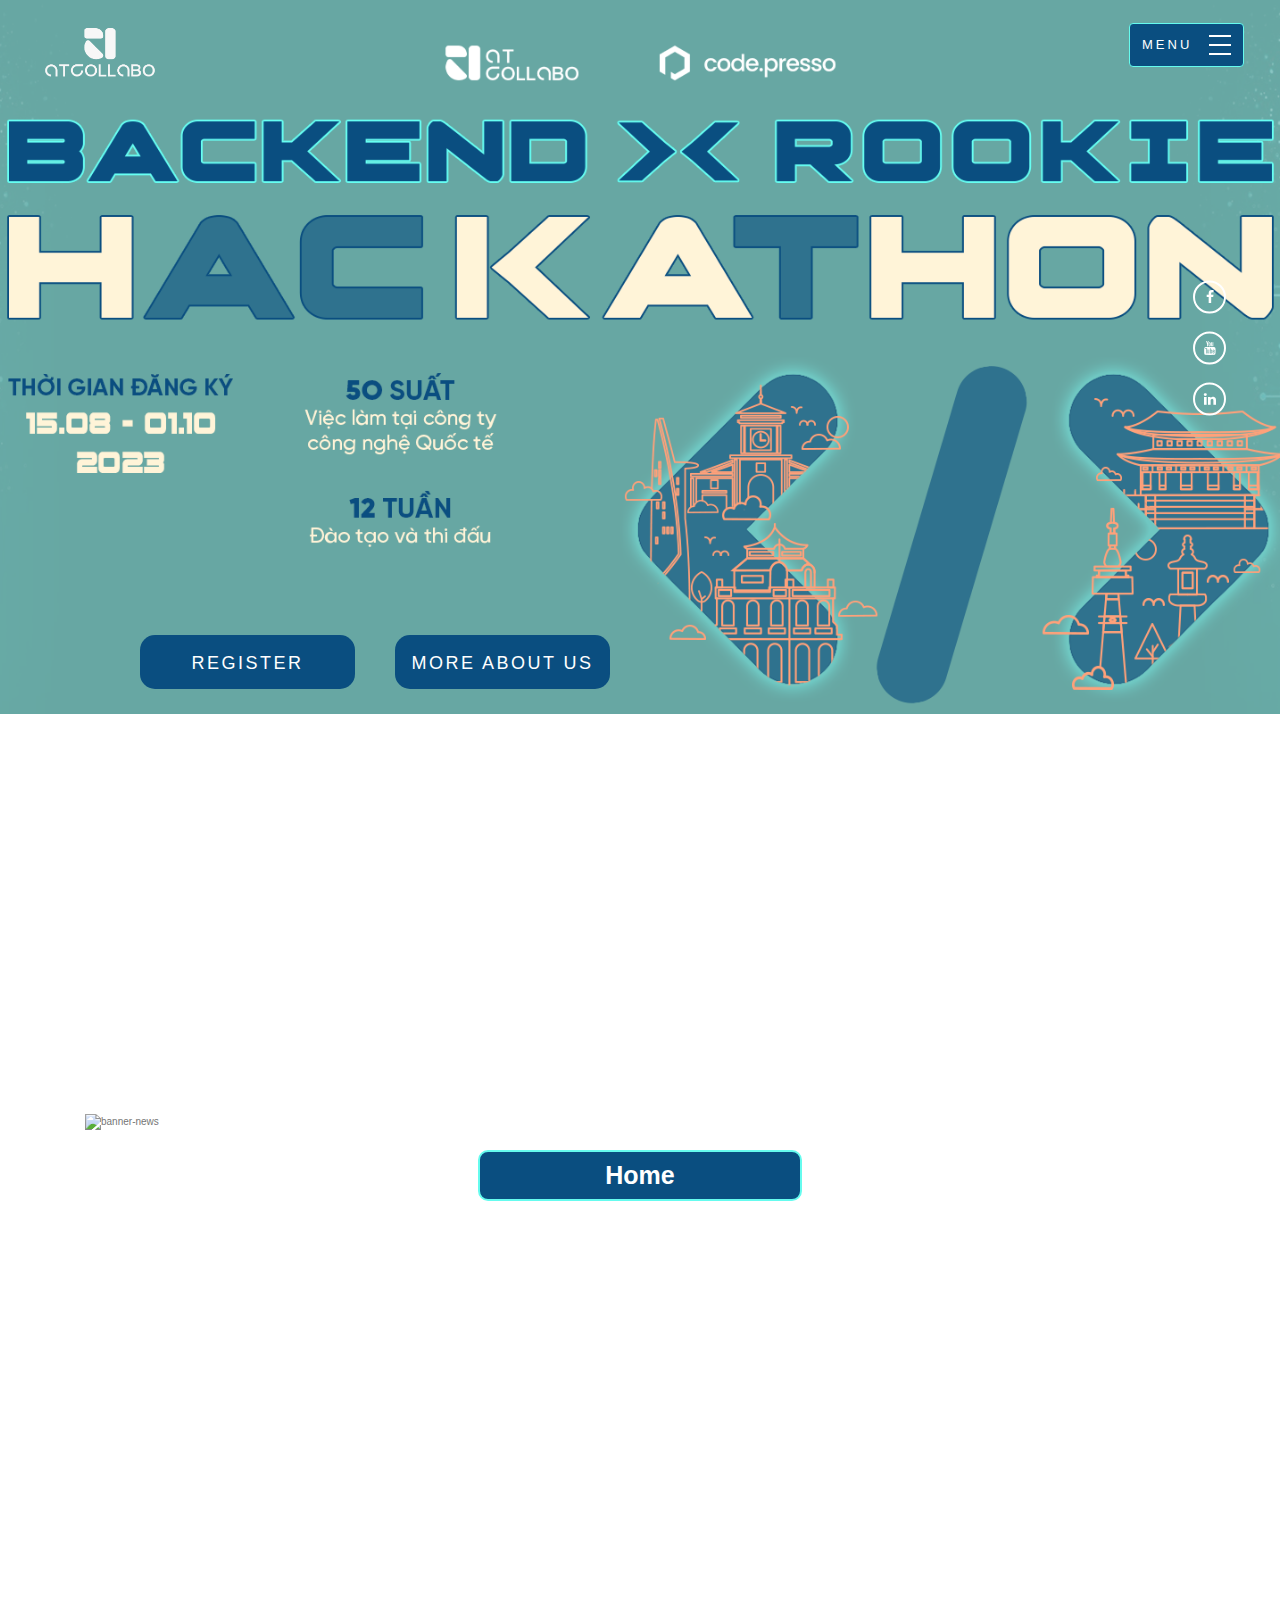
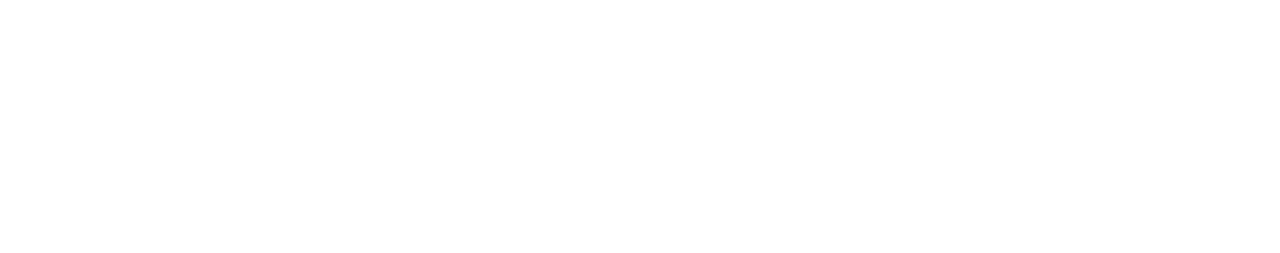
==== noti.html @ a89b254b "ok" ====
<!DOCTYPE html>
<!--[if lt IE 9]><html class="no-js oldie" lang="en"> <![endif]-->
<!--[if IE 9]><html class="no-js oldie ie9" lang="en"> <![endif]-->
<!--[if (gte IE 9)|!(IE)]><!-->
<html class="no-js" lang="en">
  <!--<![endif]-->

  <head>
    <meta charset="utf-8" />
    <title>ATC-Hackerthon</title>
    <meta name="description" content="" />
    <meta name="author" content="" />
    <meta name="viewport" content="width=device-width, initial-scale=1" />
    <link rel="stylesheet" href="css/base.css" />
    <link rel="stylesheet" href="css/vendor.css" />
    <link rel="stylesheet" href="css/noti.css" />
    <link rel="stylesheet" href="css/owl.carousel.min.css" />

    <script src="js/globalConfig.js"></script>

    <!-- <script src="js/modernizr.js"></script> -->
    <script src="js/pace.min.js"></script>
    <link rel="shortcut icon" href="favicon.ico" type="image/x-icon" />
    <link rel="icon" href="favicon.ico" type="image/x-icon" />
    <link rel="preconnect" href="https://fonts.googleapis.com" />
    <link rel="preconnect" href="https://fonts.gstatic.com" crossorigin />
    <link
      href="https://fonts.googleapis.com/css2?family=Exo+2:wght@600&family=Exo:wght@700&display=swap"
      rel="stylesheet"
    />
    <link
      rel="stylesheet"
      href="https://cdnjs.cloudflare.com/ajax/libs/font-awesome/4.7.0/css/font-awesome.min.css"
    />
    <script
      src="https://code.jquery.com/jquery-3.2.1.slim.min.js"
      integrity="sha384-KJ3o2DKtIkvYIK3UENzmM7KCkRr/rE9/Qpg6aAZGJwFDMVNA/GpGFF93hXpG5KkN"
      crossorigin="anonymous"
    ></script>
    <script
      src="https://cdn.jsdelivr.net/npm/popper.js@1.12.9/dist/umd/popper.min.js"
      integrity="sha384-ApNbgh9B+Y1QKtv3Rn7W3mgPxhU9K/ScQsAP7hUibX39j7fakFPskvXusvfa0b4Q"
      crossorigin="anonymous"
    ></script>
    <link
      rel="stylesheet"
      href="https://cdn.jsdelivr.net/npm/bootstrap@4.0.0/dist/css/bootstrap.min.css"
      integrity="sha384-Gn5384xqQ1aoWXA+058RXPxPg6fy4IWvTNh0E263XmFcJlSAwiGgFAW/dAiS6JXm"
      crossorigin="anonymous"
    />
    <script
      src="https://cdn.jsdelivr.net/npm/bootstrap@4.0.0/dist/js/bootstrap.min.js"
      integrity="sha384-JZR6Spejh4U02d8jOt6vLEHfe/JQGiRRSQQxSfFWpi1MquVdAyjUar5+76PVCmYl"
      crossorigin="anonymous"
    ></script>
  </head>

  <body id="top">
    <header class="s-header">
      <div class="header-logo">
        <a class="site-logo" href="index.html">
          <img src="images/atc-white.png" alt="Homepage" />
        </a>
      </div>
      <nav class="header-nav">
        <a href="index.html#0" class="header-nav__close" title="close"
          ><span>Close</span></a
        >
        <div class="header-nav__content">
          <h3></h3>
          <ul class="header-nav__list">
            <li class="current">
              <a class="smoothscroll" href="index.html#home" title="home"
                >Home</a
              >
            </li>
            <li>
              <a class="smoothscroll" href="index.html#about" title="about"
                >1. About us/ Giới thiệu</a
              >
            </li>
            <li>
              <a
                class="smoothscroll"
                href="index.html#services"
                title="services"
                >2. Timeline/ Lịch trình</a
              >
            </li>
            <li>
              <a class="smoothscroll" href="index.html#works" title="works"
                >3. Awards/ Giải thưởng</a
              >
            </li>
            <li>
              <a class="smoothscroll" href="index.html#clients" title="clients"
                >4. News/ Tin tức</a
              >
            </li>
            <li>
              <a class="smoothscroll" href="index.html#contact" title="contact"
                >5. Register/ Đăng ký</a
              >
            </li>
          </ul>
          <ul class="header-nav__social">
            <li>
              <a
                href="https://www.facebook.com/ATCollabotechnologyschool"
                target="_blank"
                ><i class="fa fa-facebook"></i
              ></a>
            </li>
            <li>
              <a
                href="https://www.youtube.com/@ATCollaboTechnologySchool"
                target="_blank"
              >
                <i class="fa fa-youtube"></i
              ></a>
            </li>
            <li>
              <a
                href=" https://www.linkedin.com/company/98254227/admin/feed/posts/"
                target="_blank"
                ><i class="fa fa-linkedin"></i
              ></a>
            </li>
          </ul>
        </div>
      </nav>
      <a class="header-menu-toggle" href="index.html#0">
        <span class="header-menu-text">Menu</span>
        <span class="header-menu-icon"></span>
      </a>
    </header>
    <section
      id="home"
      class="s-home target-section"
      data-parallax="scroll"
      background-position:
      center
      center;
    >
      <div class="home-content">
        <div class="row-header home-content__main">
          <div class="home-content-layout">
            <div class="home-content__buttons">
              <a href="index.html#contact" class="smoothscroll btn btn--stroke">
                <span class="btn-header">Register</span>
              </a>
              <a href="index.html#about" class="smoothscroll btn btn--stroke">
                <span class="btn-header">More About Us</span>
              </a>
            </div>
          </div>
        </div>
      </div>
      <ul class="home-social">
        <li>
          <a
            href="https://www.facebook.com/ATCollabotechnologyschool"
            target="_blank"
            ><i class="fa fa-facebook"></i
          ></a>
        </li>
        <li>
          <a
            href="https://www.youtube.com/@ATCollaboTechnologySchool"
            target="_blank"
            ><i class="fa fa-youtube"></i
          ></a>
        </li>
        <li>
          <a
            href=" https://www.linkedin.com/company/98254227/admin/feed/posts/"
            target="_blank"
            ><i class="fa fa-linkedin"></i
          ></a>
        </li>
      </ul>
    </section>

    <section id="clients" class="s-clients-notipage">
      <div class="section-header" data-aos="fade-up">
        <div class="col-full">
          <h3 class="subhead">News</h3>
          <h1 class="display-2">Tin tức</h1>
          <img
            class="line_bar"
            style="height: 20px"
            src="images/line1.png"
            alt=""
          />
        </div>
      </div>
      <div class="container">
        <div
          id="newsDetails"
          class="clients-content"
          style="
            display: flex;
            flex-direction: column;
            justify-content: center;
            align-items: center;
          "
        >
          <div class="banner">
            <div>
              <img
                id="newsImage"
                src=""
                alt="banner-news"
                style="width: 400; height: 200"
              />
            </div>
          </div>
          <div class="title" style="color: #ffa17a">
            <br />
            <h1 class="subhead" id="newsTitle"></h1>
          </div>
          <div id="newsContent"></div>
        </div>
        <div id="buttonBack" class="button-back">
          <a
            href="index.html"
            style="color: white; font-family: 'SVN-Gilroy', sans-serif"
            >Home</a
          >
        </div>
      </div>
      <div class="clients-outer" data-aos="fade-up">
        <div class="col-full clients-testimonials" data-aos="fade-up">
          <div class="col-full">
            <div class="clients"></div>
          </div>
        </div>
      </div>
    </section>

    <footer class="row-6 lg">
      <!-- <div class="row footer-main">
            
            <div class="col-six tab-full right footer-subscribe">
                <h4>Get Notified</h4>
                <p>Quia quo qui sed odit. Quaerat voluptas autem necessitatibus vitae aut non alias sed quia. Ut itaque
                    enim optio ut excepturi deserunt iusto porro.</p>
                <div class="subscribe-form">
                    <form id="mc-form" class="group" novalidate="true"> <input type="email" value="" name="EMAIL"
                            class="email" id="mc-email" placeholder="Email Address" required=""> <input type="submit"
                            name="subscribe" value="Subscribe"> <label for="mc-email" class="subscribe-message"></label>
                    </form>
                </div>
            </div>
        </div>

        <div class="row footer-bottom">
            <div class="col-twelve">
                <div class="copyright"> <span>© Copyright Glint 2022</span> <span>Site Template by <a
                            href="https://colorlib.com/" target="_blank" rel="nofollow noopener">Colorlib</a></span>
                </div>
                <div class="go-top"> <a class="smoothscroll" title="Back to Top" href="index.html#top">
                        <i class="fa fa-long-arrow-up" aria-hidden="true"></i>
                    </a></div>
            </div>
        </div> -->
    </footer>
    <div aria-hidden="true" class="pswp" role="dialog" tabindex="-1">
      <div class="pswp__bg"></div>
      <div class="pswp__scroll-wrap">
        <div class="pswp__container">
          <div class="pswp__item"></div>
          <div class="pswp__item"></div>
          <div class="pswp__item"></div>
        </div>
        <div class="pswp__ui pswp__ui--hidden">
          <div class="pswp__top-bar">
            <div class="pswp__counter"></div>
            <button
              class="pswp__button pswp__button--close"
              title="Close (Esc)"
            ></button>
            <button
              class="pswp__button pswp__button--share"
              title="Share"
            ></button>
            <button
              class="pswp__button pswp__button--fs"
              title="Toggle fullscreen"
            ></button>
            <button
              class="pswp__button pswp__button--zoom"
              title="Zoom in/out"
            ></button>
            <div class="pswp__preloader">
              <div class="pswp__preloader__icn">
                <div class="pswp__preloader__cut">
                  <div class="pswp__preloader__donut"></div>
                </div>
              </div>
            </div>
          </div>
          <div
            class="pswp__share-modal pswp__share-modal--hidden pswp__single-tap"
          >
            <div class="pswp__share-tooltip"></div>
          </div>
          <button
            class="pswp__button pswp__button--arrow--left"
            title="Previous (arrow left)"
          ></button>
          <button
            class="pswp__button pswp__button--arrow--right"
            title="Next (arrow right)"
          ></button>
          <div class="pswp__caption">
            <div class="pswp__caption__center"></div>
          </div>
        </div>
      </div>
    </div>
    <div id="preloader">
      <div id="loader">
        <div class="line-scale-pulse-out">
          <div></div>
          <div></div>
          <div></div>
          <div></div>
          <div></div>
        </div>
      </div>
    </div>

    <script src="js/jquery-3.6.1.min.js"></script>
    <script src="js/plugins.js"></script>
    <script src="js/noti.js"></script>

    <!-- <script>
document.addEventListener("DOMContentLoaded", function () {
  const slidesContainer = document.querySelector(".slides-container");
  const slides = document.querySelectorAll(".slide");
  const prevBtn = document.querySelector(".prev-btn");
  const nextBtn = document.querySelector(".next-btn");
  let currentIndex = 0;

  prevBtn.addEventListener("click", () => {
    if (currentIndex > 0) {
      currentIndex--;
      slidesContainer.style.transform = `translateX(-${currentIndex * 300}px)`;
    }
  });

  nextBtn.addEventListener("click", () => {
    if (currentIndex < slides.length - 1) {
      currentIndex++;
      slidesContainer.style.transform = `translateX(-${currentIndex * 300}px)`;
    }
  });
});
</script> -->

    <script>
      const clientsSlide = document.querySelector(".clients__slide");

      function loadJS(FILE_URL, async = false) {
        let scriptEle = document.createElement("script");

        // scriptEle.setAttribute("src", FILE_URL);
        // scriptEle.setAttribute("type", "text/javascript");
        // scriptEle.setAttribute("async", '');
        scriptEle.src = FILE_URL;
        scriptEle.async = false;

        document.body.appendChild(scriptEle);

        // success event
        scriptEle.addEventListener("load", () => {
          console.log("File loaded");
        });
        // error event
        scriptEle.addEventListener("error", (ev) => {
          console.log("Error on loading file", ev);
        });
      }

      // Fetch news data from the API
      console.log(API_DOMAIN + "/api/news");

      fetch(API_DOMAIN + "/api/news", {
        method: "GET",
        headers: {
          "ngrok-skip-browser-warning": "69420",
        },
      })
        .then((response) => response.json())
        .then((data) => {
          const clientsContainer = document.querySelector(".clients");

          // Loop through the news data and create image links

          const loadAllImagesPromise = data.map((news) => {
            const imageUrl =
              API_DOMAIN + `/api/image?fileName=${news.imageSrc}`;

            return fetch(imageUrl, {
              method: "GET",
              headers: {
                "ngrok-skip-browser-warning": "69420",
              },
              mode: "cors", // Set the mode to 'cors' to avoid CORB
            })
              .then((imageResponse) => imageResponse.blob())
              .then((blobData) => {
                // Convert the blob to an object URL
                const imgObjectUrl = URL.createObjectURL(blobData);

                // Create the template string with dynamic values
                const template = `
          <a href="noti.html?id=${news.id}" title="" class="clients__slide">
                  <img src="${imgObjectUrl}" style="width:100%; height:auto; margin-bottom:1.5rem;"/> 
                  <h5  style="font-family: 'SVN-Gilroy', sans-serif; font-size: 26px; font-weight: 700; line-height: 31px; letter-spacing: 0em; text-align: left; color:#205D86;"> ${news.title}  </h5>
              </a>`;

                // Convert the template string to a DOM element
                const templateElement = document
                  .createRange()
                  .createContextualFragment(template);

                // Append the template element to the clients container
                clientsContainer.appendChild(templateElement);
              });
          });

          Promise.all(loadAllImagesPromise)
            .then(() => {
              loadJS("js/slider.js", false);
            })
            .catch((imageError) => {
              console.error("Error fetching image:", imageError);
            });

          console.log("Fetch completed");
        })
        .catch((error) => {
          console.error("Error fetching news:", error);
        });
    </script>

    <script>
      // Function to get query parameter value by name
      function getQueryParam(name) {
        const urlParams = new URLSearchParams(window.location.search);
        return urlParams.get(name);
      }

      // Get the id from the query parameter
      const id = getQueryParam("id");

      // Fetch news data by id
      fetch(API_DOMAIN + `/api/news/${id}`, {
        method: "GET",
        headers: {
          "ngrok-skip-browser-warning": "69420",
        },
      })
        .then((response) => response.json())
        .then((data) => {
          // Update the content area with news details
          document.getElementById("newsTitle").textContent = data.title;
          const imageUrl = API_DOMAIN + `/api/image?fileName=${data.imageSrc}`;

          fetch(imageUrl, {
            method: "GET",
            headers: {
              "ngrok-skip-browser-warning": "69420",
            },
            mode: "cors", // Set the mode to 'cors' to avoid CORB
          })
            .then((imageResponse) => imageResponse.blob())
            .then((blobData) => {
              // Convert the blob to an object URL
              const imgObjectUrl = URL.createObjectURL(blobData);
              document.getElementById("newsImage").src = imgObjectUrl;
            })
            .catch((imageError) => {
              console.error("Error fetching image:", imageError);
            });

          document.getElementById("newsContent").innerHTML = data.content;
        })
        .catch((error) => {
          console.error("Error fetching news details:", error);
        });
    </script>
  </body>
</html>
---- css/base.css ----
/* =================================================================== 
 *
 *  Glint v1.0 Base Stylesheet
 *  11-20-2017
 *  ------------------------------------------------------------------
 *
 *  TOC:
 *  # imports 
 *  # normalize
 *  # basic/base setup styles
 *      ## Media
 *      ## Typography resets 
 *      ## links
 *      ## inputs
 *  # grid
 *      ## medium size devices
 *      ## tablets
 *      ## mobile devices
 *      ## small mobile devices
 *  # block grids
 *      ## medium size devices
 *      ## tablets
 *      ## mobile devices
 *      ## small mobile devices
 *  # MISC
 *
 * =================================================================== */

/* ===================================================================
 * # imports 
 *
 * ------------------------------------------------------------------- */
 @import url("font-awesome/css/font-awesome.min.css");
 @import url("micons/micons.css");
 @import url("fonts.css");
 
 /* ===================================================================
  * # normalize
  * normalize.css v5.0.0 | MIT License | 
  * github.com/necolas/normalize.css
  *
  * ------------------------------------------------------------------- */
 html {
     font-family: sans-serif;
     line-height: 1.15;
     -ms-text-size-adjust: 100%;
     -webkit-text-size-adjust: 100%;
 }
 
 body {
     margin: 0;
 }
 
 aside,
 footer,
 header,
 nav,
 section {
     display: block;
 }
 
 h1 {
     font-size: 2em;
     margin: 0.67em 0;
 }
 
 main {
     display: block;
 }
 
 hr {
     box-sizing: content-box;
     height: 0;
     overflow: visible;
 }
 
 pre {
     font-family: monospace, monospace;
     font-size: 1em;
 }
 
 a {
     background-color: transparent;
     -webkit-text-decoration-skip: objects;
 }
 
 a:active,
 a:hover {
     outline-width: 0;
 }
 
 abbr[title] {
     border-bottom: none;
     text-decoration: underline;
     text-decoration: underline dotted;
 }
 
 b,
 strong {
     font-weight: inherit;
 }
 
 b,
 strong {
     font-weight: bolder;
 }
 
 code,
 samp {
     font-family: monospace, monospace;
     font-size: 1em;
 }
 
 mark {
     background-color: #ff0;
     color: #000;
 }
 
 small {
     font-size: 80%;
 }
 
 sub,
 sup {
     font-size: 75%;
     line-height: 0;
     position: relative;
     vertical-align: baseline;
 }
 
 sub {
     bottom: -0.25em;
 }
 
 sup {
     top: -0.5em;
 }
 
 audio,
 video {
     display: inline-block;
 }
 
 audio:not([controls]) {
     display: none;
     height: 0;
 }
 
 img {
     border-style: none;
 }
 
 svg:not(:root) {
     overflow: hidden;
 }
 
 button,
 input,
 optgroup,
 select,
 textarea {
     font-family: sans-serif;
     font-size: 100%;
     line-height: 1.15;
     margin: 0;
 }
 
 button,
 input {
     overflow: visible;
 }
 
 button,
 select {
     text-transform: none;
 }
 
 button,
 html [type="button"],
 [type="reset"],
 [type="submit"] {
     -webkit-appearance: button;
 }
 
 button::-moz-focus-inner,
 [type="button"]::-moz-focus-inner,
 [type="reset"]::-moz-focus-inner,
 [type="submit"]::-moz-focus-inner {
     border-style: none;
     padding: 0;
 }
 
 button:-moz-focusring,
 [type="button"]:-moz-focusring,
 [type="reset"]:-moz-focusring,
 [type="submit"]:-moz-focusring {
     outline: 1px dotted ButtonText;
 }
 
 fieldset {
     border: 1px solid #c0c0c0;
     margin: 0 2px;
     padding: 0.35em 0.625em 0.75em;
 }
 
 legend {
     box-sizing: border-box;
     color: inherit;
     display: table;
     max-width: 100%;
     padding: 0;
     white-space: normal;
 }
 
 progress {
     display: inline-block;
     vertical-align: baseline;
 }
 
 textarea {
     overflow: auto;
 }
 
 [type="checkbox"],
 [type="radio"] {
     box-sizing: border-box;
     padding: 0;
 }
 
 [type="number"]::-webkit-inner-spin-button,
 [type="number"]::-webkit-outer-spin-button {
     height: auto;
 }
 
 [type="search"] {
     -webkit-appearance: textfield;
     outline-offset: -2px;
 }
 
 [type="search"]::-webkit-search-cancel-button,
 [type="search"]::-webkit-search-decoration {
     -webkit-appearance: none;
 }
 
 menu {
     display: block;
 }
 
 canvas {
     display: inline-block;
 }
 
 template {
     display: none;
 }
 
 [hidden] {
     display: none;
 }
 
 /* ===================================================================
  * # basic/base setup styles
  *
  * ------------------------------------------------------------------- */
 html {
     font-size: 62.5%;
     box-sizing: border-box;
 }
 
 *,
 *::before,
 *::after {
     box-sizing: inherit;
 }
 
 body {
     font-weight: normal;
     line-height: 1;
     word-wrap: break-word;
     text-rendering: optimizeLegibility;
     -webkit-overflow-scrolling: touch;
     -webkit-text-size-adjust: none;
 }
 
 body,
 input,
 button {
     -moz-osx-font-smoothing: grayscale;
     -webkit-font-smoothing: antialiased;
 }
 
 /* ------------------------------------------------------------------- 
  * ## Media
  * ------------------------------------------------------------------- */
 img,
 video {
     max-width: 100%;
     height: auto;
 }
 
 /* ------------------------------------------------------------------- 
  * ## Typography resets 
  * ------------------------------------------------------------------- */
 div,
 dl,
 dt,
 dd,
 ul,
 ol,
 li,
 h1,
 h2,
 h3,
 h4,
 h5,
 h6,
 pre,
 form,
 p,
 blockquote,
 th,
 td {
     margin: 0 0 0 0;
     padding: 0;
 }
 
 h1,
 h2,
 h3,
 h4,
 h5,
 h6 {
     -webkit-font-smoothing: auto;
     -webkit-font-smoothing: antialiased;
     -webkit-font-variant-ligatures: common-ligatures;
     -moz-font-variant-ligatures: common-ligatures;
     font-variant-ligatures: common-ligatures;
     text-rendering: optimizeLegibility;
 }
 
 em,
 i {
     font-style: italic;
     line-height: inherit;
 }
 
 strong,
 b {
     font-weight: bold;
     line-height: inherit;
 }
 
 small {
     font-size: 60%;
     line-height: inherit;
 }
 
 ol,
 ul {
     list-style: none;
 }
 
 li {
     display: block;
 }
 
 /* ------------------------------------------------------------------- 
  * ## links 
  * ------------------------------------------------------------------- */
 a {
     text-decoration: none;
     line-height: inherit;
 }
 
 a img {
     border: none;
 }
 
 /* ------------------------------------------------------------------- 
  * ## inputs 
  * ------------------------------------------------------------------- */
 fieldset {
     margin: 0;
     padding: 0;
 }
 
 input[type="email"],
 input[type="number"],
 input[type="search"],
 input[type="text"],
 input[type="tel"],
 input[type="url"],
 input[type="password"],
 textarea {
     -webkit-appearance: none;
     -moz-appearance: none;
     -ms-appearance: none;
     -o-appearance: none;
     appearance: none;
 }
 
 /* ===================================================================
  * # grid
  *
  * ------------------------------------------------------------------- */
 .row {
     width: 94%;
     max-width: 1200px;
     padding-left: 100px;
     margin: 0 auto !important;
 
     /* display: -webkit-box; */ 
     /* display: -ms-flexbox; */
     /* display: flex; */ 
     
     flex-wrap: unset !important;
     
 }
 
 .row:after {
     content: "";
     display: table;
     clear: both;
 }
 
 .row .row {
     /* width: auto;
     max-width: none;
     margin-left: -20px;
     margin-right: -20px; */
 }
 
 /* column blocks
  * -------------------------------------- */
 [class*="col-"] {
     /* float: left; */
     padding: 0 100px;
 }
 
 [class*="col-"] + [class*="col-"].end {
     float: right;
 }
 
 /* column width classes 
  * -------------------------------------- */
 
 .col-six {
     width: 50%;
 }
 
 .col-twelve,
 .col-full {
     width: 100%;
 
     padding-bottom: 35px;
 }
 
 /* ------------------------------------------------------------------- 
  * ## medium size devices
  * ------------------------------------------------------------------- */
 @media only screen and (max-width: 1200px) {
     .row .row {
         margin-left: -15px;
         margin-right: -15px;
     }
     [class*="col-"] {
         padding: unset
     }
 }
 
 /* ------------------------------------------------------------------- 
  * ## tablets
  * ------------------------------------------------------------------- */
 @media only screen and (max-width: 800px) {
     .row {
         width: 90%;
     }
     .tab-full {
         width: 100%;
     }
 }
 
 /* ------------------------------------------------------------------- 
  * ## mobile devices
  * ------------------------------------------------------------------- */
 @media only screen and (max-width: 600px) {
     .row {
         flex-direction: row !important;
         display: flex;
         justify-content: space-around;
         /* padding-left: 25px; */
         /* padding-right: 25px; */
         width: 100%;
         padding-left: unset;
     }
     .row .row {
         margin-left: -10px;
         margin-right: -10px;
     }
     [class*="col-"] {
         padding-left: 0;
     }
 }
 
 /* ------------------------------------------------------------------- 
  * ## small mobile devices
  * ------------------------------------------------------------------- */
 
 /* stack columns on small mobile devices
  * ------------------------------------------------------------------- */
 
 @media only screen and (max-width: 400px) {
     .row .row {
         padding-left: 0;
         padding-right: 0;
         margin-left: 0;
         margin-right: 0;
     }
     [class*="col-"] {
         width: 100% !important;
         float: none !important;
         clear: both !important;
         margin-left: 0;
         margin-right: 0;
         padding: 0;
     }
     [class*="col-"] + [class*="col-"].end {
         float: none;
     }
 }
 
 /* ===================================================================
  * # block grids
  * ------------------------------------------------------------------- */
 
 /*   Equally-sized columns define at row level
  * ------------------------------------------------------------------- */
 [class*="block-"]:after {
     content: "";
     display: table;
     clear: both;
 }
 
 .block-1-4 .col-block {
     width: 25%;
 }
 
 .block-1-2 .col-block {
     width: 50%;
 }
 
 /**
  * Clearing for block grid columns. Allow columns with 
  * different heights to align properly.
  */
 
 .block-1-4 .col-block:nth-child(4n + 1),
 .block-1-2 .col-block:nth-child(2n + 1) {
     clear: both;
 }
 
 /* ------------------------------------------------------------------- 
  * ## medium size devices
  * ------------------------------------------------------------------- */
 @media only screen and (max-width: 1200px) {
     .block-m-1-2 .col-block {
         width: 50%;
     }
     [class*="block-m-"] .col-block:nth-child(n) {
         clear: none;
     }
 
     .block-m-1-2 .col-block:nth-child(2n + 1) {
         clear: both;
     }
 }
 
 /* ------------------------------------------------------------------- 
  * ## tablets
  * ------------------------------------------------------------------- */
 @media only screen and (max-width: 800px) {
     .block-tab-full .col-block {
         width: 100%;
         clear: both;
     }
     [class*="block-tab-"] .col-block:nth-child(n) {
         clear: none;
     }
 }
 
 /* ------------------------------------------------------------------- 
  * ## mobile devices
  * ------------------------------------------------------------------- */
 @media only screen and (max-width: 600px) {
     .block-mob-full .col-block {
         width: 100%;
         clear: both;
     }
     [class*="block-mob-"] .col-block:nth-child(n) {
         clear: none;
     }
 }
 
 /* ------------------------------------------------------------------- 
  * ## small mobile devices
  * ------------------------------------------------------------------- */
 
 /* stack columns on small mobile devices
  * ------------------------------------------------------------------- */
 
 @media only screen and (max-width: 400px) {
     .stack .col-block {
         width: 100% !important;
         float: none !important;
         clear: both !important;
         margin-left: 0;
         margin-right: 0;
     }
 }
 
 /* ===================================================================
  * # MISC
  *
  * ------------------------------------------------------------------- */
 .group:after {
     content: "";
     display: table;
     clear: both;
 }
 
 /* Misc Helper Styles
  * -------------------------------------- */
 
 .half-bottom {
     margin-bottom: 1.5rem !important;
 }
 
 .add-bottom {
     margin-bottom: 3rem !important;
 }
 
 .full-width {
     width: 30rem;
 }
 
 .text-center {
     text-align: center;
 }
 
 .pull-left {
     float: left;
 }
 .col-6 {
     max-width: 100% !important;
 }
 
 /* image witdh 576px mobile */
 @media screen and (max-width: 576px) {
     .line_bar {
         width: 80%;
         /* Các thuộc tính khác nếu cầnsss */
         height: 25px;
     }
 }

 /*# sourceMappingURL=base.css.map */
---- css/vendor.css ----
/* =================================================================== 
 *
 *  Glint v1.0 Vendor/Third Party CSS 
 *  11-20-2017
 *  ------------------------------------------------------------------
 *
 *  TOC:
 *  # animate on scroll
 *  # slick slider
 *  # photoswipe
 *  # photoSwipe skin
 *
 * =================================================================== */


/* ===================================================================
 * # animate on scroll 
 * https://michalsnik.github.io/aos/
 *
 * ------------------------------------------------------------------- */
[data-aos][data-aos][data-aos-duration='50'], body[data-aos-duration='50'] [data-aos] {
    transition-duration: 50ms;
}

[data-aos][data-aos][data-aos-delay='50'], body[data-aos-delay='50'] [data-aos] {
    transition-delay: 0;
}

[data-aos][data-aos][data-aos-delay='50'].aos-animate, body[data-aos-delay='50'] [data-aos].aos-animate {
    transition-delay: 50ms;
}

[data-aos][data-aos][data-aos-duration='100'], body[data-aos-duration='100'] [data-aos] {
    transition-duration: .1s;
}

[data-aos][data-aos][data-aos-delay='100'], body[data-aos-delay='100'] [data-aos] {
    transition-delay: 0;
}

[data-aos][data-aos][data-aos-delay='100'].aos-animate, body[data-aos-delay='100'] [data-aos].aos-animate {
    transition-delay: .1s;
}

[data-aos][data-aos][data-aos-duration='150'], body[data-aos-duration='150'] [data-aos] {
    transition-duration: .15s;
}

[data-aos][data-aos][data-aos-delay='150'], body[data-aos-delay='150'] [data-aos] {
    transition-delay: 0;
}

[data-aos][data-aos][data-aos-delay='150'].aos-animate, body[data-aos-delay='150'] [data-aos].aos-animate {
    transition-delay: .15s;
}

[data-aos][data-aos][data-aos-duration='200'], body[data-aos-duration='200'] [data-aos] {
    transition-duration: .2s;
}

[data-aos][data-aos][data-aos-delay='200'], body[data-aos-delay='200'] [data-aos] {
    transition-delay: 0;
}

[data-aos][data-aos][data-aos-delay='200'].aos-animate, body[data-aos-delay='200'] [data-aos].aos-animate {
    transition-delay: .2s;
}

[data-aos][data-aos][data-aos-duration='250'], body[data-aos-duration='250'] [data-aos] {
    transition-duration: .25s;
}

[data-aos][data-aos][data-aos-delay='250'], body[data-aos-delay='250'] [data-aos] {
    transition-delay: 0;
}

[data-aos][data-aos][data-aos-delay='250'].aos-animate, body[data-aos-delay='250'] [data-aos].aos-animate {
    transition-delay: .25s;
}

[data-aos][data-aos][data-aos-duration='300'], body[data-aos-duration='300'] [data-aos] {
    transition-duration: .3s;
}

[data-aos][data-aos][data-aos-delay='300'], body[data-aos-delay='300'] [data-aos] {
    transition-delay: 0;
}

[data-aos][data-aos][data-aos-delay='300'].aos-animate, body[data-aos-delay='300'] [data-aos].aos-animate {
    transition-delay: .3s;
}

[data-aos][data-aos][data-aos-duration='400'], body[data-aos-duration='400'] [data-aos] {
    transition-duration: .4s;
}

[data-aos][data-aos][data-aos-delay='400'], body[data-aos-delay='400'] [data-aos] {
    transition-delay: 0;
}

[data-aos][data-aos][data-aos-delay='400'].aos-animate, body[data-aos-delay='400'] [data-aos].aos-animate {
    transition-delay: .4s;
}

[data-aos][data-aos][data-aos-duration='500'], body[data-aos-duration='500'] [data-aos] {
    transition-duration: .5s;
}

[data-aos][data-aos][data-aos-delay='500'], body[data-aos-delay='500'] [data-aos] {
    transition-delay: 0;
}

[data-aos][data-aos][data-aos-delay='500'].aos-animate, body[data-aos-delay='500'] [data-aos].aos-animate {
    transition-delay: .5s;
}

[data-aos][data-aos][data-aos-duration='550'], body[data-aos-duration='550'] [data-aos] {
    transition-duration: .55s;
}

[data-aos][data-aos][data-aos-delay='550'], body[data-aos-delay='550'] [data-aos] {
    transition-delay: 0;
}

[data-aos][data-aos][data-aos-delay='550'].aos-animate, body[data-aos-delay='550'] [data-aos].aos-animate {
    transition-delay: .55s;
}

[data-aos][data-aos][data-aos-duration='600'], body[data-aos-duration='600'] [data-aos] {
    transition-duration: .6s;
}

[data-aos][data-aos][data-aos-delay='600'], body[data-aos-delay='600'] [data-aos] {
    transition-delay: 0;
}

[data-aos][data-aos][data-aos-delay='600'].aos-animate, body[data-aos-delay='600'] [data-aos].aos-animate {
    transition-delay: .6s;
}

[data-aos][data-aos][data-aos-duration='800'], body[data-aos-duration='800'] [data-aos] {
    transition-duration: .8s;
}

[data-aos][data-aos][data-aos-delay='800'], body[data-aos-delay='800'] [data-aos] {
    transition-delay: 0;
}

[data-aos][data-aos][data-aos-delay='800'].aos-animate, body[data-aos-delay='800'] [data-aos].aos-animate {
    transition-delay: .8s;
}

[data-aos][data-aos][data-aos-duration='900'], body[data-aos-duration='900'] [data-aos] {
    transition-duration: .9s;
}

[data-aos][data-aos][data-aos-delay='900'], body[data-aos-delay='900'] [data-aos] {
    transition-delay: 0;
}

[data-aos][data-aos][data-aos-delay='900'].aos-animate, body[data-aos-delay='900'] [data-aos].aos-animate {
    transition-delay: .9s;
}

[data-aos][data-aos][data-aos-duration='1000'], body[data-aos-duration='1000'] [data-aos] {
    transition-duration: 1s;
}

[data-aos][data-aos][data-aos-delay='1000'], body[data-aos-delay='1000'] [data-aos] {
    transition-delay: 0;
}

[data-aos][data-aos][data-aos-delay='1000'].aos-animate, body[data-aos-delay='1000'] [data-aos].aos-animate {
    transition-delay: 1s;
}

[data-aos][data-aos][data-aos-duration='1200'], body[data-aos-duration='1200'] [data-aos] {
    transition-duration: 1.2s;
}

[data-aos][data-aos][data-aos-delay='1200'], body[data-aos-delay='1200'] [data-aos] {
    transition-delay: 0;
}

[data-aos][data-aos][data-aos-delay='1200'].aos-animate, body[data-aos-delay='1200'] [data-aos].aos-animate {
    transition-delay: 1.2s;
}

[data-aos][data-aos][data-aos-duration='1500'], body[data-aos-duration='1500'] [data-aos] {
    transition-duration: 1.5s;
}

[data-aos][data-aos][data-aos-delay='1500'], body[data-aos-delay='1500'] [data-aos] {
    transition-delay: 0;
}

[data-aos][data-aos][data-aos-delay='1500'].aos-animate, body[data-aos-delay='1500'] [data-aos].aos-animate {
    transition-delay: 1.5s;
}

[data-aos][data-aos][data-aos-duration='1600'], body[data-aos-duration='1600'] [data-aos] {
    transition-duration: 1.6s;
}

[data-aos][data-aos][data-aos-delay='1600'], body[data-aos-delay='1600'] [data-aos] {
    transition-delay: 0;
}

[data-aos][data-aos][data-aos-delay='1600'].aos-animate, body[data-aos-delay='1600'] [data-aos].aos-animate {
    transition-delay: 1.6s;
}

[data-aos][data-aos][data-aos-duration='2000'], body[data-aos-duration='2000'] [data-aos] {
    transition-duration: 2s;
}

[data-aos][data-aos][data-aos-delay='2000'], body[data-aos-delay='2000'] [data-aos] {
    transition-delay: 0;
}

[data-aos][data-aos][data-aos-delay='2000'].aos-animate, body[data-aos-delay='2000'] [data-aos].aos-animate {
    transition-delay: 2s;
}

[data-aos][data-aos][data-aos-duration='3000'], body[data-aos-duration='3000'] [data-aos] {
    transition-duration: 3s;
}

[data-aos][data-aos][data-aos-delay='3000'], body[data-aos-delay='3000'] [data-aos] {
    transition-delay: 0;
}

[data-aos][data-aos][data-aos-delay='3000'].aos-animate, body[data-aos-delay='3000'] [data-aos].aos-animate {
    transition-delay: 3s;
}

[data-aos][data-aos][data-aos-easing=linear], body[data-aos-easing=linear] [data-aos] {
    transition-timing-function: cubic-bezier(0.25, 0.25, 0.75, 0.75);
}

[data-aos][data-aos][data-aos-easing=ease], body[data-aos-easing=ease] [data-aos] {
    transition-timing-function: ease;
}

[data-aos][data-aos][data-aos-easing=ease-in-sine], body[data-aos-easing=ease-in-sine] [data-aos] {
    transition-timing-function: cubic-bezier(0.47, 0, 0.745, 0.715);
}

[data-aos^=fade][data-aos^=fade] {
    opacity: 0;
    transition-property: opacity, transform;
}

[data-aos^=fade][data-aos^=fade].aos-animate {
    opacity: 1;
    transform: translate(0);
}

[data-aos=fade-up] {
    transform: translateY(100px);
}

[data-aos^=zoom][data-aos^=zoom] {
    opacity: 0;
    transition-property: opacity, transform;
}

[data-aos^=zoom][data-aos^=zoom].aos-animate {
    opacity: 1;
    transform: translate(0) scale(1);
}

[data-aos^=slide][data-aos^=slide] {
    transition-property: transform;
}

[data-aos^=slide][data-aos^=slide].aos-animate {
    transform: translate(0);
}


/*# sourceMappingURL=aos.css.map*/



/* ===================================================================
 * # slick slider
 *
 * ------------------------------------------------------------------- */
.slick-slider {
    position: relative;
    display: block;
    box-sizing: border-box;
    -webkit-touch-callout: none;
    -webkit-user-select: none;
    -khtml-user-select: none;
    -moz-user-select: none;
    -ms-user-select: none;
    user-select: none;
    -ms-touch-action: pan-y;
    touch-action: pan-y;
    -webkit-tap-highlight-color: transparent;
}

.slick-list {
    position: relative;
    overflow: hidden;
    display: block;
    margin: 0;
    padding: 0;
}

.slick-list:focus {
    outline: none;
}

.slick-list.dragging {
    cursor: pointer;
    cursor: hand;
}

.slick-slider .slick-track, .slick-slider .slick-list {
    -webkit-transform: translate3d(0, 0, 0);
    -moz-transform: translate3d(0, 0, 0);
    -ms-transform: translate3d(0, 0, 0);
    -o-transform: translate3d(0, 0, 0);
    transform: translate3d(0, 0, 0);
}

.slick-track {
    position: relative;
    left: 0;
    top: 0;
    display: block;
    
}

.slick-track:before, .slick-track:after {
    content: "";
    display: table;
}

.slick-track:after {
    clear: both;
}

.slick-loading .slick-track {
    visibility: hidden;
}

.slick-slide {
    float: left;
    height: 100%;
    min-height: 1px;
    display: none;
}

[dir="rtl"] .slick-slide {
    float: right;
}

.slick-slide img {
    display: block;
}

.slick-slide.slick-loading img {
    display: none;
}

.slick-slide.dragging img {
    pointer-events: none;
}

.slick-initialized .slick-slide {
    display: block;
}

.slick-loading .slick-slide {
    visibility: hidden;
}

.slick-vertical .slick-slide {
    display: block;
    height: auto;
    border: 1px solid transparent;
}

.slick-arrow.slick-hidden {
    display: none;
}



/* ===================================================================
 * # photoswipe
 *   PhotoSwipe main CSS by Dmitry Semenov 
 *   photoswipe.com | MIT license
 *
 * ------------------------------------------------------------------- */
/*! 
  # photoswipe
  PhotoSwipe main CSS by Dmitry Semenov | photoswipe.com | MIT license */

/*
	Styles for basic PhotoSwipe functionality (sliding area, open/close transitions)
*/

/* pswp = photoswipe */

.pswp {
    display: none;
    position: absolute;
    width: 100%;
    height: 100%;
    left: 0;
    top: 0;
    overflow: hidden;
    -ms-touch-action: none;
    touch-action: none;
    z-index: 1500;
    -webkit-text-size-adjust: 100%;
    /* create separate layer, to avoid paint on window.onscroll in webkit/blink */
    -webkit-backface-visibility: hidden;
    outline: none;
}

.pswp * {
    -webkit-box-sizing: border-box;
    box-sizing: border-box;
}

.pswp img {
    max-width: none;
}


/* style is added when JS option showHideOpacity is set to true */

.pswp--animate_opacity {
    /* 0.001, because opacity:0 doesn't trigger Paint action, which causes lag at start of transition */
    opacity: 0.001;
    will-change: opacity;
    /* for open/close transition */
    -webkit-transition: opacity 333ms cubic-bezier(0.4, 0, 0.22, 1);
    transition: opacity 333ms cubic-bezier(0.4, 0, 0.22, 1);
}

.pswp--open {
    display: block;
}

.pswp--zoom-allowed .pswp__img {
    /* autoprefixer: off */
    cursor: -webkit-zoom-in;
    cursor: -moz-zoom-in;
    cursor: zoom-in;
}

.pswp--zoomed-in .pswp__img {
    /* autoprefixer: off */
    cursor: -webkit-grab;
    cursor: -moz-grab;
    cursor: grab;
}

.pswp--dragging .pswp__img {
    /* autoprefixer: off */
    cursor: -webkit-grabbing;
    cursor: -moz-grabbing;
    cursor: grabbing;
}


/*
	Background is added as a separate element.
	As animating opacity is much faster than animating rgba() background-color.
*/

.pswp__bg {
    position: absolute;
    left: 0;
    top: 0;
    width: 100%;
    height: 100%;
    background: #000;
    opacity: 0;
    -webkit-transform: translateZ(0);
    transform: translateZ(0);
    -webkit-backface-visibility: hidden;
    will-change: opacity;
}

.pswp__scroll-wrap {
    position: absolute;
    left: 0;
    top: 0;
    width: 100%;
    height: 100%;
    overflow: hidden;
}

.pswp__container, .pswp__zoom-wrap {
    -ms-touch-action: none;
    touch-action: none;
    position: absolute;
    left: 0;
    right: 0;
    top: 0;
    bottom: 0;
}


/* Prevent selection and tap highlights */

.pswp__container, .pswp__img {
    -webkit-user-select: none;
    -moz-user-select: none;
    -ms-user-select: none;
    user-select: none;
    -webkit-tap-highlight-color: transparent;
    -webkit-touch-callout: none;
}

.pswp__zoom-wrap {
    position: absolute;
    width: 100%;
    -webkit-transform-origin: left top;
    -ms-transform-origin: left top;
    transform-origin: left top;
    /* for open/close transition */
    -webkit-transition: -webkit-transform 333ms cubic-bezier(0.4, 0, 0.22, 1);
    transition: transform 333ms cubic-bezier(0.4, 0, 0.22, 1);
}

.pswp__bg {
    will-change: opacity;
    /* for open/close transition */
    -webkit-transition: opacity 333ms cubic-bezier(0.4, 0, 0.22, 1);
    transition: opacity 333ms cubic-bezier(0.4, 0, 0.22, 1);
}

.pswp--animated-in .pswp__bg, .pswp--animated-in .pswp__zoom-wrap {
    -webkit-transition: none;
    transition: none;
}

.pswp__container, .pswp__zoom-wrap {
    -webkit-backface-visibility: hidden;
}

.pswp__item {
    position: absolute;
    left: 0;
    right: 0;
    top: 0;
    bottom: 0;
    overflow: hidden;
}

.pswp__img {
    position: absolute;
    width: auto;
    height: auto;
    top: 0;
    left: 0;
}


/*
	stretched thumbnail or div placeholder element (see below)
	style is added to avoid flickering in webkit/blink when layers overlap
*/

.pswp__img--placeholder {
    -webkit-backface-visibility: hidden;
}


/*
	div element that matches size of large image
	large image loads on top of it
*/

.pswp__img--placeholder--blank {
    background: #222;
}

.pswp--ie .pswp__img {
    width: 100% !important;
    height: auto !important;
    left: 0;
    top: 0;
}


/*
	Error message appears when image is not loaded
	(JS option errorMsg controls markup)
*/

.pswp__error-msg {
    position: absolute;
    left: 0;
    top: 50%;
    width: 100%;
    text-align: center;
    font-size: 14px;
    line-height: 16px;
    margin-top: -8px;
    color: #CCC;
}

.pswp__error-msg a {
    color: #CCC;
    text-decoration: underline;
}


/* ===================================================================
 * # photoSwipe skin
 *
 * ------------------------------------------------------------------- */

/*
    Contents:

    1. Buttons
    2. Share modal and links
    3. Index indicator ("1 of X" counter)
    4. Caption
    5. Loading indicator
    6. Additional styles (root element, top bar, idle state, hidden state, etc.)
*/


/* -------------------------------------------------------------------
 * ## 1. buttons
 * ------------------------------------------------------------------- */


/* <button> css reset */

.pswp__button {
    width: 44px;
    height: 44px;
    line-height: 1;
    position: relative;
    background: none;
    cursor: pointer;
    overflow: visible;
    -webkit-appearance: none;
    display: block;
    border: 0;
    padding: 0;
    margin: 0;
    float: right;
    opacity: 0.6;
    -webkit-transition: opacity 0.2s;
    transition: opacity 0.2s;
    -webkit-box-shadow: none;
    box-shadow: none;
}

.pswp__button:focus, .pswp__button:hover {
    opacity: 1;
    background-color: transparent;
}

.pswp__button:active {
    outline: none;
    opacity: 0.9;
}

.pswp__button::-moz-focus-inner {
    padding: 0;
    border: 0;
}


/* 
pswp__ui--over-close class it added when mouse is 
over element that should close gallery 
*/

.pswp__ui--over-close .pswp__button--close {
    opacity: 1;
}

.pswp__button, .pswp__button--arrow--left:before, .pswp__button--arrow--right:before {
    background: url(../images/photoswipe/default-skin.png) 0 0 no-repeat;
    background-size: 264px 88px;
    width: 44px;
    height: 44px;
}

@media (-webkit-min-device-pixel-ratio: 1.1), (-webkit-min-device-pixel-ratio: 1.09375), (min-resolution: 105dpi), (min-resolution: 1.1dppx) {
    /* Serve SVG sprite if browser supports SVG and resolution is more than 105dpi */
    .pswp--svg .pswp__button, .pswp--svg .pswp__button--arrow--left:before, .pswp--svg .pswp__button--arrow--right:before {
        background-image: url(https://preview.colorlib.com/theme/glint/css/images/photoswipe/default-skin.svg);
    }
    .pswp--svg .pswp__button--arrow--left, .pswp--svg .pswp__button--arrow--right {
        background: none;
    }
}

.pswp__button--close {
    background-position: 0 -44px;
}

.pswp__button--share {
    background-position: -44px -44px;
}

.pswp__button--fs {
    display: none;
}

.pswp--supports-fs .pswp__button--fs {
    display: block;
}

.pswp--fs .pswp__button--fs {
    background-position: -44px 0;
}

.pswp__button--zoom {
    display: none;
    background-position: -88px 0;
}

.pswp--zoom-allowed .pswp__button--zoom {
    display: block;
}

.pswp--zoomed-in .pswp__button--zoom {
    background-position: -132px 0;
}


/* no arrows on touch screens */

.pswp--touch .pswp__button--arrow--left, .pswp--touch .pswp__button--arrow--right {
    visibility: hidden;
}


/*
Arrow buttons hit area
(icon is added to :before pseudo-element)
*/

.pswp__button--arrow--left, .pswp__button--arrow--right {
    background: none;
    top: 50%;
    margin-top: -22px;
    width: 30px;
    height: 32px;
    position: absolute;
}

.pswp__button--arrow--left {
    left: 12px;
}

.pswp__button--arrow--right {
    right: 12px;
}

.pswp__button--arrow--left:before, .pswp__button--arrow--right:before {
    content: '';
    top: 0;
    background-color: rgba(0, 0, 0, 0.3);
    height: 30px;
    width: 32px;
    position: absolute;
    border-radius: 3px;
}

.pswp__button--arrow--left:before {
    left: 6px;
    background-position: -138px -44px;
}

.pswp__button--arrow--right:before {
    right: 6px;
    background-position: -94px -44px;
}


/* -------------------------------------------------------------------
 * ## 2. Share modal/popup and links
 * ------------------------------------------------------------------- */

.pswp__counter, .pswp__share-modal {
    -webkit-user-select: none;
    -moz-user-select: none;
    -ms-user-select: none;
    user-select: none;
}

.pswp__share-modal {
    display: block;
    background: rgba(0, 0, 0, 0.5);
    width: 100%;
    height: 100%;
    top: 0;
    left: 0;
    padding: 10px;
    position: absolute;
    z-index: 1600;
    opacity: 0;
    -webkit-transition: opacity 0.25s ease-out;
    transition: opacity 0.25s ease-out;
    -webkit-backface-visibility: hidden;
    will-change: opacity;
}

.pswp__share-modal--hidden {
    display: none;
}

.pswp__share-tooltip {
    z-index: 1620;
    position: absolute;
    background: #FFF;
    top: 56px;
    border-radius: 3px;
    display: block;
    width: auto;
    right: 44px;
    -webkit-box-shadow: 0 2px 5px rgba(0, 0, 0, 0.25);
    box-shadow: 0 2px 5px rgba(0, 0, 0, 0.25);
    -webkit-transform: translateY(6px);
    -ms-transform: translateY(6px);
    transform: translateY(6px);
    -webkit-transition: -webkit-transform 0.25s;
    transition: transform 0.25s;
    -webkit-backface-visibility: hidden;
    will-change: transform;
}

.pswp__share-tooltip a {
    display: block;
    padding: 9px 15px;
    color: #000;
    text-decoration: none;
    font-size: 13px;
    line-height: 18px;
}

.pswp__share-tooltip a:hover {
    text-decoration: none;
    color: #000;
}

.pswp__share-tooltip a:first-child {
    /* round corners on the first/last list item */
    border-radius: 3px 3px 0 0;
}

.pswp__share-tooltip a:last-child {
    border-radius: 0 0 3px 3px;
}

.pswp__share-modal--fade-in {
    opacity: 1;
}

.pswp__share-modal--fade-in .pswp__share-tooltip {
    -webkit-transform: translateY(0);
    -ms-transform: translateY(0);
    transform: translateY(0);
}


/* increase size of share links on touch devices */

.pswp--touch .pswp__share-tooltip a {
    padding: 16px 12px;
}


/* -------------------------------------------------------------------
 * ## 3. Index indicator ("1 of X" counter)
 * ------------------------------------------------------------------- */

.pswp__counter {
    position: absolute;
    left: 6px;
    top: 0;
    height: 44px;
    font-size: 13px;
    line-height: 44px;
    color: #FFF;
    opacity: 0.75;
    padding: 0 10px;
}


/* -------------------------------------------------------------------
 * ## 4. Caption
 * ------------------------------------------------------------------- */

.pswp__caption {
    position: absolute;
    left: 0;
    bottom: 0;
    width: 100%;
    min-height: 45px;
}

.pswp__caption h4 {
    font-size: 1.8rem;
    line-height: 1.333;
    margin: 0 0 .6rem;
    color: #FFFFFF;
}

.pswp__caption small {
    font-size: 11px;
    color: rgba(255, 255, 255, 0.5);
}

.pswp__caption__center {
    text-align: center;
    max-width: 900px;
    margin: 0 auto;
    font-size: 13px;
    padding: 10px;
    line-height: 20px;
    color: rgba(255, 255, 255, 0.5);
}

.pswp__caption--empty {
    display: none;
}


/* Fake caption element, used to calculate height of next/prev image */

.pswp__caption--fake {
    visibility: hidden;
}


/* -------------------------------------------------------------------
 * ## 5. Loading indicator (preloader)
 * You can play with it here - http://codepen.io/dimsemenov/pen/yyBWoR
 * ------------------------------------------------------------------- */

.pswp__preloader {
    width: 44px;
    height: 44px;
    position: absolute;
    top: 0;
    left: 50%;
    margin-left: -22px;
    opacity: 0;
    -webkit-transition: opacity 0.25s ease-out;
    transition: opacity 0.25s ease-out;
    will-change: opacity;
    direction: ltr;
}

.pswp__preloader__icn {
    width: 20px;
    height: 20px;
    margin: 12px;
}

.pswp--css_animation .pswp__preloader__icn {
    background: none;
    opacity: 0.75;
    width: 14px;
    height: 14px;
    position: absolute;
    left: 15px;
    top: 15px;
    margin: 0;
}

.pswp--css_animation .pswp__preloader__cut {
    /* 
			The idea of animating inner circle is based on Polymer ("material") loading indicator 
			 by Keanu Lee https://blog.keanulee.com/2014/10/20/the-tale-of-three-spinners.html
		*/
    position: relative;
    width: 7px;
    height: 14px;
    overflow: hidden;
}

.pswp--css_animation .pswp__preloader__donut {
    -webkit-box-sizing: border-box;
    box-sizing: border-box;
    width: 14px;
    height: 14px;
    border: 2px solid #FFF;
    border-radius: 50%;
    border-left-color: transparent;
    border-bottom-color: transparent;
    position: absolute;
    top: 0;
    left: 0;
    background: none;
    margin: 0;
}

@media screen and (max-width: 1024px) {
    .pswp__preloader {
        position: relative;
        left: auto;
        top: auto;
        margin: 0;
        float: right;
    }
}

@keyframes clockwise {
    0% {
        -webkit-transform: rotate(0deg);
        transform: rotate(0deg);
    }
    100% {
        -webkit-transform: rotate(360deg);
        transform: rotate(360deg);
    }
}

@keyframes donut-rotate {
    0% {
        -webkit-transform: rotate(0);
        transform: rotate(0);
    }
    50% {
        -webkit-transform: rotate(-140deg);
        transform: rotate(-140deg);
    }
    100% {
        -webkit-transform: rotate(0);
        transform: rotate(0);
    }
}


/* -------------------------------------------------------------------
 * ## 6. additional styles
 * ------------------------------------------------------------------- */


/* root element of UI */

.pswp {
    font-family: "montserrat-regular", sans-serif;
}

.pswp__ui {
    -webkit-font-smoothing: auto;
    visibility: visible;
    opacity: 1;
    z-index: 1550;
}


/* top black bar with buttons and "1 of X" indicator */

.pswp__top-bar {
    position: absolute;
    left: 0;
    top: 0;
    height: 44px;
    width: 100%;
    padding: 0 6px;
}

.pswp__caption, .pswp__top-bar, .pswp--has_mouse .pswp__button--arrow--left, .pswp--has_mouse .pswp__button--arrow--right {
    -webkit-backface-visibility: hidden;
    will-change: opacity;
    -webkit-transition: opacity 333ms cubic-bezier(0.4, 0, 0.22, 1);
    transition: opacity 333ms cubic-bezier(0.4, 0, 0.22, 1);
}


/* pswp--has_mouse class is added only when two subsequent mousemove events occur */

.pswp--has_mouse .pswp__button--arrow--left, .pswp--has_mouse .pswp__button--arrow--right {
    visibility: visible;
}

.pswp__top-bar, .pswp__caption {
    background-color: rgba(0, 0, 0, 0.5);
}


/* pswp__ui--fit class is added when main image "fits" between top bar and bottom bar (caption) */

.pswp__ui--fit .pswp__top-bar, .pswp__ui--fit .pswp__caption {
    background-color: rgba(0, 0, 0, 0.3);
}


/* pswp__ui--idle class is added when mouse isn't moving for several seconds (JS option timeToIdle) */


/*
	pswp__ui--hidden class is added when controls are hidden
	e.g. when user taps to toggle visibility of controls
*/

.pswp__ui--hidden .pswp__top-bar, .pswp__ui--hidden .pswp__caption, .pswp__ui--hidden .pswp__button--arrow--left, .pswp__ui--hidden .pswp__button--arrow--right {
    /* Force paint & create composition layer for controls. */
    opacity: 0.001;
}


/* pswp__ui--one-slide class is added when there is just one item in gallery */

.pswp__element--disabled {
    display: none !important;
}


/*# sourceMappingURL=vendor.css.map */
---- css/noti.css ----
/* =================================================================== 
 *
 *  Glint v1.0 Main Stylesheet
 *  11-20-2017
 *  ------------------------------------------------------------------
 *
 *  TOC:
 *  # base style overrides
 *      ## links
 *  # typography & general theme styles
 *      ## Lists
 *      ## responsive video container
 *      ## floated image
 *      ## tables
 *      ## Spacing
 *      ## pace.js styles - minimal
 *  # preloader
 *  # forms
 *      ## style placeholder text
 *      ## change autocomplete styles in chrome
 *  # buttons
 *  # additional components
 *      ## alert box
 *      ## additional typo styles
 *      ## skillbars 
 *  # reusable and common theme styles
 *      ## display headings
 *      ## section header
 *      ## slick slider
 *  # header styles
 *      ## header logo
 *      ## main navigation 
 *      ## mobile menu toggle 
 *  # home 
 *      ## home content
 *      ## home social 
 *      ## home animations
 *  # about
 *      ## about stats
 *  # services
 *      ## services list
 *  # works
 *      ## bricks/masonry
 *  # clients
 *      ## slider
 *      ## testimonials
 *  # noti
 *      ##slider
 *      ##   
 *  # contact
 *      ## loader animation
 *  # footer
 *      ## footer main
 *      ## footer bottom
 *      ## go to top
 *
 *
 * =================================================================== */

/* ===================================================================
 * # base style overrides
 *
 * ------------------------------------------------------------------- */
 html {
    font-size: 10px;
}

@media only screen and (max-width: 400px) {
    html {
        font-size: 9.411764705882353px;
    }
}

html,
body {
    height: 100%;
}

body {
    background: #111111;
    font-family: "lora-regular", serif;
    font-size: 1.7rem;
    font-style: normal;
    font-weight: normal;
    line-height: 1.765;
    color: #757575;
    margin: 0;
    padding: 0;
}

/* ------------------------------------------------------------------- 
 * ## links
 * ------------------------------------------------------------------- */
a {
    color: #0087cc;
    -webkit-transition: all 0.3s ease-in-out;
    transition: all 0.3s ease-in-out;
}

a:hover,
a:focus,
a:active {
    color: inherit;
    background-color: inherit;
    text-decoration: none;
}

a:hover,
a:active {
    outline: 0;
    color: inherit;
  background-color: inherit;
  text-decoration: none;
}
.container .button-back a:hover
{
    color: inherit;
  background-color: inherit;
  text-decoration: none;
}

/* ===================================================================
 * # typography & general theme styles
 * 
 * ------------------------------------------------------------------- */
h1,
h2,
h3,
h4,
h5,
h6,
.h1,
.h2,
.h3,
.h4,
.h5,
.h6 {
    font-family: "Exo", sans-serif;
    color: #000000;
    font-style: normal;
    font-weight: normal;
    text-rendering: optimizeLegibility;
}

h1,
.h1,
h2,
.h2,
h3,
.h3,
h4,
.h4 {
    margin-top: 6rem;
    margin-bottom: 1.8rem;
}

@media only screen and (max-width: 600px) {
    h1,
    .h1,
    h2,
    .h2,
    h3,
    .h3,
    h4,
    .h4 {
        margin-top: 5.1rem;
    }
}

h5,
.h5,
h6,
.h6 {
    margin-top: 4.2rem;
    margin-bottom: 1.5rem;
}

@media only screen and (max-width: 600px) {
    h5,
    .h5,
    h6,
    .h6 {
        margin-top: 3.6rem;
        margin-bottom: 0.9rem;
    }
}

h1,
.h1 {
    font-size: 3.6rem;
    line-height: 1.25;
    letter-spacing: -0.1rem;
}

@media only screen and (max-width: 600px) {
    h1,
    .h1 {
        font-size: 3.3rem;
        letter-spacing: -0.07rem;
    }
}

h2,
.h2 {
    font-size: 3rem;
    line-height: 1.3;
}

h3,
.h3 {
    font-size: 2.4rem;
    line-height: 1.25;
}

h4,
.h4 {
    font-size: 2.1rem;
    line-height: 1.286;
}

h5,
.h5 {
    font-size: 1.6rem;
    line-height: 1.313;
}

h6,
.h6 {
    font-size: 1.3rem;
    line-height: 1.385;
    text-transform: uppercase;
    letter-spacing: 0.16rem;
}

p img {
    margin: 0;
}

p.lead {
    font-family: "montserrat-regular", sans-serif;
    font-size: 2rem;
    font-weight: 300;
    line-height: 1.8;
    margin-bottom: 3.6rem;
    color: #ffffff;
}

@media only screen and (max-width: 800px) {
    p.lead {
        font-size: 1.8rem;
    }
}

em,
i,
strong,
b {
    font-size: inherit;
    line-height: inherit;
    font-style: normal;
    font-weight: normal;
}

em,
i {
    font-family: "lora-italic", serif;
}

strong,
b {
    font-family: "SVN-Gilroy", serif;
}

small {
    font-size: 1.2rem;
    line-height: inherit;
}

blockquote {
    margin: 3.9rem 0;
    padding-left: 4.5rem;
    position: relative;
}

blockquote:before {
    content: "\201C";
    font-size: 10rem;
    line-height: 0px;
    margin: 0;
    color: rgba(0, 0, 0, 0.25);
    font-family: arial, sans-serif;
    position: absolute;
    top: 3.6rem;
    left: 0;
}

blockquote p {
    font-family: "montserrat-regular", sans-serif;
    padding: 0;
    font-size: 2.1rem;
    line-height: 1.857;
    color: #111111;
}

blockquote cite {
    display: block;
    font-family: "montserrat-regular", sans-serif;
    font-size: 1.4rem;
    font-style: normal;
    line-height: 1.5;
}

blockquote cite:before {
    content: "\2014 \0020";
}

blockquote cite a,
blockquote cite a:visited {
    color: #828282;
    border: none;
}

abbr {
    font-family: "lora-bold", serif;
    font-variant: small-caps;
    text-transform: lowercase;
    letter-spacing: 0.05rem;
    color: #828282;
}

var,
samp,
code,
pre {
    font-family: Consolas, "Andale Mono", Courier, "Courier New", monospace;
}

pre {
    padding: 2.4rem 3rem 3rem;
    background: #f1f1f1;
    overflow-x: auto;
}

code {
    font-size: 1.4rem;
    margin: 0 0.2rem;
    padding: 0.3rem 0.6rem;
    white-space: nowrap;
    background: #f1f1f1;
    border: 1px solid #e1e1e1;
    border-radius: 3px;
}

pre > code {
    display: block;
    white-space: pre;
    line-height: 2;
    padding: 0;
    margin: 0;
}

del {
    text-decoration: line-through;
}

abbr[title] {
    border-bottom: 1px dotted;
    cursor: help;
    text-decoration: none;
}

mark {
    background: #ffd900;
    color: #000000;
}

hr {
    border: solid rgba(0, 0, 0, 0.1);
    border-width: 1px 0 0;
    clear: both;
    margin: 2.4rem 0 1.5rem;
    height: 0;
}

/* ------------------------------------------------------------------- 
 * ## Lists
 * ------------------------------------------------------------------- */
ol {
    list-style: decimal;
}

ul {
    list-style: disc;
}

li {
    display: list-item;
}

ol,
ul {
    margin-left: 1.7rem;
}

ul li {
    padding-left: 0.4rem;
}

ul ul,
ul ol,
ol ol,
ol ul {
    margin: 0.6rem 0 0.6rem 1.7rem;
}

ul.disc li {
    display: list-item;
    list-style: none;
    padding: 0 0 0 0.8rem;
    position: relative;
}

ul.disc li::before {
    content: "";
    display: inline-block;
    width: 8px;
    height: 8px;
    border-radius: 50%;
    background: #39b54a;
    position: absolute;
    left: -17px;
    top: 11px;
    vertical-align: middle;
}

dt {
    margin: 0;
    color: #39b54a;
}

dd {
    margin: 0 0 0 2rem;
}

/* ------------------------------------------------------------------- 
 * ## responsive video container
 * ------------------------------------------------------------------- */
.video-container {
    position: relative;
    padding-bottom: 56.25%;
    height: 0;
    overflow: hidden;
}

.video-container iframe,
.video-container object,
.video-container embed,
.video-container video {
    position: absolute;
    top: 0;
    left: 0;
    width: 100%;
    height: 100%;
}

/* ------------------------------------------------------------------- 
 * ## floated image
 * ------------------------------------------------------------------- */

img.pull-left {
    margin: 1.5rem 3rem 0 0;
}

/* ------------------------------------------------------------------- 
 * ## tables
 * ------------------------------------------------------------------- */
table {
    border-width: 0;
    width: 100%;
    max-width: 100%;
    font-family: "lora-regular", serif;
}

th,
td {
    padding: 1.5rem 3rem;
    text-align: left;
    border-bottom: 1px solid #e8e8e8;
}

th {
    color: #000000;
    font-family: "montserrat-bold", sans-serif;
}

td {
    line-height: 1.5;
}

th:first-child,
td:first-child {
    padding-left: 0;
}

th:last-child,
td:last-child {
    padding-right: 0;
}

.table-responsive {
    overflow-x: auto;
    -webkit-overflow-scrolling: touch;
}

/* ------------------------------------------------------------------- 
 * ## Spacing 
 * ------------------------------------------------------------------- */
button,
.btn {
    margin-bottom: 1.2rem;
}

fieldset {
    margin-bottom: 1.5rem;
}

input,
textarea,
select,
pre,
blockquote,
table,
p,
ul,
ol,
dl,
form,
.video-container,
.cl-custom-select {
    margin-bottom: 3rem;
}

/* ------------------------------------------------------------------- 
 * ## pace.js styles - minimal
 * ------------------------------------------------------------------- */
.pace {
    -webkit-pointer-events: none;
    pointer-events: none;
    -webkit-user-select: none;
    -moz-user-select: none;
    user-select: none;
}

.pace-inactive {
    display: none;
}

.pace .pace-progress {
    background: #39b54a;
    position: fixed;
    z-index: 900;
    top: 0;
    right: 100%;
    width: 100%;
    height: 4px;
}

.oldie .pace {
    display: none;
}

/* ===================================================================
 * # preloader
 *
 * ------------------------------------------------------------------- */
#preloader {
    position: fixed;
    top: 0;
    left: 0;
    right: 0;
    bottom: 0;
    background: #050505;
    z-index: 800;
    height: 100%;
    width: 100%;
    display: table;
}

.no-js #preloader,
.oldie #preloader {
    display: none;
}

#loader {
    display: table-cell;
    text-align: center;
    vertical-align: middle;
}

.line-scale-pulse-out > div {
    background-color: #39b54a;
    width: 4px;
    height: 35px;
    border-radius: 2px;
    margin: 2px;
    -webkit-animation-fill-mode: both;
    animation-fill-mode: both;
    display: inline-block;
    -webkit-animation: line-scale-pulse-out 0.9s -0.6s infinite cubic-bezier(0.85, 0.25, 0.37, 0.85);
    animation: line-scale-pulse-out 0.9s -0.6s infinite cubic-bezier(0.85, 0.25, 0.37, 0.85);
}

.line-scale-pulse-out > div:nth-child(2),
.line-scale-pulse-out > div:nth-child(4) {
    -webkit-animation-delay: -0.4s !important;
    animation-delay: -0.4s !important;
}

.line-scale-pulse-out > div:nth-child(1),
.line-scale-pulse-out > div:nth-child(5) {
    -webkit-animation-delay: -0.2s !important;
    animation-delay: -0.2s !important;
}

@keyframes line-scale-pulse-out {
    0% {
        -webkit-transform: scaley(1);
        transform: scaley(1);
    }
    50% {
        -webkit-transform: scaley(0.4);
        transform: scaley(0.4);
    }
    100% {
        -webkit-transform: scaley(1);
        transform: scaley(1);
    }
}

/* ===================================================================
 * # forms
 *
 * ------------------------------------------------------------------- */
fieldset {
    border: none;
}

input[type="email"],
input[type="number"],
input[type="search"],
input[type="text"],
input[type="tel"],
input[type="url"],
input[type="password"],
textarea,
select {
    display: block;
    height: 6rem;
    padding: 1.5rem 0;
    border: 0;
    outline: none;
    color: #333333;
    font-family: "montserrat-light", sans-serif;
    font-size: 1.4rem;
    line-height: 3rem;
    max-width: 100%;
    background: transparent;
    border-bottom: 2px solid rgba(0, 0, 0, 0.15);
    -webkit-transition: all 0.3s ease-in-out;
    transition: all 0.3s ease-in-out;
}

.cl-custom-select {
    position: relative;
    padding: 0;
}

.cl-custom-select select {
    -webkit-appearance: none;
    -moz-appearance: none;
    -ms-appearance: none;
    -o-appearance: none;
    appearance: none;
    text-indent: 0.01px;
    text-overflow: "";
    margin: 0;
    line-height: 3rem;
    vertical-align: middle;
}

.cl-custom-select select option {
    padding-left: 2rem;
    padding-right: 2rem;
}

.cl-custom-select select::-ms-expand {
    display: none;
}

.cl-custom-select::after {
    border-bottom: 2px solid rgba(0, 0, 0, 0.5);
    border-right: 2px solid rgba(0, 0, 0, 0.5);
    content: "";
    display: block;
    height: 8px;
    width: 8px;
    margin-top: -7px;
    pointer-events: none;
    position: absolute;
    right: 2.4rem;
    top: 50%;
    -webkit-transform-origin: 66% 66%;
    -ms-transform-origin: 66% 66%;
    transform-origin: 66% 66%;
    -webkit-transform: rotate(45deg);
    -ms-transform: rotate(45deg);
    transform: rotate(45deg);
    -webkit-transition: all 0.15s ease-in-out;
    transition: all 0.15s ease-in-out;
}

/* IE9 and below */

.oldie .cl-custom-select::after {
    display: none;
}

textarea {
    min-height: 25rem;
}

input[type="email"]:focus,
input[type="number"]:focus,
input[type="search"]:focus,
input[type="text"]:focus,
input[type="tel"]:focus,
input[type="url"]:focus,
input[type="password"]:focus,
textarea:focus,
select:focus {
    color: #000000;
    border-bottom: 2px solid black;
}

label,
legend {
    font-family: "montserrat-regular", sans-serif;
    font-size: 1.4rem;
    font-weight: bold;
    margin-bottom: 0.9rem;
    line-height: 1.714;
    color: #000000;
    display: block;
}

input[type="checkbox"],
input[type="radio"] {
    display: inline;
}

label > .label-text {
    display: inline-block;
    margin-left: 1rem;
    font-family: "montserrat-regular", sans-serif;
    font-weight: normal;
    line-height: inherit;
}

label > input[type="checkbox"],
label > input[type="radio"] {
    margin: 0;
    position: relative;
    top: 0.15rem;
}

/* ------------------------------------------------------------------- 
 * ## style placeholder text
 * ------------------------------------------------------------------- */

.placeholder {
    color: #828282 !important;
}

/* ------------------------------------------------------------------- 
 * ## change autocomplete styles in chrome
 * ------------------------------------------------------------------- */
input:-webkit-autofill,
input:-webkit-autofill:hover,
input:-webkit-autofill:focus input:-webkit-autofill,
textarea:-webkit-autofill,
textarea:-webkit-autofill:hover textarea:-webkit-autofill:focus,
select:-webkit-autofill,
select:-webkit-autofill:hover,
select:-webkit-autofill:focus {
    -webkit-text-fill-color: #39b54a;
    transition: background-color 5000s ease-in-out 0s;
}

/* ===================================================================
 * # buttons
 *
 * ------------------------------------------------------------------- */
.btn,
button,
input[type="submit"],
input[type="reset"],
input[type="button"] {
    display: inline-block;
    font-family: "montserrat-medium", sans-serif;
    font-size: 1.2rem;
    text-transform: uppercase;
    letter-spacing: 0.3rem;
    height: 5.4rem;
    line-height: calc(5.4rem - 0.4rem);
    padding: 0 3rem;
    margin: 0 0.3rem 1.2rem 0;
    color: #000000;
    text-decoration: none;
    text-align: center;
    white-space: nowrap;
    cursor: pointer;
    /* -webkit-transition: all 0.3s ease-in-out;
    transition: all 0.3s ease-in-out; */
    background-color: #c5c5c5;
    border: 0.2rem solid #c5c5c5;
}

.btn:hover,
button:hover,
input[type="submit"]:hover,
input[type="reset"]:hover,
input[type="button"]:hover,
.btn:focus,
button:focus,
input[type="submit"]:focus,
input[type="reset"]:focus,
input[type="button"]:focus {
    background-color: #b8b8b8;
    border-color: #b8b8b8;
    color: #000000;
    outline: 0;
}

/* button primary
 * ------------------------------------------------- */

.btn.btn--primary,
button.btn--primary,
input[type="submit"].btn--primary,
input[type="reset"].btn--primary,
input[type="button"].btn--primary {
    background: #39b54a;
    border-color: #39b54a;
    color: #ffffff;
}

.btn.btn--primary:hover,
button.btn--primary:hover,
input[type="submit"].btn--primary:hover,
input[type="reset"].btn--primary:hover,
input[type="button"].btn--primary:hover,
.btn.btn--primary:focus,
button.btn--primary:focus,
input[type="submit"].btn--primary:focus,
input[type="reset"].btn--primary:focus,
input[type="button"].btn--primary:focus {
    background: #33a242;
    border-color: #33a242;
}

/* button modifiers
 * ------------------------------------------------- */

.btn.full-width,
button.full-width {
        display: flex;
        justify-content: center;
        align-items: center;
        /* Các thuộc tính khác của button */
        color: #ffffff;
        border: none;
        cursor: pointer;
      }

.btn--stroke,
button.btn--stroke {
    background: #0a4e80 !important;
    border: 0.2rem solid #39b54a;
    color: #39b54a;
}

.btn--stroke:hover,
button.btn--stroke:hover {
    border: 0.2rem solid #000000;
    color: #0a4e80;
}

button::-moz-focus-inner,
input::-moz-focus-inner {
    border: 0;
    padding: 0;
}

/* =================================================================== 
 * # additional components
 *
 * ------------------------------------------------------------------- */

/* ------------------------------------------------------------------- 
 * ## alert box
 * ------------------------------------------------------------------- */
.alert-box {
    padding: 2.1rem 4rem 2.1rem 3rem;
    position: relative;
    margin-bottom: 3rem;
    border-radius: 3px;
    font-family: "montserrat-regular", sans-serif;
    font-size: 1.5rem;
    line-height: 1.6;
}

.alert-box__close {
    position: absolute;
    right: 1.8rem;
    top: 1.8rem;
    cursor: pointer;
}

.alert-box__close.fa {
    font-size: 12px;
}

.alert-box--error {
    background-color: #ffd1d2;
    color: #e65153;
}

.alert-box--success {
    background-color: #c8e675;
    color: #758c36;
}

.alert-box--info {
    background-color: #d7ecfb;
    color: #4a95cc;
}

.alert-box--notice {
    background-color: #fff099;
    color: #bba31b;
}

/* ------------------------------------------------------------------- 
 * ## additional typo styles 
 * ------------------------------------------------------------------- */

/* drop cap 
 * ----------------------------------------------- */
.drop-cap:first-letter {
    float: left;
    margin: 0;
    padding: 1.5rem 0.6rem 0 0;
    font-size: 8.4rem;
    font-family: "montserrat-regular", sans-serif;
    font-weight: bold;
    line-height: 6rem;
    text-indent: 0;
    background: transparent;
    color: #000000;
}

/* line definition style 
 * ----------------------------------------------- */

/* dictionary definition style 
 * ----------------------------------------------- */

/** 
 * Pull Quotes
 * -----------
 * markup:
 *
 * <aside class="pull-quote">
 *		<blockquote>
 *			<p></p>
 *		</blockquote>
 *	</aside>
 *
 * --------------------------------------------------------------------- */

.pull-quote {
    position: relative;
    padding: 2.1rem 3rem 2.1rem 0px;
}

.pull-quote:before,
.pull-quote:after {
    height: 1em;
    position: absolute;
    font-size: 10rem;
    font-family: Arial, Sans-Serif;
    color: rgba(0, 0, 0, 0.25);
}

.pull-quote:before {
    content: "\201C";
    top: -3.6rem;
    left: 0;
}

.pull-quote:after {
    content: "\201D";
    bottom: 3.6rem;
    right: 0;
}

.pull-quote blockquote {
    margin: 0;
}

.pull-quote blockquote:before {
    content: none;
}

/** 
 * Stats Tab
 * ---------
 * markup:
 *
 * <ul class="stats-tabs">
 *		<li><a href="#">[value]<em>[name]</em></a></li>
 *	</ul>
 *
 * Extend this object into your markup.
 *
 * --------------------------------------------------------------------- */

.stats-tabs {
    padding: 0;
    margin: 3rem 0;
}

.stats-tabs li {
    display: inline-block;
    margin: 0 1.5rem 3rem 0;
    padding: 0 1.5rem 0 0;
    border-right: 1px solid rgba(0, 0, 0, 0.1);
}

.stats-tabs li:last-child {
    margin: 0;
    padding: 0;
    border: none;
}

.stats-tabs li a {
    display: inline-block;
    font-size: 2.5rem;
    font-family: "montserrat-regular", sans-serif;
    font-weight: bold;
    border: none;
    color: #000000;
}

.stats-tabs li a:hover {
    color: #39b54a;
}

.stats-tabs li a em {
    display: block;
    margin: 0.6rem 0 0 0;
    font-size: 1.4rem;
    font-family: "montserrat-regular", sans-serif;
    color: #828282;
}

/* ------------------------------------------------------------------- 
 * ## skillbars 
 * ------------------------------------------------------------------- */
.skill-bars {
    list-style: none;
    margin: 6rem 0 3rem;
}

.skill-bars li {
    height: 0.6rem;
    background: #c9c9c9;
    width: 100%;
    margin-bottom: 6.9rem;
    padding: 0;
    position: relative;
}

.skill-bars li strong {
    position: absolute;
    left: 0;
    top: -3rem;
    font-family: "montserrat-bold", sans-serif;
    color: #000000;
    text-transform: uppercase;
    letter-spacing: 0.2rem;
    font-size: 1.4rem;
    line-height: 2.4rem;
}

.skill-bars li .progress {
    background: #000000;
    position: relative;
    height: 100%;
}

.skill-bars li .progress span {
    position: absolute;
    right: 0;
    top: -3.6rem;
    display: block;
    font-family: "montserrat-regular", sans-serif;
    color: #ffffff;
    font-size: 1.1rem;
    line-height: 1;
    background: #000000;
    padding: 0.6rem 0.6rem;
    border-radius: 3px;
}

.skill-bars li .progress span::after {
    position: absolute;
    left: 50%;
    bottom: -5px;
    margin-left: -5px;
    border-right: 5px solid transparent;
    border-left: 5px solid transparent;
    border-top: 5px solid #000000;
    content: "";
}
.skill-bars li .percent70 {
    width: 70%;
}
.skill-bars li .percent75 {
    width: 75%;
}
.skill-bars li .percent85 {
    width: 85%;
}
.skill-bars li .percent90 {
    width: 90%;
}
.skill-bars li .percent95 {
    width: 95%;
}

/* ===================================================================
 * # reusable and common theme styles
 *
 * ------------------------------------------------------------------- */

.narrow {
    max-width: 800px;
}

/* ------------------------------------------------------------------- 
 * ## display headings
 * ------------------------------------------------------------------- */
.display-1 {
    font-family: "SVN-Gilroy", sans-serif;
    font-size: 7.8rem;
    line-height: 1.25;
    color: #000000;
    text-transform: uppercase;
    margin-top: 0;
}

.display-1--light {
    color: #ffffff;
    font-family: "SVN-Gilroy", sans-serif;
    font-size: 70px;
    font-weight: 700;
    line-height: 73px;
    letter-spacing: 0em;
    text-align: center;
}

.display-2 {
    font-family: "SVN-Gilroy", sans-serif;
    font-size: 70px;
    font-weight: 700 !important;
    line-height: 73px;
    letter-spacing: 0em;
    text-align: center;
    color: #0A4E80;
    margin-top: 0;
    text-transform: uppercase;
}

.display-3 {
    font-family: "SVN-Gilroy", sans-serif;
    font-size: 30px !important;
    font-weight: 700 !important;
    line-height: 73px;
    letter-spacing: 0em;
    text-align: center;
    color: whitesmoke;
    margin-top: 0;
    text-transform: uppercase;
}
@media screen and (max-width:576px) {
    .display-3 {
        font-size: 22px !important;
    }
}

.display-2--light {
    color: #0a4e80;
    text-transform: uppercase;
}

.subhead + .display-2 {
    margin-top: 2.6rem;
    color: #0A4E80;
}
.subhead-noti {
    font-family: "SVN-Gilroy", sans-serif;
    text-transform: uppercase;
    letter-spacing: 0.25rem;
    color: #67A7A3;
    /* margin-right: 50px; */
    font-size: 35px;
    font-weight: 400;
    line-height: 37px;
    letter-spacing: 0em;
    text-align: center;

    line-height: 10px;
    letter-spacing: 0em;
}
.subhead {
    font-family: "SVN-Gilroy", sans-serif;
    text-transform: uppercase;
    letter-spacing: 0.25rem;
    color: #67A7A3;
    /* margin-right: 50px; */
    font-size: 35px;
    font-weight: 400;
    line-height: 37px;
    letter-spacing: 0em;
    text-align: center;

    line-height: 10px;
    letter-spacing: 0em;
}

.subhead--dark {
    color: #67a7a3;
}

/* ------------------------------------------------------------------- 
 * responsive:
 * display headings
 * ------------------------------------------------------------------- */
@media only screen and (max-width: 1200px) {
    .display-1 {
        font-size: 7.2rem;
    }
    .display-2 {
        font-size: 4.4rem;
    }
}

@media only screen and (max-width: 800px) {
    .display-1 {
        font-size: 6.5rem;
    }
    .display-2 {
        font-size: 4rem;
    }
}

@media only screen and (max-width: 600px) {
    .display-1 {
        font-size: 5rem;
    }
    .display-2 {
        font-size: 3.3rem !important;
    }
    .subhead {
        margin-top: 5rem;
        font-size: 3rem !important;
    }
}

@media only screen and (max-width: 400px) {
    .display-1 {
        font-size: 4.2rem;
    }
    .display-2 {
        font-size: 3rem !important;
    }
}

/* ------------------------------------------------------------------- 
 * ## section header
 * ------------------------------------------------------------------- */
.section-header {
    text-align: center;
    position: relative;
    margin-bottom: 3.6rem;
    /* max-width: 960px; */
}

.section-header.has-bottom-sep {
    padding-bottom: 2.1rem;
    position: relative;
}

.section-header.has-bottom-sep::before {
    content: "";
    display: inline-block;
    /* height: 1px; */
    width: 550px;
    background-color: rgba(0, 0, 0, 0.1);
    position: absolute;
    bottom: 0;
    left: 50%;
    -webkit-transform: translateX(-50%);
    -ms-transform: translateX(-50%);
    transform: translateX(-50%);
}

.section-header.has-bottom-sep.light-sep::before {
    background-color: rgba(255, 255, 255, 0.05);
}

/* ------------------------------------------------------------------- 
 * responsive:
 * section-header
 * ------------------------------------------------------------------- */
@media only screen and (max-width: 1200px) {
    .section-header {
        max-width: 800px;
    }
}

@media only screen and (max-width: 900px) {
    .section-header {
        max-width: 700px;
    }
}

@media only screen and (max-width: 800px) {
    .s-clients {
        padding-bottom: 17.4rem;
    }
    .section-header.has-bottom-sep::before {
        width: 400px;
    }
}

@media only screen and (max-width: 600px) {
    .section-header.has-bottom-sep {
        padding-bottom: 0;
    }
    .section-header.has-bottom-sep::before {
        width: 250px;
    }
}

/* ------------------------------------------------------------------- 
 * ## slick slider 
 * ------------------------------------------------------------------- */
.slick-slider .slick-slide {
    outline: none;
}

.slick-slider .slick-dots {
    display: block;
    list-style: none;
    width: 100%;
    padding: 0;
    margin: 3rem 0 0 0;
    text-align: center;
    position: absolute;
    top: 100%;
    left: 0;
}

.slick-slider .slick-dots li {
    display: inline-block;
    width: 27px;
    height: 27px;
    margin: 0;
    padding: 9px;
    cursor: pointer;
}

.slick-slider .slick-dots li button {
    display: block;
    width: 10px;
    height: 10px;
    border-radius: 50%;
    background: #67A7A3;
    border: none;
    line-height: 10px;
    padding: 0;
    margin: 0;
    cursor: pointer;
    font: 0/0 a;
    text-shadow: none;
    color: transparent;
}

.slick-slider .slick-dots li button:hover,
.slick-slider .slick-dots li button:focus {
    outline: none;
}

.slick-slider .slick-dots li.slick-active button,
.slick-slider .slick-dots li:hover button {
    background: #205D86;
}

/* ===================================================================
 * # header styles
 *
 * ------------------------------------------------------------------- */
.s-header {
    width: 100%;
    height: 96px;
    background-color: transparent;
    position: absolute;
    top: 0;
    z-index: 500;
}

/* -------------------------------------------------------------------
 * ## header logo
 * ------------------------------------------------------------------- */
.header-logo {
    display: inline-block;
    position: absolute;
    margin: 0;
    padding: 0;
    left: 40px;
    top: 50%;
    -webkit-transform: translateY(-50%);
    -ms-transform: translateY(-50%);
    transform: translateY(-50%);
    z-index: 501;
}

.header-logo a {
    display: block;
    margin: 9px 0 0 0;
    padding: 0;
    outline: 0;
    border: none;
    width: 120px;
    -webkit-transition: all 0.3s ease-in-out;
    transition: all 0.3s ease-in-out;
}
@media screen and (max-width: 600px) {
    .header-logo a {
        display: none;
        width: 63px;
        height: 85px;
        margin: 0;
    }
}
/* ------------------------------------------------------------------- 
 * ## main navigation 
 * ------------------------------------------------------------------- */
.header-nav {
    background: #0a4e80;
    border: 2px solid #66FBEE;
    color: rgba(255, 255, 255, 0.25);
    font-family: "Exo", sans-serif;
    font-size: 1.3rem;
    line-height: 1.846;
    padding: 3.6rem 3rem 3.6rem 3.6rem;
    height: 100%;
    width: 280px;
    position: fixed;
    right: 0;
    top: 0;
    z-index: 700;
    overflow-y: auto;
    overflow-x: hidden;
    -webkit-transition: all 0.5s ease;
    transition: all 0.5s ease;
    -webkit-transform: translateZ(0);
    -webkit-backface-visibility: hidden;
    -webkit-transform: translateX(100%);
    -ms-transform: translateX(100%);
    transform: translateX(100%);
    visibility: hidden;
}

.header-nav a,
.header-nav a:visited {
    color: rgba(255, 255, 255, 0.5);
}

.header-nav a:hover,
.header-nav a:focus,
.header-nav a:active {
    color: white;
}

.header-nav h3 {
    font-family: "montserrat-semibold", sans-serif;
    font-size: 11px;
    line-height: 1.5;
    text-transform: uppercase;
    letter-spacing: 0.25rem;
    margin-bottom: 4.8rem;
    margin-top: 0.9rem;
    color: #39b54a;
}

.header-nav p {
    margin-bottom: 2.7rem;
}

.header-nav__content {
    position: relative;
    left: 50px;
    opacity: 0;
    visibility: hidden;
}

.header-nav__list {
    font-family: "montserrat-regular", sans-serif;
    font-size: 1.8rem;
    margin: 3.6rem 0 3rem 0;
    padding: 0 0 1.8rem 0;
    list-style: none;
}

.header-nav__list li {
    padding-left: 0;
    line-height: 4.5rem;
}

.header-nav__list a,
.header-nav__list a:visited {
    color: #66fbee;
    font-family: "SVN-Gilroy", sans-serif;
}

.header-nav__social {
    list-style: none;
    display: flex;
    gap: 2rem;
    justify-content: center;
    margin: 0;
    justify-content: center;
    font-size: 2.5rem;
}

.header-nav__social li {
    margin-right: 12px;
    padding-left: 0;
    display: flex;
}

.header-nav__social li a {
    color: rgba(255, 255, 255, 0.15);
}

.header-nav__social li a:hover,
.header-nav__social li a:focus {
    color: white;
}

.header-nav__social li:last-child {
    margin: 0;
}

.header-nav__close {
    display: block;
    height: 30px;
    width: 30px;
    border-radius: 3px;
    background-color: #0a4e80;
    position: absolute;
    top: 36px;
    right: 30px;
    font: 0/0 a;
    text-shadow: none;
    color: transparent;
    z-index: 800;
}

.header-nav__close span::before,
.header-nav__close span::after {
    content: "";
    display: block;
    height: 2px;
    width: 12px;
    background-color: #ffa17a;
    position: absolute;
    top: 50%;
    left: 9px;
    margin-top: -1px;
}

.header-nav__close span::before {
    -webkit-transform: rotate(-45deg);
    -ms-transform: rotate(-45deg);
    transform: rotate(-45deg);
}

.header-nav__close span::after {
    -webkit-transform: rotate(45deg);
    -ms-transform: rotate(45deg);
    transform: rotate(45deg);
}

/* menu is open
 * ----------------------------------------------- */
.menu-is-open .header-nav {
    -webkit-transform: translateX(0);
    -ms-transform: translateX(0);
    transform: translateX(0);
    visibility: visible;
    -webkit-overflow-scrolling: touch;
}

.menu-is-open .header-nav .header-nav__content {
    opacity: 1;
    visibility: visible;
    -webkit-transition-property: all;
    transition-property: all;
    -webkit-transition-duration: 0.5s;
    transition-duration: 0.5s;
    -webkit-transition-timing-function: ease-in-out;
    transition-timing-function: ease-in-out;
    -webkit-transition-delay: 0.3s;
    transition-delay: 0.3s;
    left: 0;
}

/* ------------------------------------------------------------------- 
 * ## mobile menu toggle 
 * ------------------------------------------------------------------- */
.header-menu-toggle {
    position: fixed;
    right: 38px;
    top: 24px;
    height: 42px;
    width: 43px;
    line-height: 42px;
    font-family: "montserrat-medium", sans-serif;
    font-size: 1.3rem;
    text-transform: uppercase;
    letter-spacing: 0.3rem;
    color: #39b54a;
    -webkit-transition: all 0.5s ease-in-out;
    transition: all 0.2s ease-in-out;
}

.header-menu-toggle.opaque {
    background-color: #000000;
    border: 1px solid #66fbee;
}

.header-menu-toggle.opaque .header-menu-text {
   
}

.header-menu-toggle:hover,
.header-menu-toggle:focus {
    color: #ffffff;
}

.header-menu-text {
    display: block;
    position: absolute;
    top: -1px;
    border: 1px solid #66fbee;
    left: -70px;
    background-color: #0a4e80;
    border-radius: 4px;
    width: 115px;
    color: white;
    padding-left: 12px;
    font-family: "SVN-Gilroy", sans-serif;
}

.header-menu-icon {
    display: block;
    width: 22px;
    height: 2px;
    margin-top: -1px;
    position: absolute;
    left: 10px;
    top: 50%;
    right: auto;
    bottom: auto;
    background-color: white;
    -webkit-transition: all 0.5s ease-in-out;
    transition: all 0.5s ease-in-out;
}

.header-menu-icon::before,
.header-menu-icon::after {
    content: "";
    width: 100%;
    height: 100%;
    background-color: inherit;
    position: absolute;
    left: 0;
    -webkit-transition: all 0.5s ease-in-out;
    transition: all 0.5s ease-in-out;
}

.header-menu-icon::before {
    top: -9px;
}

.header-menu-icon::after {
    bottom: -9px;
}

/* ------------------------------------------------------------------- 
 * responsive:
 * header
 * ------------------------------------------------------------------- */
@media only screen and (max-width: 600px) {
    .s-header {
        height: 90px;
    }
    .header-logo {
        left: 0px;
    }
    .header-menu-toggle {
        /* right for display menu */
        right: 0px;
        background-color: #0A4E80;
        position: absolute;
    }
}

@media only screen and (max-width: 400px) {
    .header-menu-text {
        display: none;
    }
    .header-logo {
        display: none;
    }
}
@media only screen and (max-width: 576px) {
    .header-menu-text {
        display: none;
    }
}
/* ===================================================================
 * # home 
 *
 * ------------------------------------------------------------------- */
.s-home {
    width: 100%;
    height: auto;

    /* background-color: transparent; */
    /* background-color: transparent; */
    position: relative;
    display: flex;
    background-image: url(../images/bg-banner.png);
    background-repeat: no-repeat;
    background-size: cover;
    background-position: center;
    /* padding-bottom: 10rem; */
    box-sizing: border-box;
}

.s-home .shadow-overlay {
    position: absolute;
    top: 0;
    left: 0;
    width: 100%;
    height: 100%;
    opacity: 0.4;
    background: -moz-linear-gradient(top, transparent 0%, rgba(0, 0, 0, 0.8) 100%);
    background: -webkit-linear-gradient(top, transparent 0%, rgba(0, 0, 0, 0.8) 100%);
    background: linear-gradient(to bottom, transparent 0%, rgba(0, 0, 0, 0.8) 100%);
    filter: progid: DXImageTransform.Microsoft.gradient( startColorstr='#00000000', endColorstr='#cc000000', GradientType=0);
}

.s-home .overlay {
    position: absolute;
    top: 0;
    left: 0;
    width: 100%;
    height: 100%;
    opacity: 0.6;
    /* background-color: #000000; */
}

/* ------------------------------------------------------------------- 
 * ## home content
 * ------------------------------------------------------------------- */
.home-content {
    display: table-cell;
    width: 100%;
    height: 100%;
    vertical-align: middle;
    /* padding-bottom: 15.6rem; */
    position: relative;
    overflow: hidden;
}

.home-content h3 {
    font-family: "montserrat-medium", sans-serif;
    font-size: 1.6rem;
    color: rgba(255, 255, 255, 0.5);
    text-transform: uppercase;
    letter-spacing: 0.3rem;
    position: relative;
    margin-top: 0;
    margin-bottom: 1.2rem;
    margin-left: 6px;
}

.home-content h1 {
    font-family: "montserrat-medium", sans-serif;
    font-size: 6.3rem;
    line-height: 1.333;
    margin-top: 0;
    color: #ffffff;
}

.home-content__main {
    padding-top: 20rem;
    position: relative;
}

.home-content__buttons {
    padding-top: 42rem;
    text-align: left;
    display: flex;
    margin-left: 14rem;
    gap: 25px;
}
@media screen and (max-width: 576px) {
    .home-content__buttons {
        display: none;
    }
}

.home-content__buttons .btn {
    /* display: flex; */
    width: 215px;
    color: #ffffff;
    margin: 1.5rem 1.5rem 2.5rem 0;
    letter-spacing: 0.25rem;
    -webkit-transition: all 0.5s ease-in-out;
    transition: all 0.5s ease-in-out;
    /* text-align: left; */

    align-items: center;

    border-radius: 15px;
}

.home-content__buttons .btn:last-child {
    margin-right: 0;
}

.home-content__buttons .btn:hover,
.home-content__buttons .btn:focus {
    background: #ffffff !important;
    color: #0a4e80;
}

.home-content__scroll {
    position: absolute;
    right: 9.5rem;
    bottom: 8.4rem;
}

.home-content__scroll a {
    font-family: "", sans-serif;
    font-size: 1rem;
    text-transform: uppercase;
    letter-spacing: 0.3rem;
    color: #ffffff;
    position: relative;
    display: inline-block;
    line-height: 3rem;
    padding-left: 2.5rem;
}

.home-content__scroll a::before {
    border-bottom: 2px solid #39b54a;
    border-right: 2px solid #39b54a;
    content: "";
    display: block;
    height: 8px;
    width: 8px;
    margin-top: -6px;
    pointer-events: none;
    position: absolute;
    left: 0;
    top: 50%;
    -webkit-transform-origin: 66% 66%;
    -ms-transform-origin: 66% 66%;
    transform-origin: 66% 66%;
    -webkit-transform: rotate(45deg);
    -ms-transform: rotate(45deg);
    transform: rotate(45deg);
    -webkit-transition: all 0.15s ease-in-out;
    transition: all 0.15s ease-in-out;
}

.home-content__line {
    display: block;
    width: 2px;
    height: 10.2rem;
    background-color: #39b54a;
    position: absolute;
    right: 7.2rem;
    bottom: 0;
}

/* ------------------------------------------------------------------- 
 * ## home social 
 * ------------------------------------------------------------------- */
.home-social {
    font-family: "montserrat-regular", sans-serif;
    list-style: none;
    margin: 0;
    position: absolute;
    top: 50%;
    right: 5.4rem;
    -webkit-transform: translate3d(0, -50%, 0);
    -ms-transform: translate3d(0, -50%, 0);
    transform: translate3d(0, -50%, 0);
}

.home-social a {
    color: white;
    -webkit-transition: all 0.5s ease-in-out;
    transition: all 0.5s ease-in-out;
}

.home-social li {
    position: relative;
    padding: 0.9rem 0;
}

.home-social li a {
    display: block;
    width: 33px;
    height: 33px;
}

.home-social i,
.home-social span {
    position: absolute;
    top: 0;
    line-height: 33px;
    -webkit-transition: all 0.5s ease-in-out;
    transition: all 0.5s ease-in-out;
}

.home-social i {
    font-size: 14px;
    right: 0;
    text-align: center;
    display: inline-block;
    width: 33px;
    height: 33px;
    line-height: calc(33px - 4px);
    border: 2px solid #ffffff;
    border-radius: 50%;
}

.home-social span {
    color: #b5394e;
    right: 4.5rem;
    font-size: 2rem;
    opacity: 0;
    visibility: hidden;
    -webkit-transform: scale(0);
    -ms-transform: scale(0);
    transform: scale(0);
    -webkit-transform-origin: 100% 50%;
    -ms-transform-origin: 100% 50%;
    transform-origin: 100% 50%;
}

.home-social li:hover span {
    opacity: 1;
    visibility: visible;
    -webkit-transform: scale(1);
    -ms-transform: scale(1);
    transform: scale(1);
}

/* animate .home-content__main
 * ------------------------------------------------------------------- */
html.cl-preload .home-content__main {
    opacity: 0;
}

html.cl-loaded .home-content__main {
    animation-duration: 2s;
    -webkit-animation-name: fadeIn;
    animation-name: fadeIn;
}

/* ------------------------------------------------------------------- 
 * ## home animations
 * ------------------------------------------------------------------- */

/* fade in */

@-webkit-keyframes fadeIn {
    from {
        opacity: 0;
        -webkit-transform: translate3d(0, 150%, 0);
        -ms-transform: translate3d(0, 150%, 0);
        transform: translate3d(0, 150%, 0);
    }
    to {
        opacity: 1;
        -webkit-transform: translate3d(0, 0, 0);
        -ms-transform: translate3d(0, 0, 0);
        transform: translate3d(0, 0, 0);
    }
}

@keyframes fadeIn {
    from {
        opacity: 0;
        -webkit-transform: translate3d(0, 150%, 0);
        -ms-transform: translate3d(0, 150%, 0);
        transform: translate3d(0, 150%, 0);
    }
    to {
        opacity: 1;
        -webkit-transform: translate3d(0, 0, 0);
        -ms-transform: translate3d(0, 0, 0);
        transform: translate3d(0, 0, 0);
    }
}

/* fade out */

@-webkit-keyframes fadeOut {
    from {
        opacity: 1;
    }
    to {
        opacity: 0;
        -webkit-transform: translate3d(0, -150%, 0);
        -ms-transform: translate3d(0, -150%, 0);
        transform: translate3d(0, -150%, 0);
    }
}

@keyframes fadeOut {
    from {
        opacity: 1;
    }
    to {
        opacity: 0;
        -webkit-transform: translate3d(0, -150%, 0);
        -ms-transform: translate3d(0, -150%, 0);
        transform: translate3d(0, -150%, 0);
    }
}

/* ------------------------------------------------------------------- 
 * responsive:
 * home
 * ------------------------------------------------------------------- */
@media only screen and (max-width: 1500px) {
    .home-content h1 {
        font-size: 6rem;
    }
    .home-content__main {
        max-width: 1000px;
    }
}

@media only screen and (max-width: 1200px) {
    .home-content h1 {
        font-size: 5.5rem;
    }
    .home-content__main {
        max-width: 800px;
    }
}

@media only screen and (max-width: 1000px) {
    .home-content h1 {
        font-size: 4.6rem;
    }
    .home-content br {
        display: none;
    }
    .home-content__main {
        padding-top: 21rem;
        padding-right: 80px;
        max-width: 680px;
    }
}

@media only screen and (max-width: 800px) {
    .home-content h3 {
        font-size: 1.5rem;
    }
    .home-content h1 {
        font-size: 4rem;
    }
    .home-content__main {
        padding-right: 70px;
        max-width: 550px;
    }
}
@media only screen and (max-width: 500px) {
    .home-content__buttons {
        display: none;
        padding-top: 2.2rem;
        /* margin: initial; */
        display: flex;
        margin-left: 0;
        flex-direction: column;
    }
    .home-content__buttons .btn {
        display: none;
        width: 60%;
        margin: 1.5rem 0 0 0;
    }
}
@media only screen and (max-width: 700px) {
    .home-content__main {
        max-width: 490px;
    }
    .home-content__buttons {
        display: none;
        padding-top: 1.2rem;
        text-align: center;
    }
    .home-content__buttons .btn {
        display: block;
        width: 100%;
        margin: 1.5rem 0 0 0;
    }
    .home-social {
        right: 4rem;
    }
    .home-content__scroll {
        display:none;
    }
    .home-content__line {
        display:none;
    }
}

@media only screen and (max-width: 600px) {
    .home-content h1 {
        font-size: 3.8rem;
    }
    .home-social {
        right: 2rem;
    }
    .home-social li {
        padding: 0.6rem 0;
    }
    .home-social i {
        font-size: 17px;
        border: none;
    }
    .home-social span {
        display: none;
    }
    .home-content__scroll {
        bottom: 5.4rem;
    }
    .home-content__line {
        height: 7.2rem;
        display: none;
    }
}

@media only screen and (max-width: 500px) {
    
    .home-content h1 {
        font-size: 3.5rem;
    }
    .home-content__main {
        text-align: center;
        max-width: none;
        padding-top: 15rem;
        padding-right: 25px;
        width: 85%;
    }
    .home-social {
        display: none;
    }
}

@media only screen and (max-width: 450px) {
    .home-content h1 {
        font-size: 3.3rem;
    }
}

@media only screen and (max-width: 400px) {
    /* .s-home {
        background-image: url(../images/mobileBanner.svg);
        width: 100%;
        background-size: cover;
        display: flex;
        min-height: 26vh !important;
        padding-bottom: 10rem;
    } */

    
    .home-content h1 {
        font-size: 3.2rem;
    }
    .home-content__main {
        padding-top: 16.2rem;
        width: auto;
        display: none;
    }
    .home-content__scroll {
        display: none;
    }
    .home-content__line {
        display: none;
    }
}
@media only screen and (max-width: 576px) {
    .s-home {
        /* min-height: 630px; */
        width: 100%;
        background-size: cover;
        display: flex;
        min-height: 23vh;
        /* padding-bottom: 10rem; */

    }
}
/* ===================================================================
 * # about
 *
 * ------------------------------------------------------------------- */
.s-about {
    padding-top: 3.2rem;
    padding-bottom: 6rem;
    width: 100%;
    height: fit-content;
    color: #010507;
    background-position: bottom;
    position: relative;
    background-image: url(../images/about-us.png);
    background-repeat: no-repeat;
    background-size: contain;
    background-color: #0E4D80;
}
@media screen and (max-width: 768px) {
    .s-about {
        padding: 10px;
    }
}
.s-about .section-header.has-bottom-sep::before {
    background-color: rgba(255, 255, 255, 0.25);
}

.about-desc {
    font-size: 2.4rem;
    line-height: 1.75;
    text-align: center;
    max-width: 1280px;
}
/* .s-about .container .content-1 .about-content {
    text-align: justify;
    font-size: 23px;
    font-weight: 600;
} */
.about-content {
    /* font-size: 23px; */
    font-family: "SVN-Gilroy", sans-serif;
    font-size: 30px;
    font-weight: 600;
    line-height: 34px;
    letter-spacing: 0em;
    text-align: left;
    margin-bottom: 10px;
}
.about-content2 {
    font-family: "SVN-Gilroy", sans-serif;
    font-size: 26px;
    font-weight: 300;
    line-height: 31px;
    letter-spacing: 0em;
    text-align: justify;
    margin-bottom: 5rem;
}
.about-content3 {
    margin-bottom: 2rem;
}
@media screen and (max-width: 576px) {
    .about-content {
        text-align: left;
        font-size: 22px;
        font-weight: 600;
        line-height: 39px;
    }
    .content-1 {
        width: 88% !important;
    }
    .about-content3 {
        font-family: "SVN-Gilroy", sans-serif;
        font-size: 11px;
        font-weight: 300;
        line-height: 31px;
        letter-spacing: -0.5px;
        text-align: justify;
        margin-bottom: 2rem;
    }
    .about-content2 {
        font-family: "SVN-Gilroy", sans-serif;
        font-size: 14px;
        font-weight: 300;
        line-height: 31px;
        letter-spacing: 0px;
        text-align: justify;
    }
}

/* ------------------------------------------------------------------- 
 * ## about stats
 * ------------------------------------------------------------------- */
.about-stats {
    text-align: center;
}

.stats__col {
    margin: 5.4rem 0;
    padding: 0 2rem;
    position: relative;
    overflow: hidden;
    white-space: nowrap;
    border-right: 1px solid rgba(255, 255, 255, 0.25);
}

.stats__col:last-child {
    border-right: none;
}

.stats__count {
    font-family: "SVN-Gilroy", sans-serif;
    font-size: 7rem;
    font-weight: 700;
    line-height: normal;
    color: #ffffff;
    position: relative;
    /* overflow: hidden; */
    text-overflow: ellipsis;
    white-space: nowrap;
}

.stats h5 {
    font-family: "SVN-Gilroy", sans-serif;
    margin-top: 1.8rem;
    color: #000000;
    font-size: 1.8rem;
    line-height: 1.333;
    position: relative;
}

.about__line {
    display: block;
    width: 2px;
    height: 10.2rem;
    background-color: #ffffff;
    position: absolute;
    right: 7.2rem;
    top: 0;
}

/* ------------------------------------------------------------------- 
 * responsive:
 * about
 * ------------------------------------------------------------------- */
@media only screen and (max-width: 1200px) {
    .about-desc {
        font-size: 2.2rem;
        max-width: 940px;
    }
    .about-stats {
        padding-top: 3rem;
        padding-bottom: 3.9rem;
    }
    .about-stats {
        max-width: 800px;
    }
    .stats__col {
        margin: 1.5rem 0;
    }
    .stats__col:nth-child(n) {
        /* border: none; */
    }
    .stats__col:nth-child(2n + 1) {
        border-right: 1px solid rgba(255, 255, 255, 0.25);
    }
}

@media only screen and (max-width: 800px) {
    .about-desc {
        font-size: 2rem;
        max-width: 600px;
    }
    .stats__count {
        font-size: 4rem;
    }
    .stats h5 {
        margin-top: 1.2rem;
        font-size: 1rem;
    }
}

@media only screen and (max-width: 700px) {
    .about__line {
        right: 5.5rem;
    }
}

@media only screen and (max-width: 576px) {
    .s-about {
        background-color: #0e4d80;
        background-image: unset;
        color: #67a7a3;
        text-align: justify;
        font-size: 16px;
    }
    .about-desc {
        font-size: 1.9rem;
    }
    .about-stats {
        padding-top: 0;
    }
    .stats__col {
        margin: 0;
        padding-top: 1rem;
        padding-bottom: 0rem;
        position: relative;
    }
    .stats__col::after {
        content: "";
        display: none;
        height: 1px;
        width: 250px;
        background-color: rgba(255, 255, 255, 0.25);
        position: absolute;
        bottom: 0;
        left: 50%;
        margin-left: -125px;
    }
    .stats__col:last-child::after {
        display: none;
    }
    .stats__col:nth-child(n) {
        /* border: none; */
    }
    .about__line {
        height: 7.2rem;
        display: none;
    }
}

@media only screen and (max-width: 400px) {
    .about-desc {
        font-size: 1.8rem;
    }
    .stats__count {
        font-size: 2.8rem;
    }
    .about__line {
        display: none;
    }
    .content-1 {
        width: 88% !important;
    }
    .about-content {
        font-size: 18px;
    }
}

/* ===================================================================
 * # services
 *
 * ------------------------------------------------------------------- */
.s-services {
    background-image: url("../images/timelinebg.png");
    background-size: cover;
    background-repeat: no-repeat;
    padding-top: 16.2rem;
    padding-bottom: 13.2rem;
    color: #757575;
    position: relative;
}
.registration-fee {
    font-weight: 700 !important; 
    font-size: 21px; 
    position: absolute;
}
@media screen and (max-width:576px){
    .registration-fee{
        font-size: 13px;
        margin-bottom: unset;
    }
}
.participate-type {
    font-family: 'SVN-Gilroy';
              font-weight: 500;
              font-size: 26px;
              line-height: 24.15px;
              text-align: center;
}

/* ------------------------------------------------------------------- 
 * ## services list
 * ------------------------------------------------------------------- */
.services-list {
    margin-top: 6rem;
}

.services-list .service-item {
    margin-bottom: 0.9rem;
}

.services-list .service-item h3 {
    margin-top: 0;
}

.services-list .service-item:nth-child(2n + 1) {
    padding-right: 50px;
}

.services-list .service-item:nth-child(2n + 2) {
    padding-left: 50px;
}

.services-list .service-text {
    margin-left: 7.8rem;
}

.services-list .service-icon {
    float: left;
    color: #39b54a;
    font-size: 4.8rem;
    margin-top: -0.6rem;
}

/* ------------------------------------------------------------------- 
 * responsive:
 * services
 * ------------------------------------------------------------------- */
@media only screen and (max-width: 1200px) {
    .services-list {
        max-width: 1000px;
    }
    .services-list .service-item:nth-child(2n + 1) {
        padding-right: 30px;
    }
    .services-list .service-item:nth-child(2n + 2) {
        padding-left: 30px;
    }
}

@media only screen and (max-width: 1000px) {
    .services-list h3 {
        font-size: 2.5rem;
    }
    .services-list .service-item:nth-child(2n + 1) {
        padding-right: 20px;
    }
    .services-list .service-item:nth-child(2n + 2) {
        padding-left: 20px;
    }
}

@media only screen and (max-width: 800px) {
    .services-list {
        margin-top: 4.2rem;
        max-width: 500px;
        text-align: center;
    }
    .services-list .service-item:nth-child(n) {
        padding-right: 15px;
        padding-left: 15px;
    }
    .services-list h3 {
        font-size: 3rem;
    }
    .services-list .service-text {
        margin-left: 0;
    }
    .services-list .service-icon {
        font-size: 4.5rem;
        float: none;
        margin-top: 0;
    }
}

@media only screen and (max-width: 600px) {
    .s-services {
        padding-top: 2rem;
    }
    .services-list .service-item:nth-child(n) {
        padding-right: 10px;
        padding-left: 10px;
    }
    .services-list h3 {
        font-size: 2.5rem;
    }
}

@media only screen and (max-width: 400px) {
    .services-list .service-item:nth-child(n) {
        padding-right: 0;
        padding-left: 0;
    }
    .services-list h3 {
        font-size: 2.5rem;
    }
}

/* ===================================================================
 * # works
 *
 * ------------------------------------------------------------------- */
.s-works {
    background: #ffffff;
    padding: 0 0 15rem 0;
    min-height: 800px;
    position: relative;
}

.s-works .intro-wrap {
    padding: 15rem 0 0.2rem;
    background: #ffffff;
}

.works-content {
    max-width: 100%;
    margin-top: 2.4rem;
    margin-left: 20rem;
    margin-right: 5rem;
}

.s-works .container-work {
    display: flex;
    flex-direction: column;
    align-items: center;
}

.s-works .row-work {
    width: 100%;
    display: flex;
    justify-content: space-around;
    align-items: flex-start;
    margin-top: 20px;
}

.s-works .container-work .row-work .col-work {
    display: flex;

    padding: 10px;
}

.s-works {
    /* display: flex; */
    align-items: center;
    /* text-align: center; */
    margin-bottom: 3rem;
}

.s-works {
    font-size: 16px;
    margin-top: 10px;
    margin-left: 2rem;
    width: fit-content;
    height: auto;
}
/* ------------------------------------------------------------------- 
 * ## bricks/masonry
 * ------------------------------------------------------------------- */
.masonry:after {
    content: "";
    display: table;
    clear: both;
}

.masonry__brick {
    width: 50%;
}

.masonry__brick {
    float: left;
    padding: 0;
}

.item-folio {
    position: relative;
    overflow: hidden;
}

.item-folio__thumb img {
    vertical-align: bottom;
    -webkit-transition: all 0.5s ease-in-out;
    transition: all 0.5s ease-in-out;
}

.item-folio__thumb a {
    display: block;
}

.item-folio__thumb a::before {
    display: block;
    background-color: rgba(0, 0, 0, 0.8);
    content: "";
    opacity: 0;
    visibility: hidden;
    position: absolute;
    top: 0;
    left: 0;
    width: 100%;
    height: 100%;
    -webkit-transition: all 0.5s ease-in-out;
    transition: all 0.5s ease-in-out;
    z-index: 1;
}

.item-folio__thumb a::after {
    content: "+";
    font-family: georgia, serif;
    font-size: 2.7rem;
    display: block;
    height: 30px;
    width: 30px;
    line-height: 30px;
    margin-left: -15px;
    margin-top: -15px;
    position: absolute;
    left: 50%;
    top: 50%;
    text-align: center;
    color: rgba(255, 255, 255, 0.8);
    opacity: 0;
    visibility: hidden;
    -webkit-transition: all 0.5s ease-in-out;
    transition: all 0.5s ease-in-out;
    -webkit-transform: scale(0.5);
    -ms-transform: scale(0.5);
    transform: scale(0.5);
    z-index: 1;
}

.item-folio__text {
    position: absolute;
    left: 0;
    bottom: 3.6rem;
    padding: 0 3.3rem;
    z-index: 2;
    opacity: 0;
    visibility: hidden;
    -webkit-transform: translate3d(0, 100%, 0);
    -ms-transform: translate3d(0, 100%, 0);
    transform: translate3d(0, 100%, 0);
    -webkit-transition: all 0.3s ease-in-out;
    transition: all 0.3s ease-in-out;
}

.item-folio__title {
    font-family: "Exo", sans-serif;
    font-size: 1.4rem;
    line-height: 1.286;
    color: #ffffff;
    text-transform: uppercase;
    letter-spacing: 0.2rem;
    margin: 0 0 0.3rem 0;
}

.item-folio__cat {
    color: rgba(255, 255, 255, 0.5);
    font-family: "Exo", sans-serif;
    font-size: 1.4rem;
    line-height: 1.714;
    margin-bottom: 0;
}

.item-folio__caption {
    display: none;
}

.item-folio__project-link {
    display: block;
    color: #ffffff;
    box-shadow: 0 0 0 1px #ffffff;
    border-radius: 50%;
    height: 4.2rem;
    width: 4.2rem;
    text-align: center;
    z-index: 500;
    position: absolute;
    top: 3rem;
    left: 3rem;
    opacity: 0;
    visibility: hidden;
    -webkit-transform: translate3d(0, -100%, 0);
    -ms-transform: translate3d(0, -100%, 0);
    transform: translate3d(0, -100%, 0);
}

.item-folio__project-link i {
    font-size: 1.8rem;
    line-height: 4.2rem;
}

.item-folio__project-link::before {
    display: block;
    content: "";
    height: 3rem;
    width: 1px;
    background-color: rgba(255, 255, 255, 0.1);
    position: absolute;
    top: -3rem;
    left: 50%;
}

.item-folio__project-link:hover,
.item-folio__project-link:focus,
.item-folio__project-link:active {
    background-color: #ffffff;
    color: #000000;
}

/* on hover 
 * ----------------------------------------------- */
.item-folio:hover .item-folio__thumb a::before {
    opacity: 1;
    visibility: visible;
}

.item-folio:hover .item-folio__thumb a::after {
    opacity: 1;
    visibility: visible;
    -webkit-transform: scale(1);
    -ms-transform: scale(1);
    transform: scale(1);
}

.item-folio:hover .item-folio__thumb img {
    -webkit-transform: scale(1.05);
    -ms-transform: scale(1.05);
    transform: scale(1.05);
}

.item-folio:hover .item-folio__project-link,
.item-folio:hover .item-folio__text {
    opacity: 1;
    visibility: visible;
    -webkit-transform: translate3d(0, 0, 0);
    -ms-transform: translate3d(0, 0, 0);
    transform: translate3d(0, 0, 0);
}

/* ------------------------------------------------------------------- 
 * responsive:
 * works
 * ------------------------------------------------------------------- */
@media only screen and (max-width: 800px) {
    .item-folio__title,
    .item-folio__cat {
        font-size: 1.3rem;
    }
}

@media only screen and (max-width: 600px) {
    .s-works {
        padding-bottom: 6rem;
        display: flex;
        flex-direction: column;
    }
    .s-works .intro-wrap {
        padding: 12rem 0 0rem;
    }
    .works-content {
        margin-top: 1.5rem;
        margin-left: 0rem;
    }
    .works-content p {
        font-size: 1.4rem;
    }
    .masonry__brick {
        float: none;
        width: 100%;
    }
    .item-folio__title,
    .item-folio__cat {
        font-size: 1.4rem;
    }
}

/* ===================================================================
 * # clients
 *
 * ------------------------------------------------------------------- */
.s-clients {
    padding-top: 16.2rem;
    padding-bottom: 16.8rem;
    background-image: url("../images/noti-banner.png");

    background-color: white;

    color: #757575;
    position: relative;
    background-size: cover;
    background-position: center center;
}
.s-clients-notipage {
    padding-top: 16.2rem;
    padding-bottom: 16.8rem;

    background-color: white;

    color: #757575;
    position: relative;
    background-size: cover;
    background-position: center center;
}

/* ------------------------------------------------------------------- 
 * ## slider
 * ------------------------------------------------------------------- */
.clients-outer {
    margin-top: 3.6rem;
    padding-bottom: 9rem;
    text-align: center;
    position: relative;
}

.clients__slide {
    display: block;
    opacity: 1;
    padding: 1.5rem 2.8rem;
    -webkit-transition: opacity 0.5s ease-in-out;
    transition: opacity 0.5s ease-in-out;
    width: 465px ;
    min-height: 360px;
}

.clients__slide:hover,
.clients__slide:focus {
    opacity: 1;
    color: transparent;
}

/* ------------------------------------------------------------------- 
 * ## testimonials
 * ------------------------------------------------------------------- */
.clients-testimonials {
    margin-top: 4.2rem;
    padding-top: 7.2rem;
    text-align: center;
    position: relative;
}

/* .clients-testimonials::before {
    content: "";
    display: block;
    height: 1px;
    width: 550px;
    background-color: rgba(0, 0, 0, 0.1);
    text-align: center;
    position: absolute;
    top: 0;
    left: 50%;
    -webkit-transform: translateX(-50%);
    -ms-transform: translateX(-50%);
    transform: translateX(-50%);
} */

.clients-testimonials .testimonials {
    margin: 0 10%;
}

.clients-testimonials .testimonials p {
    font-family: "lora-regular", serif;
    font-size: 3rem;
    line-height: 1.8;
    color: #555555;
    margin-bottom: 6rem;
}

.clients-testimonials .slider {
    position: relative;
    width: 100%;
    overflow: hidden;
}
.clients-testimonials .slider .slides-container {
    display: flex;
    transition: transform 0.3s ease-in-out;
}
.clients-testimonials .slider .slides-container .slide {
    flex: 0 0 33%;

    font-size: 24px;
    margin-right: 20px;
}
.clients-testimonials .slider .slides-container .slide img {
    width: 100%;
    height: 260px;
}
.clients-testimonials .slider .btn-noti .prev-btn,
.clients-testimonials .slider .btn-noti .next-btn {
    position: absolute;
    top: 50%;
    transform: translateY(-50%);
    font-size: 16px;
    background: none;
    border: none;
    cursor: pointer;
    padding: 5px 10px;
    margin-top: 40px;
}
.clients-testimonials .slider .btn-noti {
    margin-top: 200px;
}
.clients-testimonials .slider .btn-noti .prev-btn {
    left: 10px;
}

.clients-testimonials .slider .btn-noti .next-btn {
    right: 10px;
}

.clients-testimonials .testimonials__avatar {
    height: 8.4rem;
    width: 8.4rem;
    border-radius: 50%;
    margin: 0 auto 1.2rem auto;
}

.clients-testimonials .testimonials__name,
.clients-testimonials .testimonials__pos {
    display: block;
}

.clients-testimonials .testimonials__name {
    font-family: "Exo", sans-serif;
    color: #000000;
}

.clients-testimonials .testimonials__pos {
    font-family: "Exo", sans-serif;
    font-size: 1.4rem;
}

.clients-testimonials .testimonials .slick-arrow {
    position: absolute;
    top: 7.2rem;
    width: 66px;
    height: 66px;
    margin: 0;
    padding: 0;
    background-color: transparent;
    background-repeat: no-repeat;
    background-size: 22px 15px;
    background-position: center;
    border: none;
    cursor: pointer;
    -webkit-transition: all 0.3s ease-in-out;
    transition: all 0.3s ease-in-out;
    font: 0/0 a;
    text-shadow: none;
    color: transparent;
    z-index: 2;
}

.clients-testimonials .testimonials .slick-prev {
    left: -130px;
    background-image: url("../images/left-arrow.png");
}

.clients-testimonials .testimonials .slick-next {
    right: -130px;
    background-image: url("../images/right-arrow.png");
}

.clients-testimonials .testimonials .slick-dots {
    margin-top: -0.6px;
}

/* ------------------------------------------------------------------- 
 * responsive:
 * clients
 * ------------------------------------------------------------------- */
@media only screen and (max-width: 1200px) {
    .clients-testimonials .testimonials {
        margin: 0 12%;
    }
    .clients-testimonials .testimonials p {
        font-size: 2.6rem;
    }
    .clients-testimonials .testimonials .slick-prev {
        left: -100px;
    }
    .clients-testimonials .testimonials .slick-next {
        right: -100px;
    }
}

@media only screen and (max-width: 1000px) {
    .clients-testimonials .testimonials p {
        font-size: 2.2rem;
    }
}

@media only screen and (max-width: 800px) {
    .clients-testimonials::before {
        width: 400px;
    }
    .clients-testimonials .testimonials {
        margin: 0 2rem;
    }
    .clients-testimonials .testimonials .slick-arrow {
        top: auto;
        bottom: 3rem;
    }
    .clients-testimonials .testimonials .slick-prev {
        left: 0;
    }
    .clients-testimonials .testimonials .slick-next {
        right: 0;
    }
}

@media only screen and (max-width: 600px) {
    .s-clients {
        padding-top: 1rem;
    }
    .clients-testimonials::before {
        width: 250px;
    }
    .clients-testimonials .testimonials {
        margin: 0;
    }
    .clients-testimonials .testimonials p {
        font-size: 2rem;
    }
}

@media only screen and (max-width: 400px) {
    .clients-testimonials .testimonials p {
        font-size: 1.9rem;
    }
}
/* ===================================================================
 * # noti
 *
 * ------------------------------------------------------------------- */
.s-noti {
    padding-top: 16.2rem;
    padding-bottom: 9rem;
}
.noti {
    margin-bottom: 20px;
    position: relative;
}

.noti .owl-item.active.center .slider-card {
    transform: scale(1.15);
    opacity: 1;
    background: #1e3c72; /* fallback for old browsers */
    background: -webkit-linear-gradient(to right, #2a5298, #1e3c72); /* Chrome 10-25, Safari 5.1-6 */
    background: linear-gradient(
        to right,
        #2a5298,
        #1e3c72
    ); /* W3C, IE 10+/ Edge, Firefox 16+, Chrome 26+, Opera 12+, Safari 7+ */
    color: #fff;
}

/* ------------------------------------------------------------------- 
 * responsive:
 * noti
 * ------------------------------------------------------------------- */

/* ===================================================================
 * # contact 
 *
 * ------------------------------------------------------------------- */
.s-contact {
    background-color: #0E4D80;
    background-image: url("../images/Register1.png");
    background-repeat: no-repeat;
    background-position: bottom;
    padding-top: 15rem;
    padding-bottom: 3rem;
    color: rgba(255, 255, 255, 0.5);
    position: relative;
    background-size: contain;
}

.s-contact .overlay {
    position: absolute;
    top: 0;
    left: 0;
    width: 100%;
    height: 100%;
    opacity: 0.8;
    background-color: #151515;
}

.s-contact .form-field {
    margin-top: 0.5rem;
    position: relative;
}

.s-contact .form-field:after {
    content: "";
    display: table;
    clear: both;
}

.s-contact .form-field label {
    font-family: "montserrat-light", sans-serif;
    font-size: 1rem;
    line-height: 2.4rem;
    position: absolute;
    bottom: -0.3rem;
    right: 0.6rem;
    text-transform: uppercase;
    letter-spacing: 0.1rem;
    padding: 0 2rem;
    margin: 0;
    color: #ffffff;
    background: #39b54a;
}

.s-contact .form-field label::after {
    content: "";
    position: absolute;
    left: -5px;
    top: 50%;
    margin-top: -6px;
    border-top: 5px solid transparent;
    border-bottom: 5px solid transparent;
    border-right: 5px solid #39b54a;
}

.contact__line {
    display: block;
    width: 2px;
    height: 20.4rem;
    background-color: #39b54a;
    position: absolute;
    left: 50%;
    top: -10.2rem;
    margin-left: -1px;
}

.contact-content {
    max-width: 1000px;
    background-color: rgba(0, 0, 0, 0.2);
    color: rgba(255, 255, 255, 0.4);
    padding-top: 6rem;
    padding-bottom: 6rem;
    font-family: "montserrat-light", sans-serif;
    font-size: 1.5rem;
    line-height: 2;
    position: relative;

    
      
}

.contact-content h3 {
    margin-top: 0;
    margin-bottom: 6.6rem;
    color: #ffffff;
}

.contact-content h5 {
    margin-top: 0;
    color: #39b54a;
}

.contact-content input[type="email"],
.contact-content input[type="number"],
.contact-content input[type="search"],
.contact-content input[type="text"],
.contact-content input[type="tel"],
.contact-content input[type="url"],
.contact-content input[type="password"],
.contact-content textarea,
.contact-content select {
    color: rgba(255, 255, 255, 0.6);
    border-bottom: 2px solid #4ad9cc;
    margin-bottom: 0.9rem;
    width: 30rem;
}

.contact-content input[type="email"]:focus,
.contact-content input[type="number"]:focus,
.contact-content input[type="search"]:focus,
.contact-content input[type="text"]:focus,
.contact-content input[type="tel"]:focus,
.contact-content input[type="url"]:focus,
.contact-content input[type="password"]:focus,
.contact-content textarea:focus,
.contact-content select:focus {
    color: #ffffff;

    border-bottom: 1px solid #39b54a;
}

.contact-content button,
.contact-content .btn {
    margin-top: 3.6rem;
}
.contact-content input::-webkit-input-placeholder,
.contact-content select::-webkit-input-placeholder,
.contact-content textarea::-webkit-input-placeholder {
    color: #4ad9cc;
}

.contact-content input:-moz-placeholder,
.contact-content select:-moz-placeholder,
.contact-content textarea:-moz-placeholder {
    color: #4ad9cc; /* Firefox 18- */
}

.contact-content input::-moz-placeholder,
.contact-content select::-moz-placeholder,
.contact-content textarea::-moz-placeholder {
    color: #4ad9cc; /* Firefox 19+ */
}

.contact-content input:-ms-input-placeholder,
.contact-content select:-ms-input-placeholder,
.contact-content textarea:-ms-input-placeholder {
    color: #4ad9cc;
}

.contact-content input.placeholder,
.contact-content select.placeholder,
.contact-content textarea.placeholder {
    color: #4ad9cc !important;
}
.contact-primary,
.contact-secondary {
    float: left;
    padding: 0 5rem;
}

.contact-primary {
    width: 55%;
}

.contact-primary #contactForm {
    margin-top: 2.5rem;
}

.contact-primary #contactForm .popup {
    display: flex;
    width: 40rem;
    background-color: #fff;
    border-radius: 6px;
    position: absolute;
    top: -571%;
    left: 50%;
    height: 82vh;
    transform: translate(-50%, -50%);
    text-align: center;
    padding: 0 30px 30px;
    color: #333;
    visibility: hidden;
    transition: transform 0.4s, top 0.4s;
    flex-direction: column;
    justify-content: space-around;
    align-content: space-between;
    align-items: stretch;
}

.contact-primary #contactForm .popup #reviewData p{
    color: #0A4E80;

    letter-spacing: 0em;
    text-align: left;
    font-size: 20px;
    font-family: "SVN-Gilroy", sans-serif;
    font-weight: 400;
    line-height: 31px;
}

.contact-primary #contactForm .popupQR {
        display: flex;
        width: 40rem;
        background-color: #fff;
        border-radius: 6px;
        position: absolute;
        top: -571%;
        left: 50%;
        height: 82vh;
        transform: translate(-50%, -50%);
        text-align: center;
        padding: 0 30px 30px;
        color: #333;
        visibility: hidden;
        transition: transform 0.4s, top 0.4s;
        flex-direction: column;
        justify-content: space-around;
        align-content: space-between;
        align-items: stretch;    
}


.contact-primary #contactForm .popupQR #momo-logo{
    width: 30%;
}

.contact-primary #contactForm .popupSuccess {
    width: 39rem;
    background-color: #fff;
    border-radius: 6px;
    position: absolute;
    top: -550%;
    left: 50%;
    transform: translate(-50%, -50%);
    text-align: center;
    padding: 0 30px 30px;
    color: #333;
    visibility: hidden;
    transition:
        transform 0.4s,
        top 0.4s;
}
@media only screen and (max-width: 576px) {
    .contact-primary #contactForm .popup {
        color: green;
        top: -650%;
        left: 50%;
        /* top: 0; */
        width: 40rem;
    }

    .contact-primary #contactForm .popupQR {
        width: 33rem;
        top: -600%;
        
    }
}
.contact-primary #contactForm .popup img {
    width: 100px;
    margin-top: -20%;
    border-radius: 50%;
    box-shadow: 0 2px 5px rgba(0, 0, 0, 0.2);
}

.contact-primary #contactForm .popup h2 {
    font-size: 38px;
    font-weight: 500;
    margin: 3rem 0 1rem;
}

.contact-primary #contactForm .popup #closePopup {
}

.contact-secondary {
    width: 45%;
}

.contact-secondary::before {
    content: "";
    display: block;
    width: 35%;
    position: absolute;
    top: 0;
    bottom: 0;
    right: 0;
}

.contact-secondary .contact-info {
    position: relative;
    text-align: start;
    margin-top: 13rem;
}
@media screen and (max-width:576px) {
    .contact-secondary .contact-info {
        text-align: center;
        margin-top: unset;
    }
}
.contact-secondary .cinfo {
    margin-bottom: 4.8rem;
    margin-top: 4.8rem;
}

.contact-social {
    list-style: none;
    display: inline-block;
    margin: 0;
    font-size: 2rem;
}

.contact-social li {
    margin-right: 15px;
    padding-left: 0;
    display: inline-block;
}

.contact-social li a {
    color: white;
}

.contact-social li a:hover,
.contact-social li a:focus {
    color: #39b54a;
}

.contact-social li:last-child {
    margin: 0;
}

.message-warning,
.message-success {
    display: none;
    background: #111111;
    font-size: 1.5rem;
    line-height: 2;
    padding: 3rem;
    margin-bottom: 3.6rem;
    width: 100%;
}

.message-warning {
    color: #ff6163;
}

.message-success {
    color: #39b54a;
}

.message-warning i,
.message-success i {
    margin-right: 10px;
    font-size: 1.2rem;
}

/* form loader
 * ----------------------------------------------- */
.submit-loader {
    display: none;
    position: relative;
    left: 0;
    top: 1.8rem;
    width: 100%;
    text-align: center;
    margin-bottom: 3rem;
}

.submit-loader .text-loader {
    display: none;
    font-family: "montserrat-regular", sans-serif;
    font-size: 1.3rem;
    font-weight: bold;
    line-height: 1.846;
    color: #ffffff;
    letter-spacing: 0.2rem;
    text-transform: uppercase;
}

.oldie .submit-loader .s-loader {
    display: none;
}

.oldie .submit-loader .text-loader {
    display: block;
}

/* --------------------------------------------------------------- 
 * ## loader animation 
 * --------------------------------------------------------------- */
.s-loader {
    margin: 1.2rem auto 3rem;
    width: 70px;
    text-align: center;
    -webkit-transform: translateX(0.45rem);
    -ms-transform: translateX(0.45rem);
    transform: translateX(0.45rem);
}

.s-loader > div {
    width: 9px;
    height: 9px;
    background-color: #ffffff;
    border-radius: 100%;
    display: inline-block;
    margin-right: 0.9rem;
    -webkit-animation: bouncedelay 1.4s infinite ease-in-out both;
    animation: bouncedelay 1.4s infinite ease-in-out both;
}

.s-loader .bounce1 {
    -webkit-animation-delay: -0.32s;
    animation-delay: -0.32s;
}

.s-loader .bounce2 {
    -webkit-animation-delay: -0.16s;
    animation-delay: -0.16s;
}

@keyframes bouncedelay {
    0%,
    80%,
    100% {
        -webkit-transform: scale(0);
        -ms-transform: scale(0);
        transform: scale(0);
    }
    40% {
        -webkit-transform: scale(1);
        -ms-transform: scale(1);
        transform: scale(1);
    }
}

/* ------------------------------------------------------------------- 
 * responsive:
 * contact
 * ------------------------------------------------------------------- */
@media only screen and (max-width: 1200px) {
    .contact-content {
        max-width: 900px;
    }
}

@media only screen and (max-width: 1000px) {
    .contact-content {
        max-width: 700px;
    }
    .contact-primary,
    .contact-secondary {
        float: none;
        width: 100%;
    }
    .contact-primary #contactForm {
        margin-top: -1.5rem;
        margin-bottom: 7.2rem;
    }
    .contact-secondary .hide-on-fullwidth {
        display: none;
    }
    .contact-secondary::before {
        display: none;
    }
    .message-warning,
    .message-success {
        margin-bottom: 6rem;
    }
}

@media only screen and (max-width: 800px) {
    .contact-content h3 {
        text-align: center;
    }
}

@media only screen and (max-width: 600px) {
    .s-contact {
        padding-top: 6rem;
        padding-bottom: 0;
    }
    .contact__line {
        height: 14.4rem;
        top: -7.2rem;
        display: none;
    }
    .contact-content {
        padding-bottom: 12rem;
        text-align: center;
        flex-direction: column !important;
    display: flex !important;
    background-color: unset;
    }
    .contact-primary,
    .contact-secondary {
        margin: 0 auto;
    }
}

@media only screen and (max-width: 400px) {
    .contact-primary,
    .contact-secondary {
        margin: 0 auto;
    }
}

/* ===================================================================
 * # footer
 *
 * ------------------------------------------------------------------- */
footer {
    padding: 15rem 0 6rem;
    font-size: 15px;
    line-height: 2;
    text-align: center;
    color: rgba(255, 255, 255, 0.3);
    background-image: url("../images/banner-noti-footer.svg");
    background-position: bottom;
    background-repeat: no-repeat;
    background-size: cover;
}
@media screen and (max-width:576px) {
    footer {
        background-image: url("../images/bg-footer-noti.jpg");
        background-size: cover;
    }
}

footer h4 {
    color: #ffffff;
    font-size: 1.6rem;
    line-height: 1.313;
    margin-top: 0;
    margin-bottom: 3.6rem;
}

footer a {
    color: #ffffff;
}

footer a:hover,
footer a:focus,
footer a:active {
    color: #39b54a;
}

footer .row {
    max-width: 980px;
}

/* --------------------------------------------------------------- 
 * ## footer main
 * --------------------------------------------------------------- */
.footer-main {
    text-align: left;
}

.footer-main .left {
    padding-right: 40px;
}

.footer-main .right {
    padding-left: 40px;
}

.footer-logo {
    display: block;
    margin: -0.6rem 0 3.6rem 0;
    padding: 0;
    outline: 0;
    border: none;
    width: 85px;
    height: 28px;
    /* background: url("../images/logo-footer.png") no-repeat center; */
    background-size: 85px 28px;
    font: 0/0 a;
    text-shadow: none;
    color: transparent;
    -webkit-transition: all 0.3s ease-in-out;
    transition: all 0.3s ease-in-out;
}

.footer-subscribe .subscribe-form {
    margin: 0;
    padding: 0;
    position: relative;
}

.footer-subscribe #mc-form {
    width: 100%;
}

.footer-subscribe #mc-form input[type="email"] {
    width: 100%;
    height: 5.4rem;
    padding: 1.2rem 160px 1.2rem 60px;
    background:
        url(../images/email-icon.png) 20px center no-repeat,
        rgba(0, 0, 0, 0.1);
    background-size:
        24px 16px,
        auto;
    border: none;
    margin-bottom: 1.8rem;
    color: rgba(255, 255, 255, 0.5);
}

.footer-subscribe #mc-form input[type="email"]:focus {
    color: #ffffff;
}

.footer-subscribe #mc-form input[type="email"]::-webkit-input-placeholder {
    color: rgba(255, 255, 255, 0.2);
}

.footer-subscribe #mc-form input[type="email"]:-moz-placeholder {
    color: rgba(255, 255, 255, 0.2);
    /* Firefox 18- */
}

.footer-subscribe #mc-form input[type="email"]::-moz-placeholder {
    color: rgba(255, 255, 255, 0.2);
    /* Firefox 19+ */
}

.footer-subscribe #mc-form input[type="email"]:-ms-input-placeholder {
    color: rgba(255, 255, 255, 0.2);
}

.footer-subscribe #mc-form input[type="email"].placeholder {
    color: rgba(255, 255, 255, 0.2) !important;
}

.footer-subscribe #mc-form input[type="submit"] {
    position: absolute;
    top: 0;
    right: 0;
    color: #ffffff;
    background: #39b54a;
    border-color: #39b54a;
    padding: 0 20px;
}

.footer-subscribe #mc-form label {
    color: #ffffff;
    font-family: "montserrat-regular", sans-serif;
    font-size: 1.3rem;
    padding: 0 2rem;
}

.footer-subscribe #mc-form label i {
    padding-right: 6px;
}

/* ---------------------------------------------------------------
 * ## footer bottom
 * --------------------------------------------------------------- */
.footer-bottom {
    margin-top: 5.4rem;
    text-align: center;
    font-size: 14px;
}

.footer-bottom .copyright span {
    display: inline-block;
}

.footer-bottom .copyright span::after {
    content: "|";
    display: inline-block;
    padding: 0 1rem 0 1.2rem;
    color: rgba(255, 255, 255, 0.05);
}

.footer-bottom .copyright span:last-child::after {
    display: none;
}

/* ------------------------------------------------------------------- 
 * ## go to top
 * ------------------------------------------------------------------- */
.go-top {
    position: fixed;
    bottom: 30px;
    right: 30px;
    z-index: 600;
    display: none;
}

.go-top a,
.go-top a:visited {
    text-decoration: none;
    border: 0 none;
    display: block;
    height: 60px;
    width: 60px;
    line-height: 60px;
    text-align: center;
    background: black;
    color: rgba(255, 255, 255, 0.5);
    text-align: center;
    text-transform: uppercase;
    -webkit-transition: all 0.3s ease-in-out;
    transition: all 0.3s ease-in-out;
}

.go-top a i,
.go-top a:visited i {
    font-size: 18px;
    line-height: inherit;
}

.go-top a:hover,
.go-top a:focus {
    color: #ffffff;
}

/* ------------------------------------------------------------------- 
 * responsive:
 * footer
 * ------------------------------------------------------------------- */
@media only screen and (max-width: 900px) {
    .footer-main .left {
        padding-right: 20px;
    }
    .footer-main .right {
        padding-left: 20px;
    }
}

@media only screen and (max-width: 800px) {
    footer .row {
        max-width: 600px;
    }
    .footer-main .left {
        padding-right: 15px;
        margin-bottom: 4.2rem;
    }
    .footer-main .right {
        padding-left: 15px;
    }
}

@media only screen and (max-width: 600px) {
    .footer-main .left {
        padding-right: 10px;
    }
    .footer-main .right {
        padding-left: 10px;
    }
    .footer-logo {
        margin: -0.6rem auto 3.6rem;
    }
    .footer-bottom {
        padding-bottom: 0.6rem;
    }
    .footer-bottom .copyright span {
        display: block;
    }
    .footer-bottom .copyright span::after {
        display: none;
    }
    .go-top {
        right: 0;
        bottom: 0;
    }
}

@media only screen and (max-width: 500px) {
    .footer-subscribe #mc-form input[type="email"] {
        padding: 1.2rem 20px 1.2rem;
        background: rgba(0, 0, 0, 0.1);
        text-align: center;
    }
    .footer-subscribe #mc-form input[type="submit"] {
        position: static;
        width: 100%;
        margin-bottom: 1.8rem;
    }
    .footer-subscribe #mc-form label {
        text-align: center;
    }
}

@media only screen and (max-width: 400px) {
    .footer-main .left {
        padding-right: 0;
    }
    .footer-main .right {
        padding-left: 0;
    }
}
.timeline-1 {
    border-left: 3px solid #0a4e80;
    border-bottom-right-radius: 4px;
    border-top-right-radius: 4px;
    /* margin: 0 auto; */
    position: relative;
    padding-right: 50px;
    padding-left: 50px;
    border-bottom: 3px solid #0a4e80;
    list-style: none;
    text-align: left;
}

@media (max-width: 767px) {
    .timeline-1 {
        max-width: 98%;
        /* padding: 25px; */
        padding-left: 25px;
        padding-right: 25px;
        padding-top: unset;
        padding-bottom: unset;
    }
}

.timeline-1 .event {
    /* border-bottom: 1px dashed #000; */
    padding-bottom: 26px;
    margin-bottom: 25px;
    position: relative;
    display: flex;
    flex-direction: column;
    justify-content: space-between;
}

@media (max-width: 767px) {
    .timeline-1 .event {
        /* padding-top: 30px; */
    }
}

.timeline-1 .event:last-of-type {
    padding-bottom: 0;
    margin-bottom: 0;
    border: none;
}

.timeline-1 .event:before,
.timeline-1 .event:after {
    position: absolute;
    display: block;
    top: 0;
}

.timeline-1 .event:before {
    left: -207px;
    content: attr(data-date);
    text-align: right;
    font-weight: 100;
    font-size: 0.9em;
    min-width: 120px;
}

@media (max-width: 767px) {
    .timeline-1 .event:before {
        left: 0px;
        text-align: left;
    }
}

.timeline-1 .event:after {
    -webkit-box-shadow: 0 0 0 3px #b565a7;
    box-shadow: 0 0 0 3px #0a4e80;
    left: -55.8px;
    border-radius: 50%;
    height: 9px;
    width: 9px;
    background-color: #0a4e80;
    content: "";
    top: 0px;
}

@media (max-width: 767px) {
    .timeline-1 .event:after {
        left: -31.8px;
    }
}
/* countdown timer */
.cd-text {
    color: whitesmoke;
    background-color: #9faaaf;
    display: inline-block;
    font-size: 1.5em;
    list-style-type: none;
    padding: 0.5em;
    text-transform: uppercase;
}

.countdown_li-span {
    display: block;
    font-size: 4.5rem;
}
@media (max-width: 576px) {
    .cd-list {
        background-color: #9faaaf;
        width: fit-content;
        display: flex;
        /* width: 100%; */
        max-width: 540px;
        flex-direction: column;
        justify-content: center;
    }
    .background {
        color: #000;
    }
}

.emoji {
    display: none;
    padding: 1rem;
}

.emoji span {
    font-size: 4rem;
    padding: 0 0.5rem;
}

@media all and (max-width: 768px) {
    h1 {
        font-size: calc(1.5rem * var(--smaller));
    }

    li {
        font-size: calc(1.125rem * var(--smaller));
    }

    li span {
        font-size: calc(3.375rem * var(--smaller));
    }
}
/* css time line */
.mb-3 {
    top: 0;
    font-family: "SVN-Gilroy", sans-serif;
    color: #0a4e80;
    font-size: 30px;
    font-weight: 700;
    line-height: 44px;
    letter-spacing: 0em;
    text-align: left;
    text-transform: uppercase;
    margin-bottom: 4px;
    margin-top: -15px;
}

.mb-3-content {
    font-family: "SVN-Gilroy", sans-serif;
    font-size: 30px;
    font-weight: 400;
    line-height: 35px;
    letter-spacing: 0em;
    text-align: justify;
    color: #ffffff;
}
@media screen and (max-width: 576px) {
    .mb-3-content {
        font-family: "SVN-Gilroy", sans-serif;
    font-size: 16px;
    font-weight: 300;
    line-height: 31px;
    letter-spacing: 0em;
    text-align: justify;
    }
    .mb-3 {
        font-size: 20px;
    }
}
.text-award {
    align-items: flex-end;
    display: flex;
    font-family: "SVN-Gilroy", sans-serif;
    font-size: 25px;
    font-weight: 300;
    line-height: 31px;
    letter-spacing: 0em;
    text-align: left;
    color: #67a7a3;
    width: 58%;
    /* align-self: flex-end; */
    margin-bottom: 0;
}
.text-award1{
    align-items: center;
    display: flex;
    font-family: "SVN-Gilroy", sans-serif;
    font-size: 25px;
    font-weight: 300;
    line-height: 31px;
    letter-spacing: 0em;
    text-align: left;
    color: #67a7a3;
    width: 58%;
    margin-top: -10px;
    /* align-self: flex-end; */
    margin-bottom: 0;
}
@media screen and (max-width: 576px) {
    .text-award {
        text-align: left;
        width: 93%;
        /* height: 80px; */
        align-items: center;
        font-weight: 500;
        font-size: 14px;
    }
    .text-award1{
        text-align: left;
        width: 93%;
        /* height: 80px; */
        align-items: center;
        font-weight: 500;
        font-size: 14px;
    }
    
    .img-award4 {
        align-self: flex-start !important;
    }
    .img-award3 {
        align-self: flex-start !important;
    }
    .img-award2{
        align-self: flex-start !important;
    }
}
.subhead {
    color: #67a7a3;
    font-family: "SVN-Gilroy", sans-serif;
    font-size: 35px;
    font-weight: 400;
    line-height: 50px;
    letter-spacing: 0em;
    text-align: center;
    text-transform: uppercase;
}
@media screen and (max-width:576px) {
    .subhead {
        font-size: 19px;
    line-height: 38px;
    }
}


.award-layout {
    display: flex;
    width: fit-content;
    gap: 30px;
    padding-top: 1rem;
}
.award-layout1 {
    display: flex;
    /* padding: 10px; */
    width: fit-content;
    gap: 30px;
}
@media screen and (max-width: 576px) {
    .award-layout {
        width: 100%;
    margin-bottom: 20px;
    display: flex;
    justify-content: space-between;
    }
    .award-layout1{
        margin-bottom: 2rem;
    }
}

.register-text {
    font-family: "SVN-Gilroy", sans-serif;
    font-size: 70px;
    font-weight: 700;
    line-height: 73px;
    letter-spacing: 0em;
    text-align: center;
    margin-right: 50px;
    color: #66fbee;
}
.register-bar {
    /* background-image: url("../images/register-bar.png"); */
    width: 100%;
    align-items: center;
    align-content: center;
    height: auto;
    display: flex;
    flex-direction: column;
    margin: 0 auto;
    justify-content: center;
    color: white;
}
@media (max-width: 767px) {
   
       
.register-bar {
    width: 80%;
    /* height: 13vh; */
    }
}

/* Cho màn hình trung bình (tablet) */
@media (min-width: 768px) and (max-width: 1023px) {
    .register-bar {
        width: 75%; /* Chiếm 50% chiều rộng */
        height: auto; /* Tùy chỉnh chiều cao tự động */
        flex-direction: row; /* Hiển thị ngang */
        padding: 15px; /* Tùy chỉnh khoảng cách */
        text-align: center; /* Căn giữa nội dung */
    }
}

/* Cho màn hình lớn (desktop) */
@media (min-width: 1024px) {
    .register-bar {
        width: 55.5%;
        height: 106px;
        flex-direction: column;
        padding: 0;
        text-align: left;
    }
}
p {
    color:black;
    letter-spacing: 0em;
    text-align: left;
    font-size: 26px;
    font-family: "SVN-Gilroy", sans-serif;
    font-weight: 300;
    line-height: 31px;
}


.img-award {
    width: 100px;
    height: 200px;
}
.award-row1 {
    display: flex;
    /* display: flex; */
    width: 100%;
    /* height: 175px; */
    margin-bottom: 10rem;
    align-items: center;
}
@media screen and (max-width: 576px) {
    .award-row1 {
        display: flex;
    flex-direction: column;
    margin-bottom: 2rem;
    }
}

.award-row2 {
    display: flex;
    align-items: flex-end;
}
@media screen and (max-width: 768px) {
    .award-row2 {
        flex-direction: column;
        justify-content: space-between;
    }
}
.wrap-layout-award {
    padding-left: 25rem;
}
@media screen and (max-width: 768px) {
    .wrap-layout-award {
        padding-left: 0rem;
    }
}
.custom-height {
    height: 50%;
    width: auto;
}
/* css for slider layout notipage */
.noti-page {
    padding-bottom: 16.8rem;
    color: #757575;
    position: relative;
}
/* css for title notipage */
.header-text-notipage {
    font-family: "SVN-Gilroy", sans-serif;
    font-size: 30px;
    font-weight: 550;
    line-height: 30px;
    letter-spacing: 0em;
    text-align: justify;
    color: #ffa17a;
}
.content-notipage {
    font-family: "SVN-Gilroy", sans-serif;
    font-size: 25px;
    font-weight: 300;
    line-height: 26px;
    letter-spacing: 0em;
    text-align: justify;
    color: black;
}
.pe-5 {
    padding-right: 100px !important;
}
/* button for navigate notipage */
.navigate-home {
    display: flex;
    justify-content: center;
}
/* placeholder */
::placeholder {
    /* Chrome, Firefox, Opera, Safari 10.1+ */
    color: red;
    opacity: 1; /* Firefox */
}

:-ms-input-placeholder {
    /* Internet Explorer 10-11 */
    color: red;
}

::-ms-input-placeholder {
    /* Microsoft Edge */
    color: red;
}
.content-1 {
    width: 83%;
    display: flex;
    justify-content: center;
    flex-direction: column;
    margin: 0 auto;
}
.img-award1 {
    width: 95px;
    height: 120px;
    align-self: flex-end;
    
        margin-bottom: 50px; /* Tạo khoảng cách dưới hình ảnh img-award1 */
}

@media only screen and (max-width: 576px) {
    .img-award1 {
        align-items: flex-start;
        /* margin-top: -20px; */
        width: 100px;
        height: 95px;
        margin-bottom: unset;
    }
}
.img-award2 {
    width: 95px;
    height: 90px;
    align-self: flex-end;
}
.img-award3 {
    width: 95px;
    height: 55px;

    align-self: flex-end;
}
.img-award4 {
    width: 95px;
    height: 60px;
    align-self: flex-end;
}
.logo-contact-secondary {
    width: 120px;
    height: auto;
}
.custom-height1 {
    display: flex;
    margin-bottom: 40px;
}
.btn-header {
    display: flex;
    justify-content: center;
    font-family: "SVN-Gilroy", sans-serif;
    font-size: 18px;
    align-content: center;
    align-items: center;
    padding-top: 1rem;
}
/*# sourceMappingURL=main.css.map */

/* 

*/
.test {
    background-image: url("./images/bg-banner.png");
    background-size: 100% 100%;
    min-height: 60vh;
    width: 100%;
    position: relative;
    color: white;
    text-shadow: 2px 2px 2px rgba(0, 0, 0, 0.2);
}
.color-overlay {
    position: absolute;
    width: 100%;
    height: 100%;
    background-color: #000;
}
@media screen and (max-width: 768px) {
    .test {
        min-height: 30vh;
    }
}
/* CSS Responsive for timeline table */
@media screen and (max-width: 576px) {
    .pt-3{
        padding-top: unset !important;
    }
}
#list-member {
    padding: 0 25rem !important;
}
@media (max-width: 576px) {
    #list-member {
        /* Thiết lập CSS cho màn hình có tỷ lệ dưới 576px ở đây */
        padding: unset !important; /* Ví dụ: Thiết lập padding khác cho màn hình nhỏ hơn */
    }
}
.button-payment {
  color: #0A4E80; /* Màu chữ xanh #0A4E80 */
  padding: 10px 20px; /* Kích thước nút */
  border: none; /* Loại bỏ đường viền */
  border-radius: 5px; /* Bo góc nút */
  text-align: center; /* Căn giữa theo chiều ngang */
  display: block; /* Chuyển nút thành block để căn giữa theo chiều ngang */
  margin: 0 auto; /* Căn giữa theo chiều ngang */
  cursor: pointer;
  width: 45%;
  font-family: "SVN-Gilroy", sans-serif;
  font-weight: 600;
  background-color: #D9D9D9;
}
.popup-button-payment {
    display: flex;
    flex-direction: row;
}
.cinfo-text {
    
    font-size: 21px;

}
@media screen and (max-width:576px) {
    .cinfo-text {
        margin-left: 1rem; font-size: 16px !important;    
    
    }
}
#buttonBack {
    width: fit-content;
    min-width: 36vh;
    padding: 9px 41px;
    border-radius: 10px;
    border: 2px solid #66FBEE;
    background-color: #0A4E80;
    color: #67A7A3;
    cursor: pointer;
    text-align: center;
    font-family: "SVN-Gilroy",sans-serif;
    font-size: 25px;
    font-style: normal;
    font-weight: 700;
    line-height: normal;
    margin: 0 auto;
}
@media screen and (max-width:576px) {
    #buttonBack {
        font-size: 25px;
        width: 24vh;
    }
}
#btn-back-to-top {
    position: fixed;
    bottom: 20px;
    right: 20px;
    display: none;
  }
  .banner {
    width: 100% !important;
  }

  #newsContent {
    width: fit-content;
    height: auto;
  }
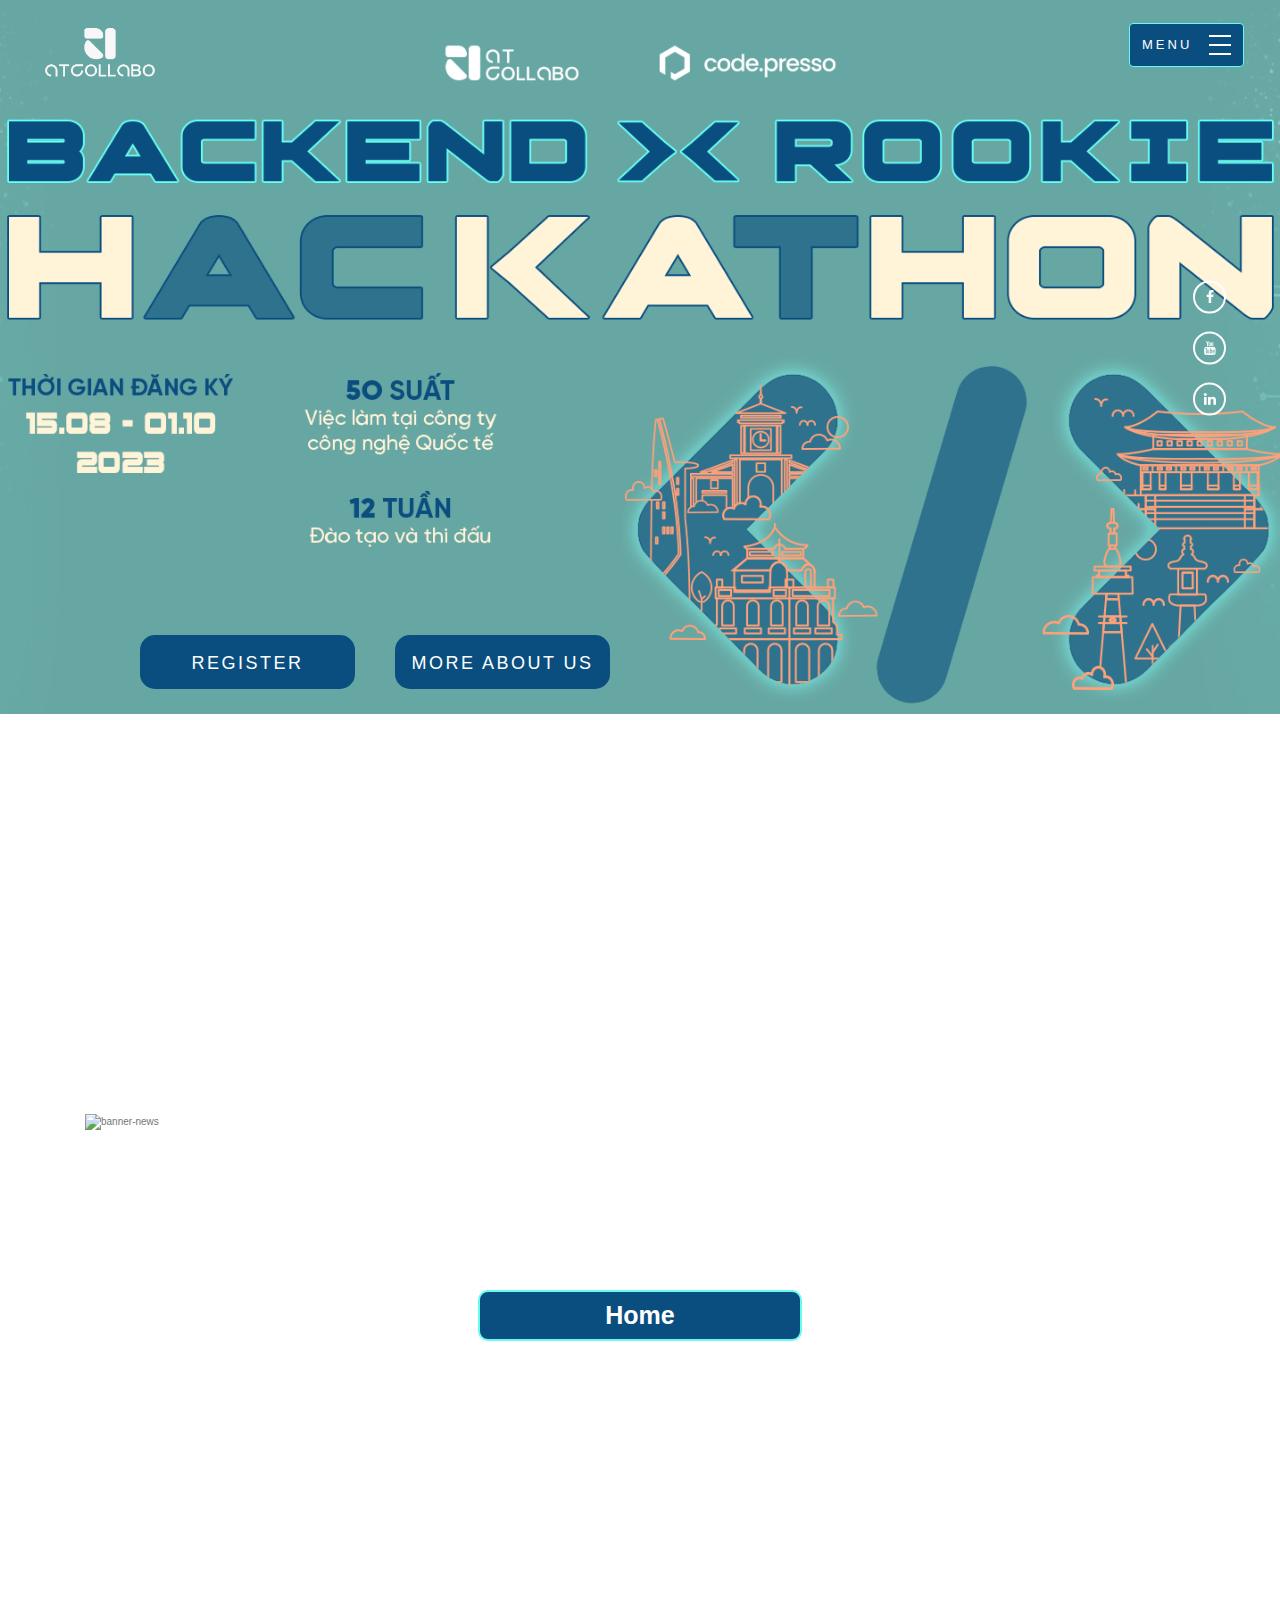
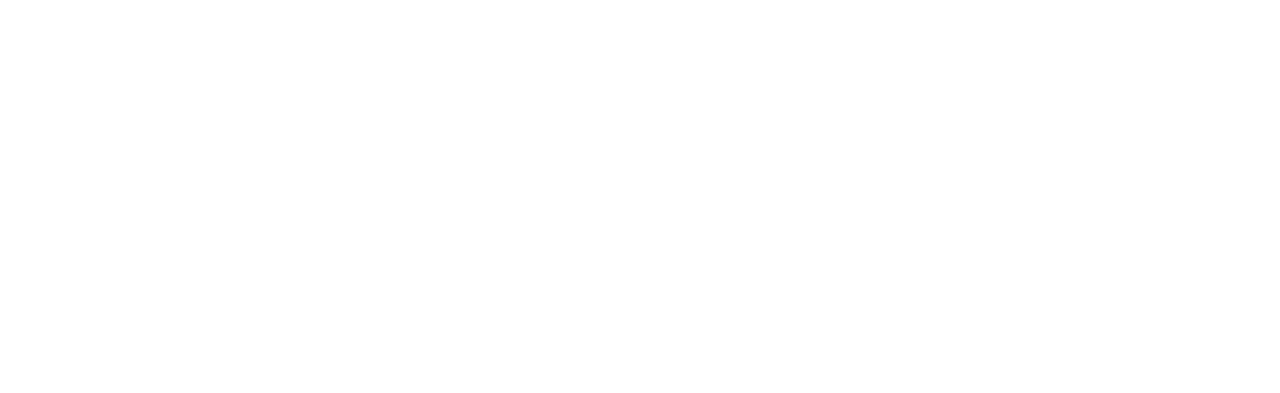
==== commit 058d3d67: "update button, css notipage, content about us, add iframe, menu bar scroll" ====
--- a/noti.html
+++ b/noti.html
@@ -330,10 +330,18 @@
         </div>
       </div>
     </div>
-
+ <!-- Back to top button -->
+ <button
+ type="button"
+ class="btn btn-danger btn-floating btn-lg"
+ id="btn-back-to-top"
+ >
+ <i class="fa fa-arrow-up" aria-hidden="true"></i>
+ </button>
     <script src="js/jquery-3.6.1.min.js"></script>
     <script src="js/plugins.js"></script>
     <script src="js/noti.js"></script>
+    <script src="js/scroll-to-top.js"></script>
 
     <!-- <script>
 document.addEventListener("DOMContentLoaded", function () {
--- a/css/noti.css
+++ b/css/noti.css
@@ -1659,7 +1659,7 @@
 }
 
 .header-menu-toggle.opaque {
-    background-color: #000000;
+    background-color: #0A4E80;
     border: 1px solid #66fbee;
 }
 
@@ -1736,7 +1736,7 @@
         /* right for display menu */
         right: 0px;
         background-color: #0A4E80;
-        position: absolute;
+        /* position: absolute; */
     }
 }
 
@@ -3162,6 +3162,48 @@
     .clients-testimonials .testimonials p {
         font-size: 1.9rem;
     }
+    .clients-outer {
+        width: 100%;
+        margin-top: 3.6rem;
+        padding-bottom: 4rem;
+        text-align: center;
+        position: relative;
+    }
+
+}
+    @media only screen and (max-width: 800px){
+    #newsContent {
+        width: 75%;
+        padding: 0 !important;
+    }
+}
+    @media only screen and (max-width: 1000px){
+    #newsContent {
+        width: 75%;
+        padding: 0;
+        font-size: 5px;
+    }
+   
+    #buttonBack{
+        width: 30%;
+        padding: 0px; 
+        margin-top: 2rem;
+    border-radius: 10px;
+    border: 2px solid #66FBEE;
+    background-color: #0A4E80; 
+    color: #67A7A3; 
+    cursor: pointer; 
+    text-align: center;
+    font-family: "SVN-Gilroy", sans-serif;
+    font-size: 29px;
+    font-style: normal;
+    font-weight: 700;
+    line-height: normal;
+    }
+
+    .display-2{
+        font-size:4.5rem;
+    }
 }
 /* ===================================================================
  * # noti
@@ -4580,7 +4622,12 @@
     width: 100% !important;
   }
 
+
   #newsContent {
-    width: fit-content;
-    height: auto;
-  }+    color: #000000;
+    font-size: 25px;
+    font-weight: 300;
+    line-height: normal;
+    text-align: center;
+    padding: 7rem 3.5rem;
+}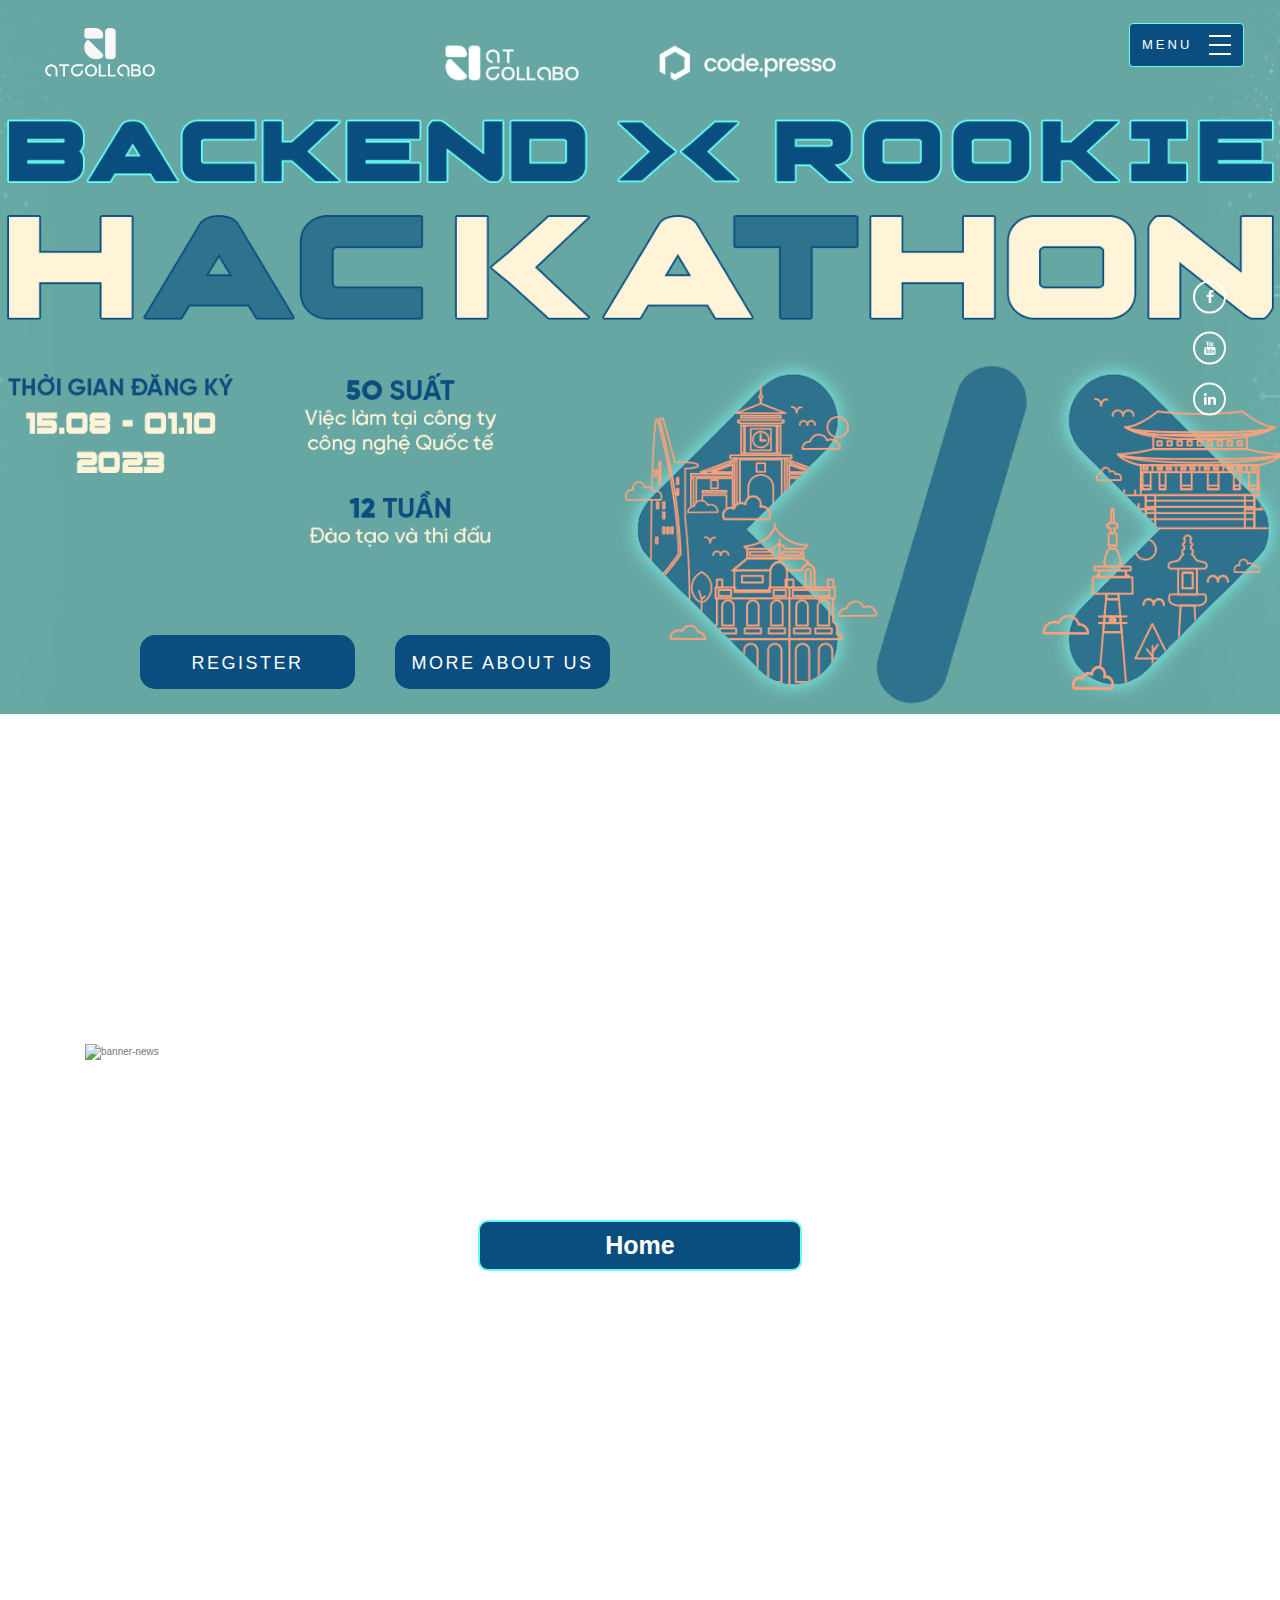
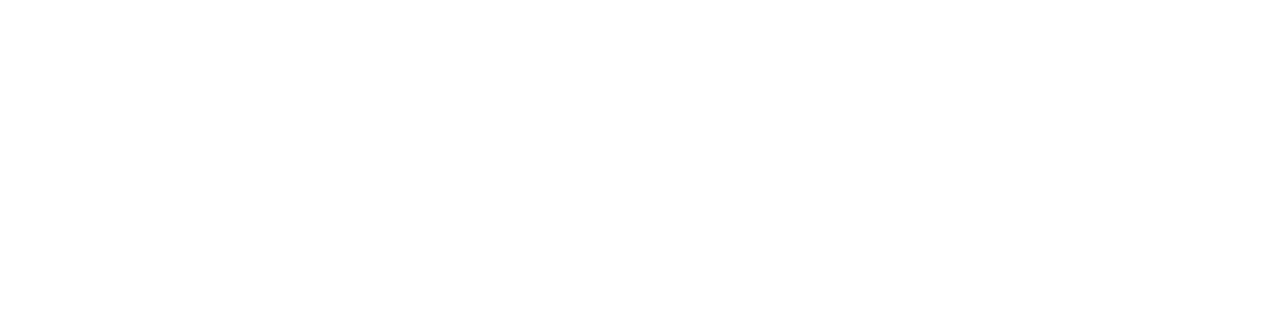
==== commit 71f5ded3: "update title des" ====
--- a/noti.html
+++ b/noti.html
@@ -7,10 +7,17 @@
 
   <head>
     <meta charset="utf-8" />
-    <title>ATC-Hackerthon</title>
+    <title>Backend Rookie Hackathon</title>
     <meta name="description" content="" />
     <meta name="author" content="" />
     <meta name="viewport" content="width=device-width, initial-scale=1" />
+    <meta property="og:title" content="ATCOLLABO HACKATHON "/>
+    <meta property="og:image" content="/images/thumbnail-meta.png" />
+    <meta property="og:description" content="ATCOLLABO HACKATHON Competition"/>
+    <meta property="og:url" content="https://hackathon.atcollabo.com/"/>
+    <meta property="og:image:width" content="1200" />
+    <meta property="og:image:height" content="627" />
+    <meta property="og:type" content="website" />
     <link rel="stylesheet" href="css/base.css" />
     <link rel="stylesheet" href="css/vendor.css" />
     <link rel="stylesheet" href="css/noti.css" />
--- a/css/noti.css
+++ b/css/noti.css
@@ -1457,7 +1457,7 @@
     -webkit-transition: all 0.3s ease-in-out;
     transition: all 0.3s ease-in-out;
 }
-@media screen and (max-width: 600px) {
+@media screen and (max-width: 700px) {
     .header-logo a {
         display: none;
         width: 63px;
@@ -1748,7 +1748,7 @@
         display: none;
     }
 }
-@media only screen and (max-width: 576px) {
+@media only screen and (max-width: 700px) {
     .header-menu-text {
         display: none;
     }
@@ -2926,7 +2926,7 @@
     background-position: center center;
 }
 .s-clients-notipage {
-    padding-top: 16.2rem;
+    padding-top: 9.2rem;
     padding-bottom: 16.8rem;
 
     background-color: white;
@@ -4409,11 +4409,15 @@
     .wrap-layout-award {
         padding-left: 0rem;
     }
+    .s-clients-notipage{
+        padding-top: 2rem;
+    }
 }
 .custom-height {
     height: 50%;
     width: auto;
 }
+
 /* css for slider layout notipage */
 .noti-page {
     padding-bottom: 16.8rem;
@@ -4551,15 +4555,19 @@
         padding-top: unset !important;
     }
 }
+
 #list-member {
-    padding: 0 25rem !important;
-}
-@media (max-width: 576px) {
+    padding: 0 25rem ;
+}
+
+@media screen and  (max-width: 1000px) {
     #list-member {
         /* Thiết lập CSS cho màn hình có tỷ lệ dưới 576px ở đây */
-        padding: unset !important; /* Ví dụ: Thiết lập padding khác cho màn hình nhỏ hơn */
-    }
-}
+        padding: 0rem !important; /* Ví dụ: Thiết lập padding khác cho màn hình nhỏ hơn */
+        margin-bottom: 2rem;
+    }
+}
+
 .button-payment {
   color: #0A4E80; /* Màu chữ xanh #0A4E80 */
   padding: 10px 20px; /* Kích thước nút */
@@ -4617,6 +4625,8 @@
     bottom: 20px;
     right: 20px;
     display: none;
+    background-color: #0A4E80;
+    border: 3px solid #66FBEE;
   }
   .banner {
     width: 100% !important;
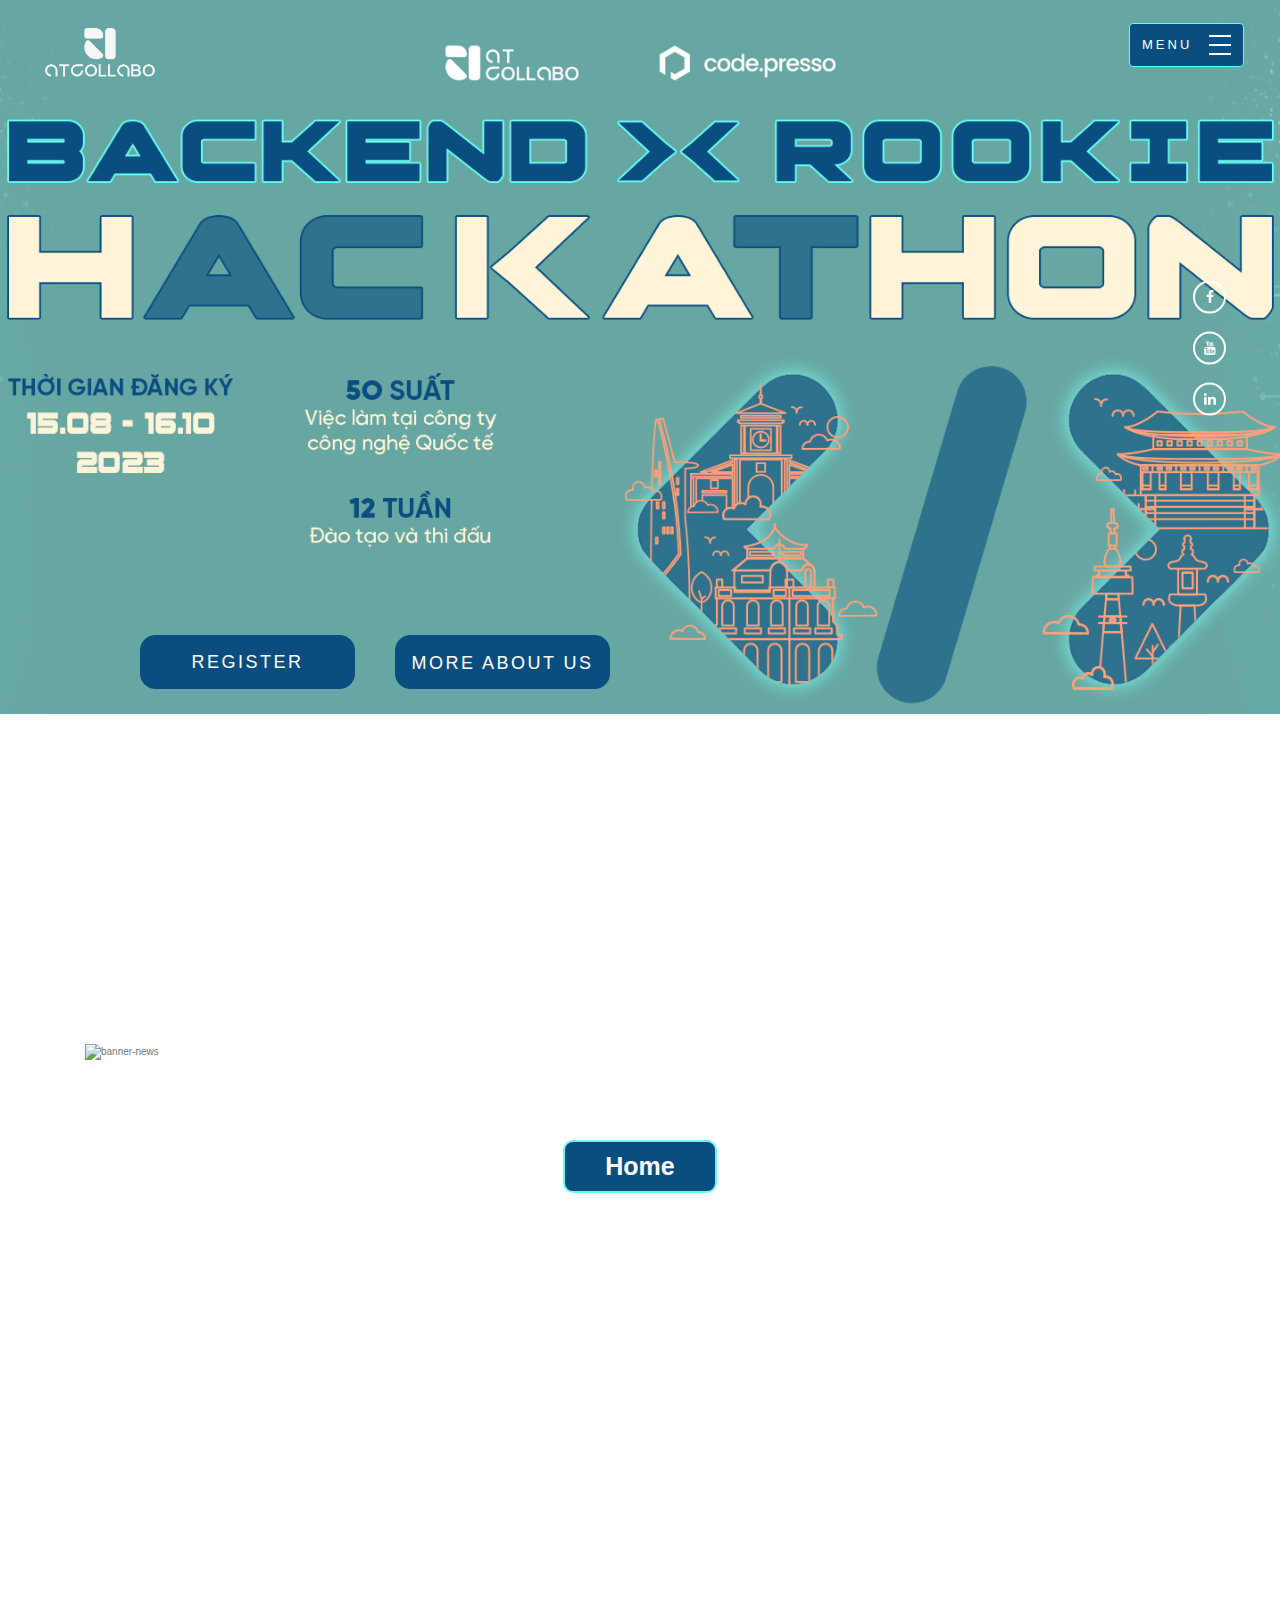
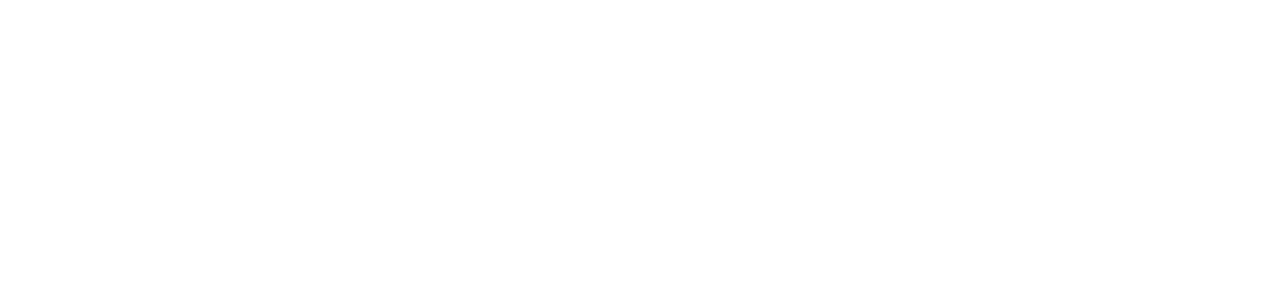
==== commit 1dc19b76: "Merge branch 'main' of https://github.com/elucidator0409/elucidator0409.github.io" ====
--- a/noti.html
+++ b/noti.html
@@ -8,13 +8,13 @@
   <head>
     <meta charset="utf-8" />
     <title>Backend Rookie Hackathon</title>
-    <meta name="description" content="" />
+    <meta name="description" content="ATCollabo x Codepresso" />
     <meta name="author" content="" />
     <meta name="viewport" content="width=device-width, initial-scale=1" />
     <meta property="og:title" content="ATCOLLABO HACKATHON "/>
     <meta property="og:image" content="/images/thumbnail-meta.png" />
     <meta property="og:description" content="ATCOLLABO HACKATHON Competition"/>
-    <meta property="og:url" content="https://hackathon.atcollabo.com/"/>
+    <meta property="og:url" content="https://hackathon.atcollabo.com"/>
     <meta property="og:image:width" content="1200" />
     <meta property="og:image:height" content="627" />
     <meta property="og:type" content="website" />
@@ -83,7 +83,15 @@
             </li>
             <li>
               <a class="smoothscroll" href="index.html#about" title="about"
-                >1. About us/ Giới thiệu</a
+                >About us/ Giới thiệu</a
+              >
+            </li>
+            <li>
+              <a
+                class="smoothscroll"
+                href="index.html#instructors"
+                title="instructors"
+                >Instructors/ Hội đồng chuyên môn</a
               >
             </li>
             <li>
@@ -91,22 +99,22 @@
                 class="smoothscroll"
                 href="index.html#services"
                 title="services"
-                >2. Timeline/ Lịch trình</a
+                >Timeline/ Lịch trình</a
               >
             </li>
             <li>
               <a class="smoothscroll" href="index.html#works" title="works"
-                >3. Awards/ Giải thưởng</a
+                >Awards/ Giải thưởng</a
               >
             </li>
             <li>
               <a class="smoothscroll" href="index.html#clients" title="clients"
-                >4. News/ Tin tức</a
-              >
-            </li>
-            <li>
-              <a class="smoothscroll" href="index.html#contact" title="contact"
-                >5. Register/ Đăng ký</a
+                >News/ Tin tức</a
+              >
+            </li>
+            <li>
+              <a class="smoothscroll" href="index.html#registerform" title="contact"
+                >Register/ Đăng ký</a
               >
             </li>
           </ul>
@@ -153,9 +161,72 @@
         <div class="row-header home-content__main">
           <div class="home-content-layout">
             <div class="home-content__buttons">
-              <a href="index.html#contact" class="smoothscroll btn btn--stroke">
-                <span class="btn-header">Register</span>
-              </a>
+              <button
+              type="button"
+              class="btn btn-primary btn--stroke"
+              data-toggle="modal"
+              data-target="#exampleModal"
+            >
+            <span class="btn-header-register">Register</span>
+            </button>
+            <div
+              class="modal fade"
+              id="exampleModal"
+              tabindex="-1"
+              aria-labelledby="exampleModalLabel"
+              aria-hidden="true"
+            >
+              <div class="modal-dialog">
+                <div style="background-color: #67a7a3 !important" class="modal-content">
+                  <div class="modal-header">
+                    <h2  class="modal-title" id="exampleModalLabel">
+                      Cảm ơn bạn đã quan tâm về chương trình. Hiện tại đã hết hạn đăng ký !
+                    </h2>
+                    <button
+                      type="button"
+                      class="close"
+                      data-dismiss="modal"
+                      aria-label="Close"
+                    >
+                      <span aria-hidden="true">&times;</span>
+                    </button>
+                  </div>
+                  <div class="d-flex flex-column input-group">
+                    <div class="container">
+                    <div class="search-wrapper" >
+                      <!-- <div >
+                        <input
+                        type="text"
+                        id="infoUser"
+                        class="form-control"
+                        placeholder="Username"
+                        aria-label="Username"
+                        aria-describedby="addon-wrapping"
+                      />
+                    </div> -->
+                    <!-- <div class="col-md-6">
+                      <button type="button" id="search" class="searchButton">
+                        Search
+                      </button>
+                   
+                  </div> -->
+                    <!-- <div id="searchResult">
+                      <h4>
+                        Ho va ten: <span id="name"></span>
+                      </h4>
+                      <h4>
+                        Sdt: <span id="phoneNumber"></span>
+                      </h4>
+                      <h4>
+                        Email: <span id="emailUser"></span>
+                      </h4>
+                    </div> -->
+                  </div>
+                </div>
+              </div>
+            </div>
+          </div>
+        </div>
               <a href="index.html#about" class="smoothscroll btn btn--stroke">
                 <span class="btn-header">More About Us</span>
               </a>
--- a/css/base.css
+++ b/css/base.css
@@ -404,7 +404,7 @@
   *
   * ------------------------------------------------------------------- */
  .row {
-     width: 94%;
+     width: 94% !important;
      max-width: 1200px;
      padding-left: 100px;
      margin: 0 auto !important;
@@ -474,10 +474,18 @@
  @media only screen and (max-width: 800px) {
      .row {
          width: 90%;
+         padding-left: unset;
+
      }
      .tab-full {
          width: 100%;
      }
+ }
+ @media only screen and (min-width: 801px) and (max-width: 1000px){
+    .row {
+        width: 90%;
+        padding-left: unset;
+    }
  }
  
  /* ------------------------------------------------------------------- 
--- a/css/noti.css
+++ b/css/noti.css
@@ -141,7 +141,15 @@
     font-weight: normal;
     text-rendering: optimizeLegibility;
 }
-
+p {
+    color:black;
+    letter-spacing: 0em;
+    text-align: justify;
+    font-size: 26px;
+    font-family: "SVN-Gilroy", sans-serif;
+    font-weight: 300;
+    line-height: 1.5 !important;
+}
 h1,
 .h1,
 h2,
@@ -164,6 +172,11 @@
     h4,
     .h4 {
         margin-top: 5.1rem;
+    }
+    p {
+        font-size: 11pt !important;
+        text-align: justify !important;
+        line-height: 32px !important; 
     }
 }
 
@@ -885,14 +898,14 @@
 .btn--stroke,
 button.btn--stroke {
     background: #0a4e80 !important;
-    border: 0.2rem solid #39b54a;
+    /* border: 0.2rem solid #39b54a; */
     color: #39b54a;
 }
 
 .btn--stroke:hover,
 button.btn--stroke:hover {
     border: 0.2rem solid #000000;
-    color: #0a4e80;
+    /* color: #0a4e80; */
 }
 
 button::-moz-focus-inner,
@@ -1765,7 +1778,7 @@
     /* background-color: transparent; */
     position: relative;
     display: flex;
-    background-image: url(../images/bg-banner.png);
+    background-image: url(../images/1920x800\ Main\ Banner_Update.jpg);
     background-repeat: no-repeat;
     background-size: cover;
     background-position: center;
@@ -1831,7 +1844,7 @@
 
 .home-content__main {
     padding-top: 20rem;
-    position: relative;
+    /* position: relative; */
 }
 
 .home-content__buttons {
@@ -1858,7 +1871,7 @@
     /* text-align: left; */
 
     align-items: center;
-
+    border-color: #0a4d80 !important;
     border-radius: 15px;
 }
 
@@ -1868,8 +1881,8 @@
 
 .home-content__buttons .btn:hover,
 .home-content__buttons .btn:focus {
-    background: #ffffff !important;
-    color: #0a4e80;
+    /* background: #ffffff !important;
+    color: #0a4e80; */
 }
 
 .home-content__scroll {
@@ -3753,7 +3766,7 @@
  *
  * ------------------------------------------------------------------- */
 footer {
-    padding: 15rem 0 6rem;
+    padding: 15rem 0 10rem;
     font-size: 15px;
     line-height: 2;
     text-align: center;
@@ -4361,15 +4374,7 @@
         text-align: left;
     }
 }
-p {
-    color:black;
-    letter-spacing: 0em;
-    text-align: left;
-    font-size: 26px;
-    font-family: "SVN-Gilroy", sans-serif;
-    font-weight: 300;
-    line-height: 31px;
-}
+
 
 
 .img-award {
@@ -4599,8 +4604,8 @@
 }
 #buttonBack {
     width: fit-content;
-    min-width: 36vh;
-    padding: 9px 41px;
+    /* min-width: 36vh; */
+    padding: 10px 40px;
     border-radius: 10px;
     border: 2px solid #66FBEE;
     background-color: #0A4E80;
@@ -4617,7 +4622,7 @@
 @media screen and (max-width:576px) {
     #buttonBack {
         font-size: 25px;
-        width: 24vh;
+        /* width: 24vh; */
     }
 }
 #btn-back-to-top {
@@ -4639,5 +4644,16 @@
     font-weight: 300;
     line-height: normal;
     text-align: center;
-    padding: 7rem 3.5rem;
+    padding: 3rem 3.5rem;
+}
+.s-contact .section-header .contact-content {
+    width: 100% !important;
+}
+.btn-header-register {
+    display: flex;
+    justify-content: center;
+    font-family: "SVN-Gilroy", sans-serif;
+    font-size: 18px;
+    align-content: center;
+    align-items: center;
 }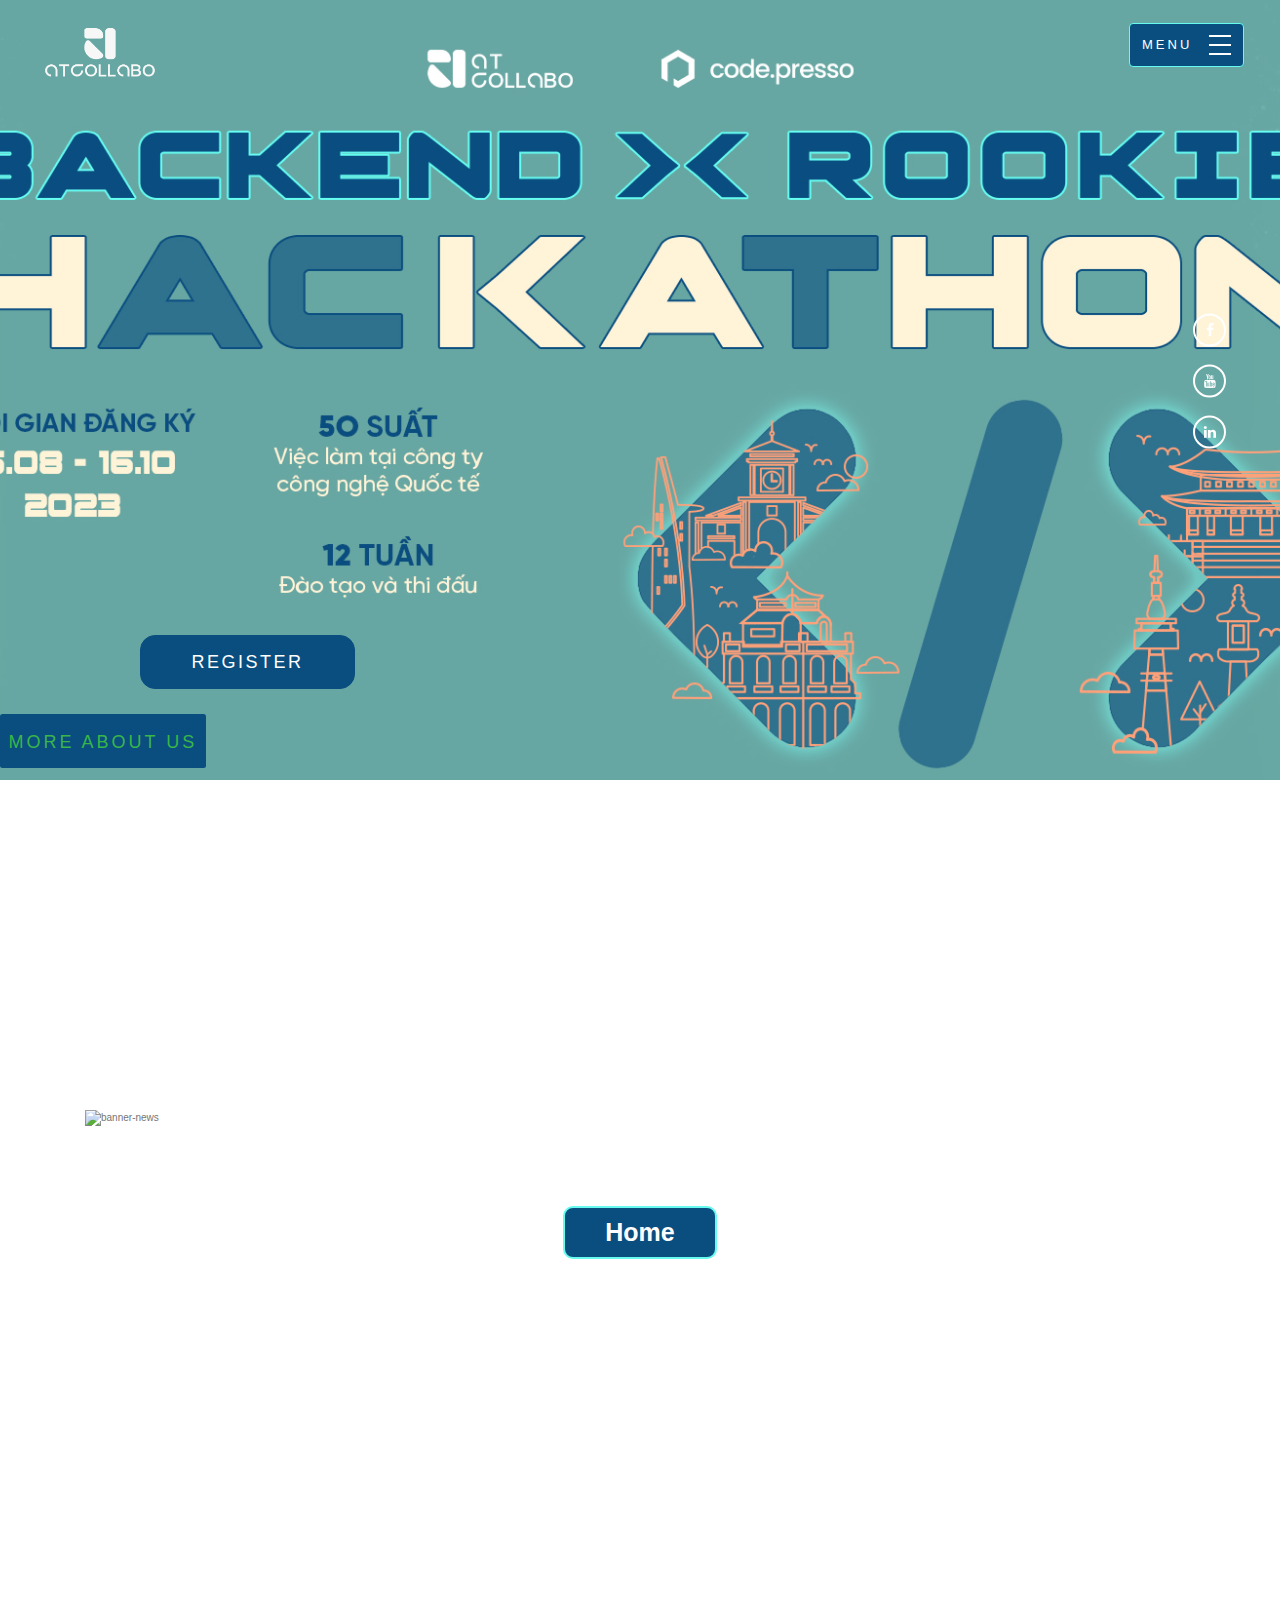
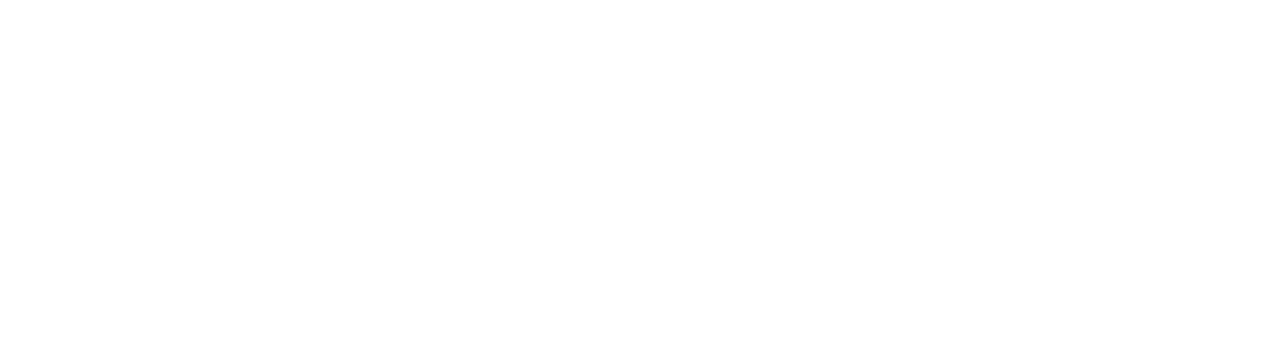
==== commit d9736a9e: "edit sort id" ====
--- a/noti.html
+++ b/noti.html
@@ -191,37 +191,7 @@
                       <span aria-hidden="true">&times;</span>
                     </button>
                   </div>
-                  <div class="d-flex flex-column input-group">
-                    <div class="container">
-                    <div class="search-wrapper" >
-                      <!-- <div >
-                        <input
-                        type="text"
-                        id="infoUser"
-                        class="form-control"
-                        placeholder="Username"
-                        aria-label="Username"
-                        aria-describedby="addon-wrapping"
-                      />
-                    </div> -->
-                    <!-- <div class="col-md-6">
-                      <button type="button" id="search" class="searchButton">
-                        Search
-                      </button>
-                   
-                  </div> -->
-                    <!-- <div id="searchResult">
-                      <h4>
-                        Ho va ten: <span id="name"></span>
-                      </h4>
-                      <h4>
-                        Sdt: <span id="phoneNumber"></span>
-                      </h4>
-                      <h4>
-                        Email: <span id="emailUser"></span>
-                      </h4>
-                    </div> -->
-                  </div>
+                 
                 </div>
               </div>
             </div>
@@ -543,6 +513,7 @@
       const id = getQueryParam("id");
 
       // Fetch news data by id
+      // Fetch news data by id
       fetch(API_DOMAIN + `/api/news/${id}`, {
         method: "GET",
         headers: {
